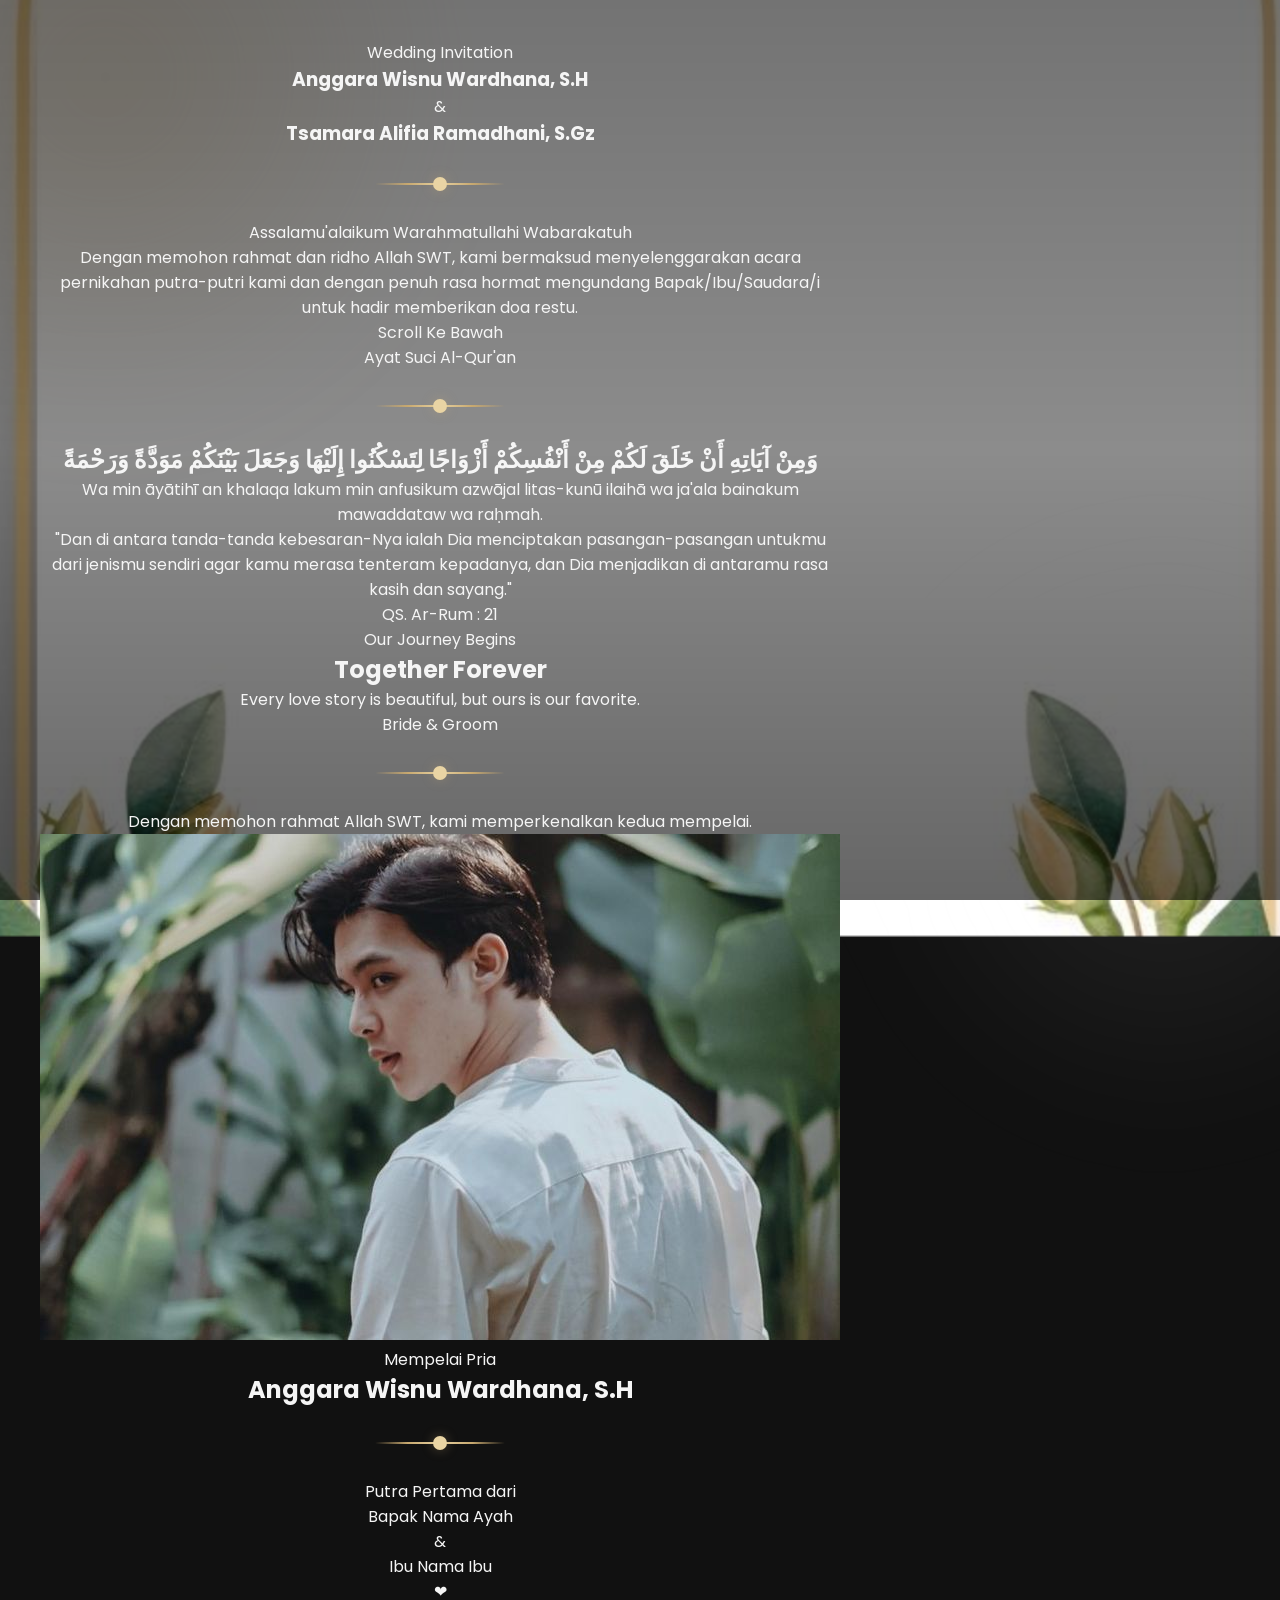
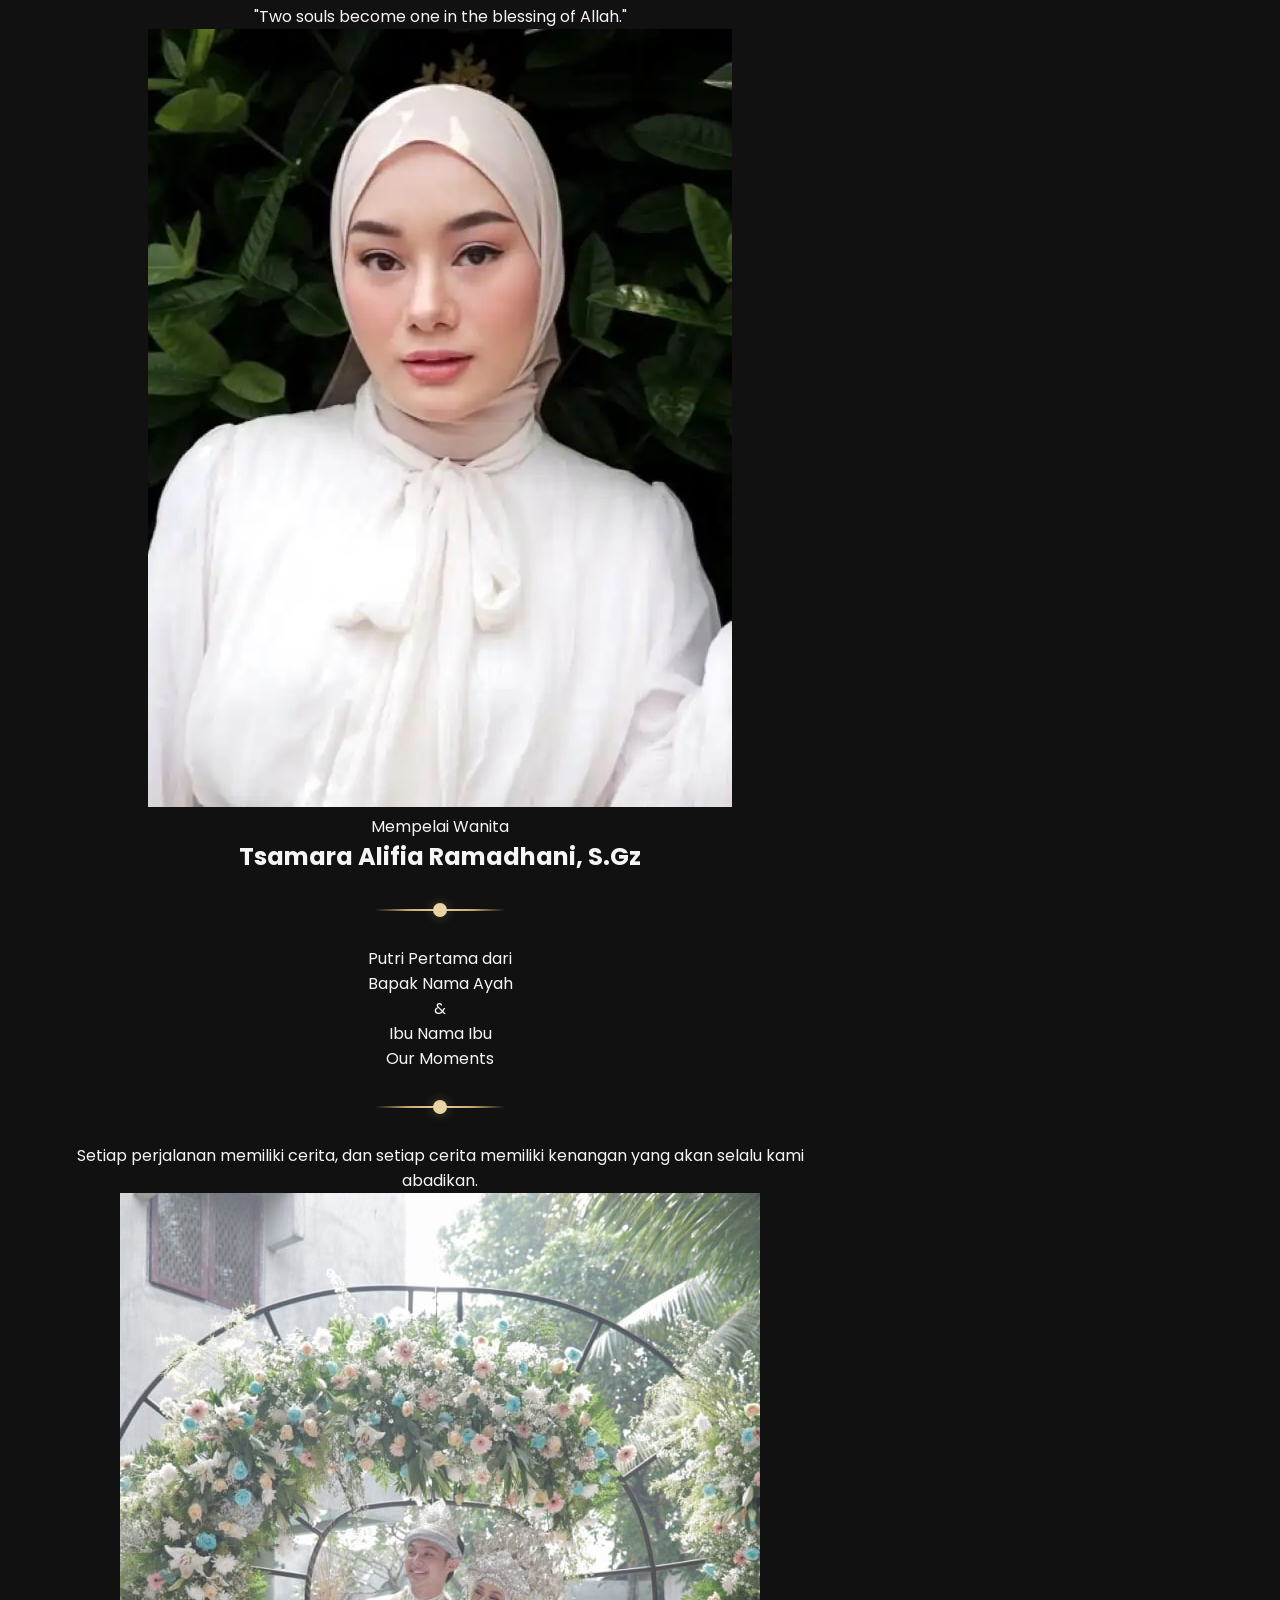
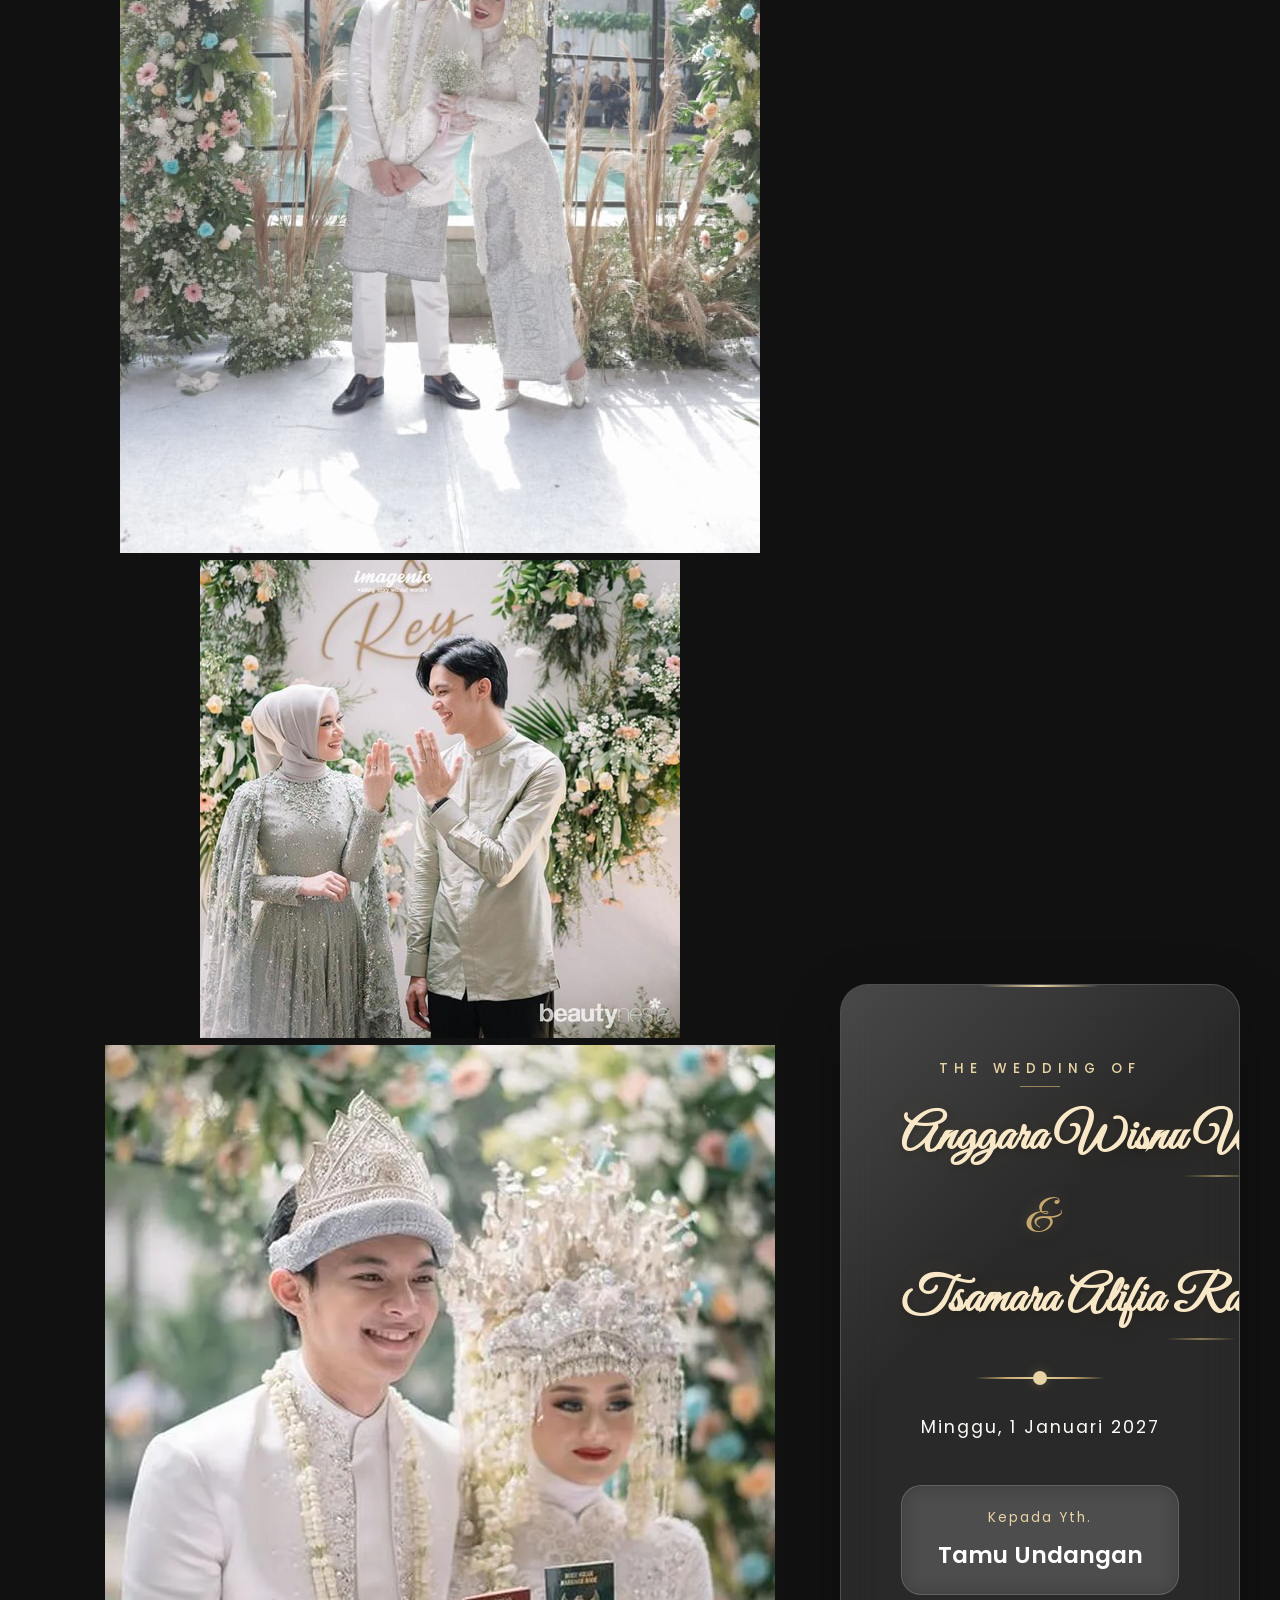
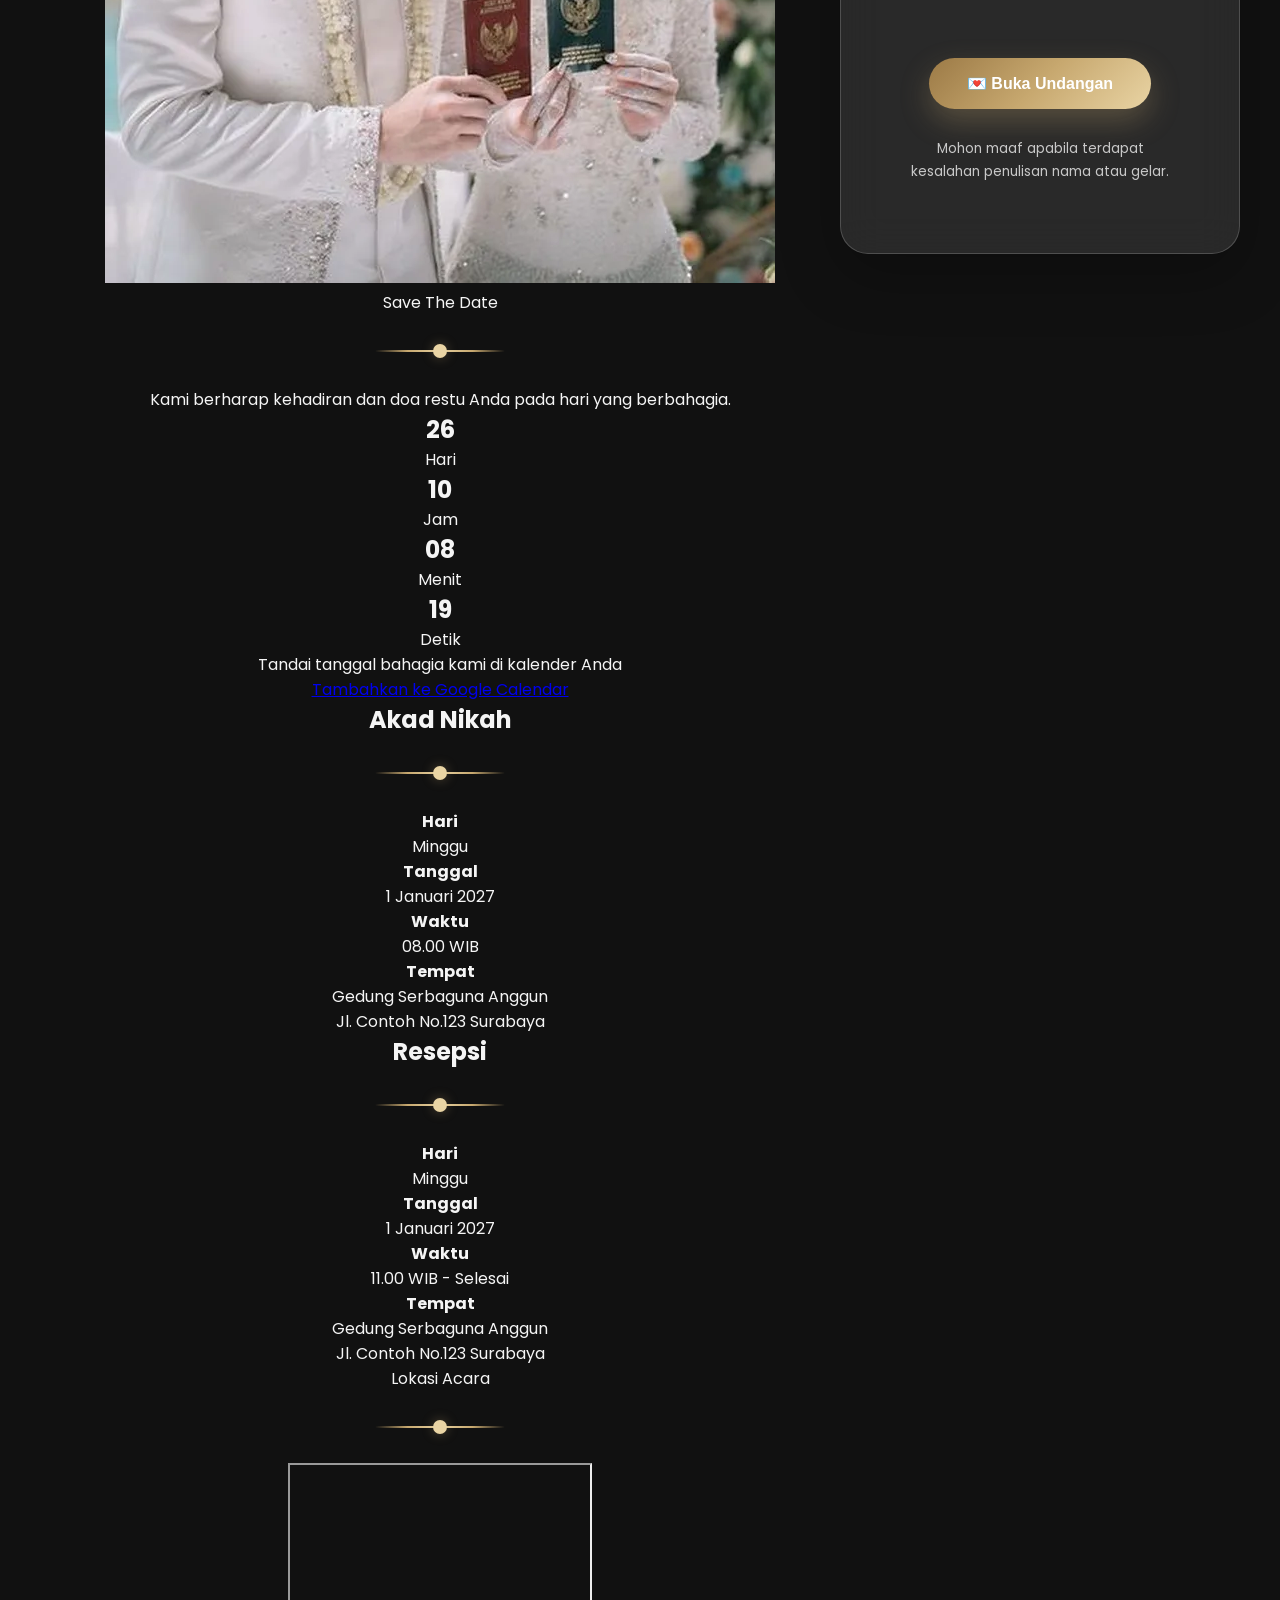
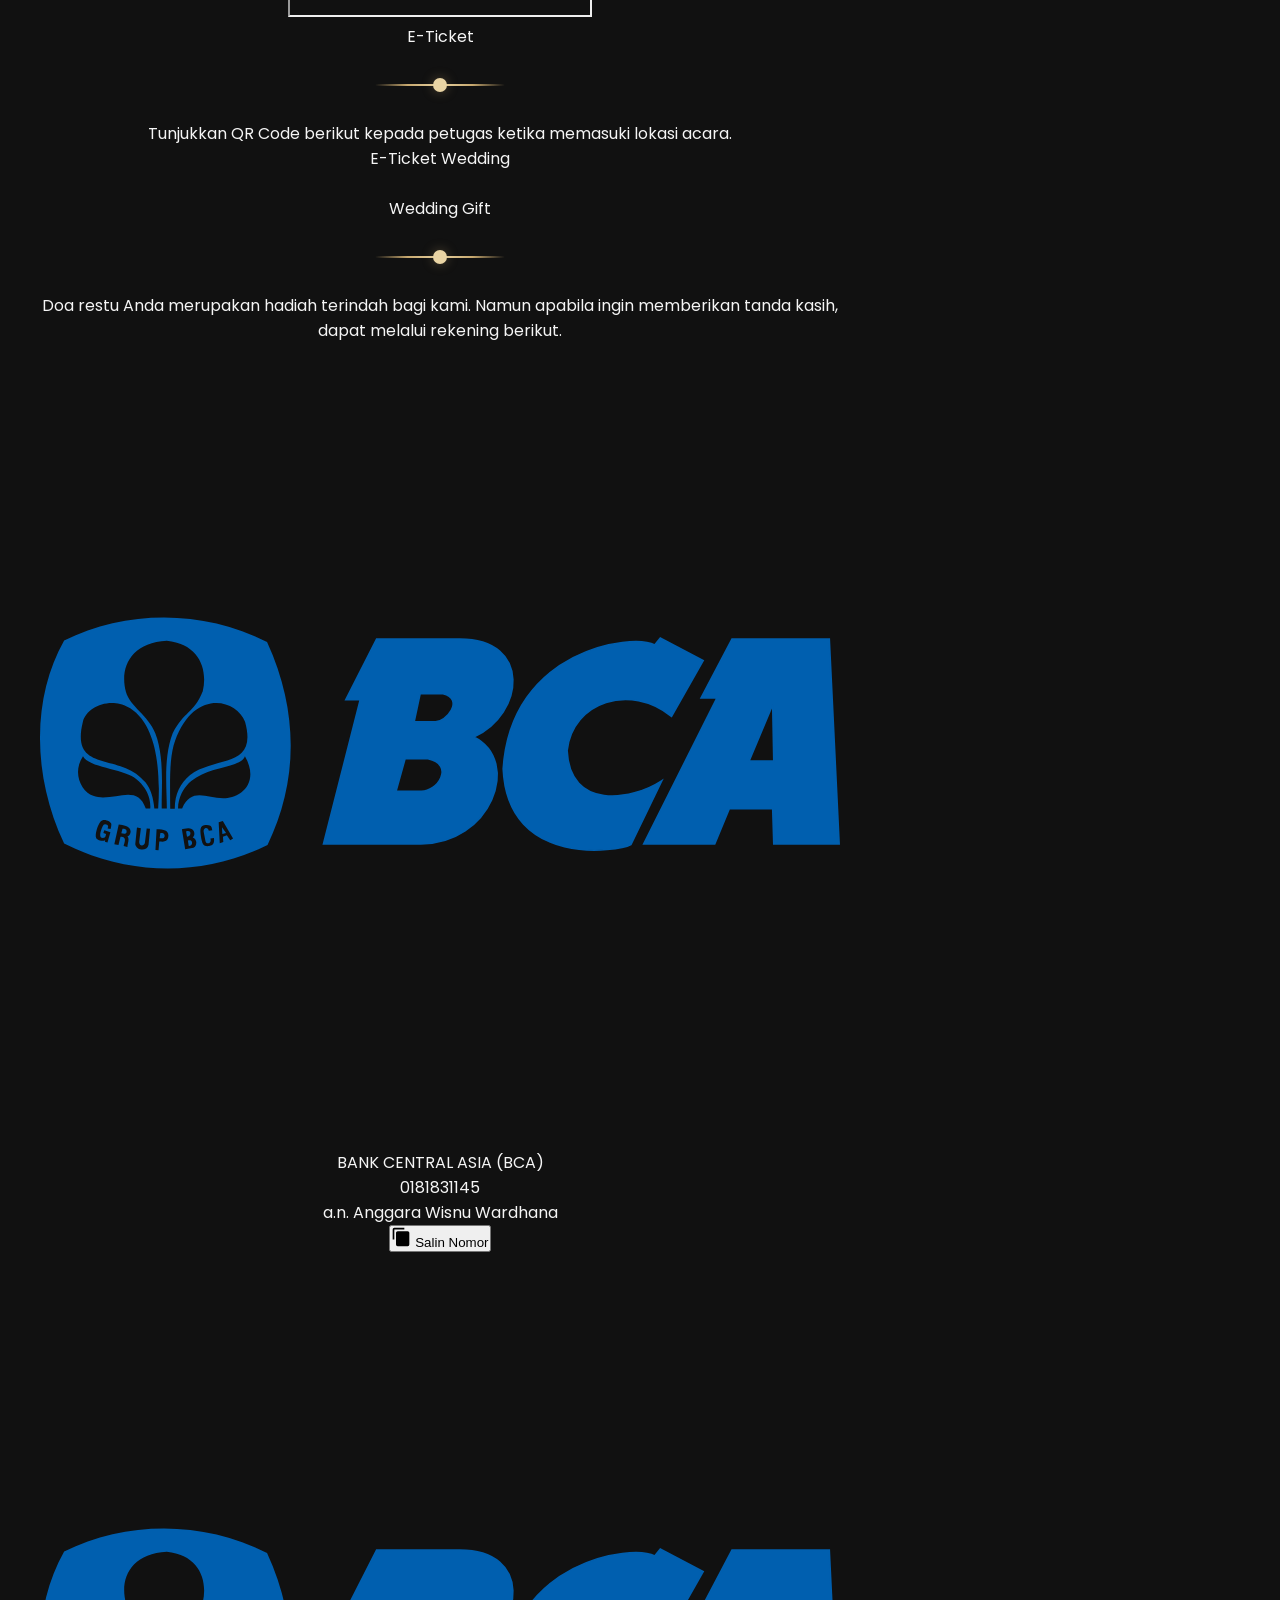
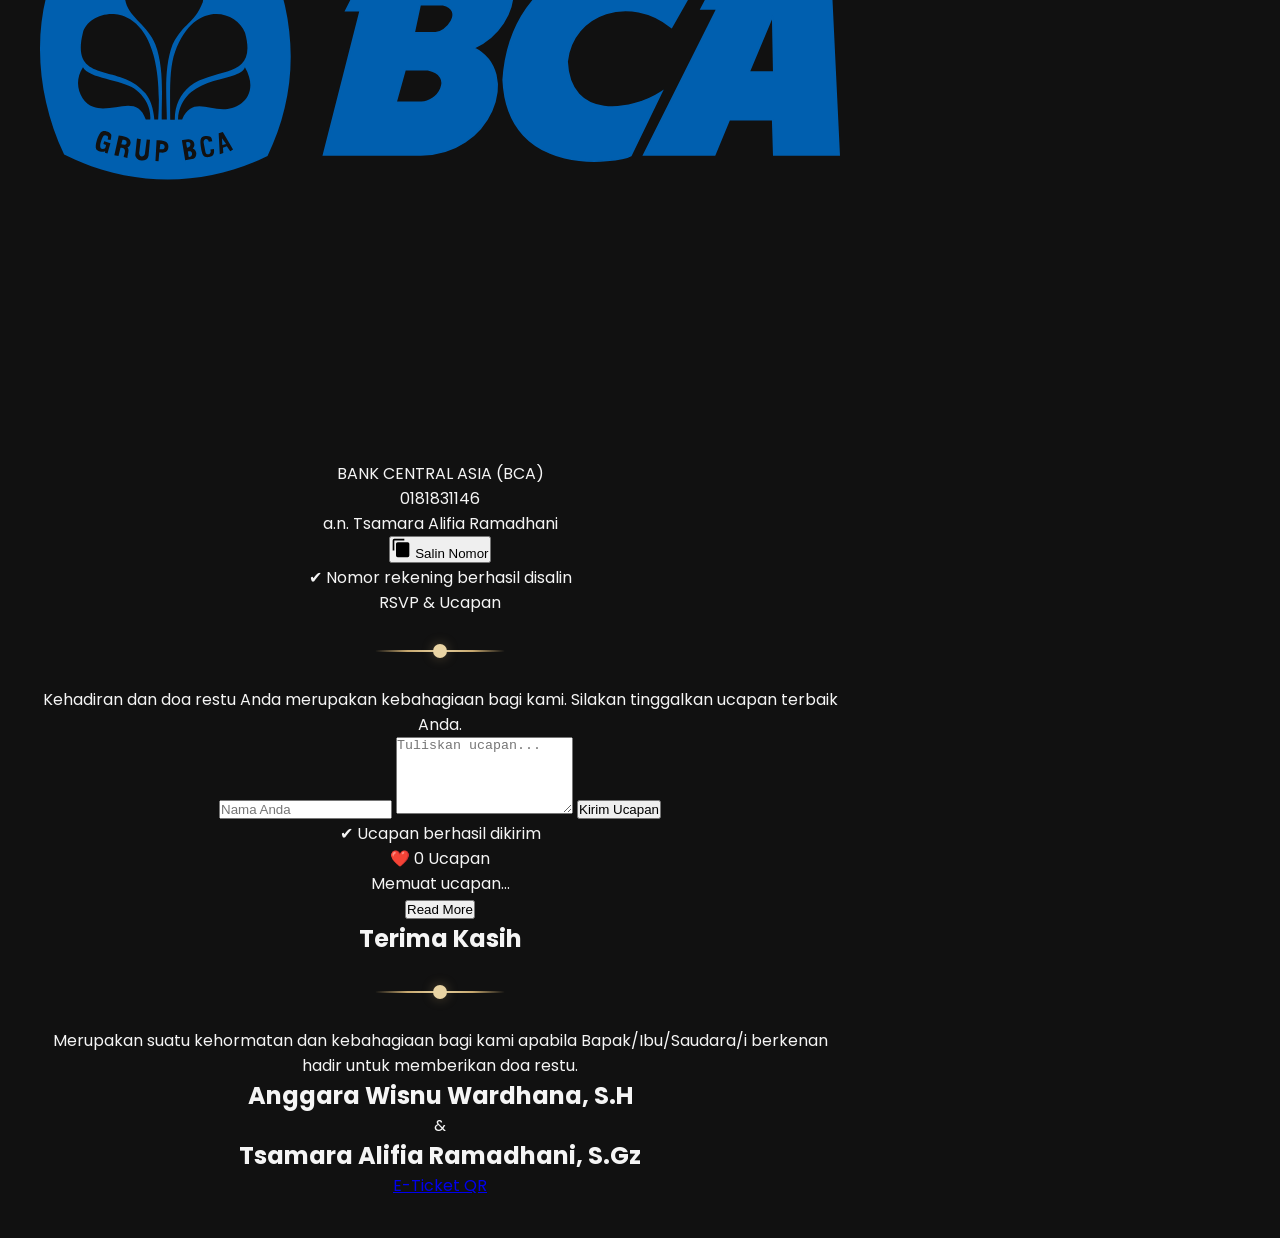
==== index.html @ 9ddfdbf0 "Update index.html" ====
<!DOCTYPE html>
<html lang="id">

<head>
    <meta charset="UTF-8">
    <meta name="viewport" content="width=device-width, initial-scale=1.0">

    <title>Wedding Invitation | Anggara Wisnu Wardhana, S.H & Tsamara Alifia Ramadhani, S.Gz</title>

    <meta name="description"
        content="Undangan Pernikahan Anggara Wisnu Wardhana, S.H & Tsamara Alifia Ramadhani, S.Gz">

    <meta name="theme-color" content="#b58b5a">

    <!-- Google Fonts -->
    <link rel="preconnect" href="https://fonts.googleapis.com">
    <link rel="preconnect" href="https://fonts.gstatic.com" crossorigin>

    <link href="https://fonts.googleapis.com/css2?family=Great+Vibes&family=Playfair+Display:wght@400;600;700&family=Poppins:wght@300;400;500;600&display=swap"
        rel="stylesheet">

    <!-- CSS -->
    <link rel="stylesheet" href="css/style.css">
    <link rel="stylesheet" href="css/animation.css">
    <link rel="stylesheet" href="css/responsive.css">
    <link rel="stylesheet" href="css/premium.css">

</head>

<body>

    <!-- Background -->
    <div class="background"></div>
    <div class="overlay"></div>

    <!-- Cover -->
    <section class="cover">
    
<div id="invitationContent">

 <audio id="bgMusic" loop>

        <source src="music/wedding.mp3" type="audio/mpeg">

    </audio>

    
    <!--=========================================
                HERO SECTION
    ==========================================-->

    <section class="inv-hero">

        <div class="inv-container">

            <p class="inv-subtitle fade-up">

                Wedding Invitation

            </p>

            <h1 class="inv-title fade-up">

                Anggara Wisnu Wardhana, S.H

            </h1>

            <div class="inv-and fade-up">

                &

            </div>

            <h1 class="inv-title fade-up">

                Tsamara Alifia Ramadhani, S.Gz

            </h1>

            <div class="divider fade-up"></div>

            <p class="inv-desc fade-up">

                Assalamu'alaikum Warahmatullahi Wabarakatuh

            </p>

            <p class="inv-text fade-up">

                Dengan memohon rahmat dan ridho Allah SWT,
                kami bermaksud menyelenggarakan acara
                pernikahan putra-putri kami dan dengan penuh
                rasa hormat mengundang Bapak/Ibu/Saudara/i
                untuk hadir memberikan doa restu.

            </p>

            <div class="inv-scroll fade-up">

                <span></span>

                <p>Scroll Ke Bawah</p>

            </div>

        </div>

    </section>



    <!--=========================================
                AYAT AL QURAN
    ==========================================-->

    <section class="inv-verse">

        <div class="inv-container">

            <p class="inv-section-title fade-up">

                Ayat Suci Al-Qur'an

            </p>

            <div class="divider fade-up"></div>

            <h2 class="inv-arab fade-up">

                وَمِنْ آيَاتِهِ أَنْ خَلَقَ لَكُمْ
                مِنْ أَنْفُسِكُمْ أَزْوَاجًا
                لِتَسْكُنُوا إِلَيْهَا
                وَجَعَلَ بَيْنَكُمْ
                مَوَدَّةً وَرَحْمَةً

            </h2>

            <p class="inv-latin fade-up">

                Wa min āyātihī an khalaqa lakum
                min anfusikum azwājal litas-kunū
                ilaihā wa ja'ala bainakum
                mawaddataw wa raḥmah.

            </p>

            <p class="inv-translate fade-up">

                "Dan di antara tanda-tanda kebesaran-Nya
                ialah Dia menciptakan pasangan-pasangan
                untukmu dari jenismu sendiri agar kamu
                merasa tenteram kepadanya, dan Dia
                menjadikan di antaramu rasa kasih
                dan sayang."

            </p>

            <p class="inv-source fade-up">

                QS. Ar-Rum : 21

            </p>

        </div>

    </section>



    <!--=========================================
            HERO PREWEDDING
    ==========================================-->

    <section class="inv-prewed">

        <div class="inv-prewed-overlay"></div>

        <div class="inv-container">

            <p class="inv-section-title fade-up">

                Our Journey Begins

            </p>

            <h2 class="inv-prewed-title fade-up">

                Together Forever

            </h2>

            <p class="inv-text fade-up">

                Every love story is beautiful,
                but ours is our favorite.

            </p>

        </div>

    </section>



    <!--=========================================
        PART 2 DIMULAI DARI SINI
    ==========================================-->
        <!--=========================================
                COUPLE SECTION
    ==========================================-->

    <section class="inv-couple">

        <div class="inv-container">

            <p class="inv-section-title fade-up">

                Bride & Groom

            </p>

            <div class="divider fade-up"></div>

            <p class="inv-text fade-up">

                Dengan memohon rahmat Allah SWT,
                kami memperkenalkan kedua mempelai.

            </p>

        </div>

    </section>



    <!--=========================================
                MEMPELAI PRIA
    ==========================================-->

    <section class="inv-groom">

        <div class="inv-container">

            <div class="inv-profile fade-up">

                <div class="inv-photo-frame">

                    <img
                        src="images/groom.jpg"
                        alt="Anggara Wisnu Wardhana, S.H"
                        class="inv-photo">

                </div>

                <div class="inv-profile-content">

                    <p class="inv-profile-label">

                        Mempelai Pria

                    </p>

                    <h2 class="inv-profile-name">

                        Anggara Wisnu Wardhana, S.H

                    </h2>

                    <div class="divider"></div>

                    <p class="inv-profile-desc">

                        Putra Pertama dari

                    </p>

                    <p class="inv-parent">

                        Bapak Nama Ayah

                    </p>

                    <p class="inv-parent">

                        &

                    </p>

                    <p class="inv-parent">

                        Ibu Nama Ibu

                    </p>

                </div>

            </div>

        </div>

    </section>



    <!--=========================================
                ORNAMEN
    ==========================================-->

    <section class="inv-love">

        <div class="inv-container">

            <div class="inv-love-icon fade-up">

                ❤

            </div>

            <p class="inv-love-text fade-up">

                "Two souls become one in the
                blessing of Allah."

            </p>

        </div>

    </section>



    <!--=========================================
                MEMPELAI WANITA
    ==========================================-->

    <section class="inv-bride">

        <div class="inv-container">

            <div class="inv-profile inv-profile-reverse fade-up">

                <div class="inv-photo-frame">

                    <img
                        src="images/bride.jpg"
                        alt="Tsamara Alifia Ramadhani, S.Gz"
                        class="inv-photo">

                </div>

                <div class="inv-profile-content">

                    <p class="inv-profile-label">

                        Mempelai Wanita

                    </p>

                    <h2 class="inv-profile-name">

                        Tsamara Alifia Ramadhani, S.Gz

                    </h2>

                    <div class="divider"></div>

                    <p class="inv-profile-desc">

                        Putri Pertama dari

                    </p>

                    <p class="inv-parent">

                        Bapak Nama Ayah

                    </p>

                    <p class="inv-parent">

                        &

                    </p>

                    <p class="inv-parent">

                        Ibu Nama Ibu

                    </p>

                </div>

            </div>

        </div>

    </section>



    <!--=========================================
            FOTO PREWEDDING
    ==========================================-->

    <section class="inv-gallery-preview">

        <div class="inv-container">

            <p class="inv-section-title fade-up">

                Our Moments

            </p>

            <div class="divider fade-up"></div>

            <p class="inv-text fade-up">

                Setiap perjalanan memiliki cerita,
                dan setiap cerita memiliki kenangan
                yang akan selalu kami abadikan.

            </p>

            <div class="inv-gallery-grid fade-up">

                <div class="inv-gallery-item">

                    <img
                        src="images/prewed-1.jpg"
                        alt="Prewedding 1">

                </div>

                <div class="inv-gallery-item">

                    <img
                        src="images/prewed-2.jpg"
                        alt="Prewedding 2">

                </div>

                <div class="inv-gallery-item">

                    <img
                        src="images/prewed-3.jpg"
                        alt="Prewedding 3">

                </div>

            </div>

        </div>

    </section>



    <!--=========================================
        PART 3 DIMULAI DARI SINI
    ==========================================-->

        <!--=========================================
                COUNTDOWN
    ==========================================-->

    <section class="inv-countdown">

        <div class="inv-container">

            <p class="inv-section-title fade-up">

                Save The Date

            </p>

            <div class="divider fade-up"></div>

            <p class="inv-text fade-up">

                Kami berharap kehadiran dan doa restu Anda
                pada hari yang berbahagia.

            </p>

            <div class="inv-countdown-grid fade-up">

                <div class="inv-count-item">

                    <h2 id="day">00</h2>

                    <span>Hari</span>

                </div>

                <div class="inv-count-item">

                    <h2 id="hour">00</h2>

                    <span>Jam</span>

                </div>

                <div class="inv-count-item">

                    <h2 id="minute">00</h2>

                    <span>Menit</span>

                </div>

                <div class="inv-count-item">

                    <h2 id="second">00</h2>

                    <span>Detik</span>

                </div>

            </div>

        </div>
        <div class="calendar-box fade-up">

    <p class="calendar-title">
        Tandai tanggal bahagia kami di kalender Anda
    </p>

    <a
        id="googleCalendarBtn"
        class="calendar-btn"
        target="_blank">

        <i class="fa-brands fa-google"></i>

        Tambahkan ke Google Calendar

    </a>

</div>

    </section>



    <!--=========================================
                AKAD
    ==========================================-->

    <section class="inv-event">

        <div class="inv-container">

            <div class="inv-event-card fade-up">

                <h2 class="inv-event-title">

                    Akad Nikah

                </h2>

                <div class="divider"></div>

                <p>

                    <strong>Hari</strong><br>

                    Minggu

                </p>

                <p>

                    <strong>Tanggal</strong><br>

                    1 Januari 2027

                </p>

                <p>

                    <strong>Waktu</strong><br>

                    08.00 WIB

                </p>

                <p>

                    <strong>Tempat</strong><br>

                    Gedung Serbaguna Anggun

                </p>

                <p>

                    Jl. Contoh No.123
                    Surabaya

                </p>

            </div>

        </div>

    </section>



    <!--=========================================
                RESEPSI
    ==========================================-->

    <section class="inv-event">

        <div class="inv-container">

            <div class="inv-event-card fade-up">

                <h2 class="inv-event-title">

                    Resepsi

                </h2>

                <div class="divider"></div>

                <p>

                    <strong>Hari</strong><br>

                    Minggu

                </p>

                <p>

                    <strong>Tanggal</strong><br>

                    1 Januari 2027

                </p>

                <p>

                    <strong>Waktu</strong><br>

                    11.00 WIB
                    - Selesai

                </p>

                <p>

                    <strong>Tempat</strong><br>

                    Gedung Serbaguna Anggun

                </p>

                <p>

                    Jl. Contoh No.123
                    Surabaya

                </p>

            </div>

        </div>

    </section>



    <!--=========================================
                GOOGLE MAPS
    ==========================================-->

    <section class="inv-map">

        <div class="inv-container">

            <p class="inv-section-title fade-up">

                Lokasi Acara

            </p>

            <div class="divider fade-up"></div>

            <div class="inv-map-box fade-up">

                <!-- Ganti src nanti dengan Google Maps Embed -->

                <iframe

                    src="https://www.google.com/maps/embed?pb=!1m18!1m12!1m3!1d3956.0419244298887!2d112.70325967441977!3d-7.460614192550785!2m3!1f0!2f0!3f0!3m2!1i1024!2i768!4f13.1!3m3!1m2!1s0x2dd7e12fd61d3a8b%3A0xe625b2be5d1c2086!2sDr.Desember%20-%20Drg.ElangMW!5e0!3m2!1sen!2sid!4v1782822650028!5m2!1sen!2sid"

                    loading="lazy"

                    allowfullscreen>

                </iframe>

            </div>

        </div>

    </section>


    <!--=========================================
                TICKET
    ==========================================-->
<!--=========================================
                E-TICKET
==========================================-->

<section id="eticket" class="inv-ticket">

    <div class="inv-container">

        <p class="inv-section-title fade-up">
            E-Ticket
        </p>

        <div class="divider fade-up"></div>

        <p class="inv-text fade-up">
            Tunjukkan QR Code berikut kepada petugas ketika memasuki lokasi acara.
        </p>

        <div id="ticket" class="eticket-card fade-up">

            <div class="ticket-header">

                <i class="fa-solid fa-ticket"></i>

                <span>E-Ticket Wedding</span>

            </div>

            <div class="ticket-body">

                <div class="ticket-left">

                    <div class="ticket-name" id="guestName"></div>

                    <div class="ticket-status">

                        <i class="fa-solid fa-circle-check"></i>

                        <span id="guestStatus"></span>

                    </div>

                    <div class="ticket-time">

                        <i class="fa-solid fa-clock"></i>

                        <span id="guestTime"></span>

                    </div>

                </div>

                <div class="ticket-right">

                    <img id="qrImage">

                </div>

            </div>

        </div>

    </div>

</section>
    <!--=========================================
                WEDDING GIFT
    ==========================================-->
    <section class="inv-gift">

    <div class="inv-container">

        <p class="inv-section-title fade-up">
            Wedding Gift
        </p>

        <div class="divider"></div>

        <p class="inv-text fade-up">

            Doa restu Anda merupakan hadiah terindah bagi kami.
            Namun apabila ingin memberikan tanda kasih,
            dapat melalui rekening berikut.

        </p>

        <!-- Card 1 -->

        <div class="gift-card fade-up">

            <div class="gift-bank">

                <img src="images/bca-logo.svg" class="gift-logo">

                <span>BANK CENTRAL ASIA (BCA)</span>

            </div>

            <div class="gift-number" id="rekening1">

                0181831145

            </div>

            <div class="gift-owner">

                a.n. Anggara Wisnu Wardhana

            </div>

            <button
                class="copy-btn"
                onclick="copyRekening('rekening1')">

                <svg
                    viewBox="0 0 24 24"
                    width="20"
                    height="20">

                    <path fill="currentColor"
                        d="M16 1H4a2 2 0 0 0-2 2v12h2V3h12V1zm4
                        4H8a2 2 0 0 0-2 2v14a2 2 0 0
                        0 2 2h12a2 2 0 0 0 2-2V7a2
                        2 0 0 0-2-2z"/>

                </svg>

                Salin Nomor

            </button>

        </div>

        <!-- Card 2 -->

        <div class="gift-card fade-up">

            <div class="gift-bank">

                <img src="images/bca-logo.svg" class="gift-logo">

                <span>BANK CENTRAL ASIA (BCA)</span>

            </div>

            <div class="gift-number" id="rekening2">

                0181831146

            </div>

            <div class="gift-owner">

                a.n. Tsamara Alifia Ramadhani

            </div>

            <button
                class="copy-btn"
                onclick="copyRekening('rekening2')">

                <svg
                    viewBox="0 0 24 24"
                    width="20"
                    height="20">

                    <path fill="currentColor"
                        d="M16 1H4a2 2 0 0 0-2 2v12h2V3h12V1zm4
                        4H8a2 2 0 0 0-2 2v14a2 2 0 0
                        0 2 2h12a2 2 0 0 0 2-2V7a2
                        2 0 0 0-2-2z"/>

                </svg>

                Salin Nomor

            </button>

        </div>

    </div>

</section>

<div id="toast">

    ✔ Nomor rekening berhasil disalin

</div>

    <!--=========================================
                RSVP
==========================================-->

<section class="inv-rsvp">

    <div class="inv-container">

        <p class="inv-section-title fade-up">
            RSVP & Ucapan
        </p>

        <div class="divider fade-up"></div>

        <p class="inv-text fade-up">
            Kehadiran dan doa restu Anda merupakan kebahagiaan bagi kami.
            Silakan tinggalkan ucapan terbaik Anda.
        </p>

        <div class="rsvp-form fade-up">

            <input
                type="text"
                id="rsvpName"
                placeholder="Nama Anda">

            <textarea
                id="rsvpMessage"
                placeholder="Tuliskan ucapan..."
                rows="5"></textarea>

            <button id="sendRSVP">
                Kirim Ucapan
            </button>

        </div>

        <div id="rsvpToast">
            ✔ Ucapan berhasil dikirim
        </div>

<div class="comments-header">

    <div id="commentCounter" class="comment-counter">
        ❤️ 0 Ucapan
    </div>

</div>

<div id="commentsLoading" class="comments-loading">
    Memuat ucapan...
</div>

<div id="comments"></div>

<div class="read-more-wrapper">

    <button id="loadMoreBtn" class="load-more-btn">
        Read More
    </button>

</div>

    </div>

</section>

    <!--=========================================
                PENUTUP
    ==========================================-->

    <section class="inv-footer">

        <div class="inv-container">

            <h2 class="inv-footer-title fade-up">

                Terima Kasih

            </h2>

            <div class="divider fade-up"></div>

            <p class="inv-text fade-up">

                Merupakan suatu kehormatan dan
                kebahagiaan bagi kami apabila
                Bapak/Ibu/Saudara/i berkenan hadir
                untuk memberikan doa restu.

            </p>

            <h2 class="inv-title fade-up">

                Anggara Wisnu Wardhana, S.H

            </h2>

            <div class="inv-and fade-up">

                &

            </div>

            <h2 class="inv-title fade-up">

                Tsamara Alifia Ramadhani, S.Gz

            </h2>

        </div>

    </section>



    <!--=========================================
                MUSIC
    ==========================================-->

    <script>

        const music = document.getElementById("bgMusic");
        
        // =======================================
    // COUNTDOWN
    // =======================================

// Format:
// Tahun, Bulan(0-11), Tanggal, Jam, Menit, Detik
const weddingDate = new Date(2027, 0, 1, 10, 0, 0).getTime();

const day = document.getElementById("day");
const hour = document.getElementById("hour");
const minute = document.getElementById("minute");
const second = document.getElementById("second");

function updateCountdown() {

    const now = new Date().getTime();

    const distance = weddingDate - now;

    if (distance <= 0) {

        day.textContent = "00";
        hour.textContent = "00";
        minute.textContent = "00";
        second.textContent = "00";

        clearInterval(timer);

        return;
    }

    const d = Math.floor(distance / (1000 * 60 * 60 * 24));

    const h = Math.floor(
        (distance % (1000 * 60 * 60 * 24)) /
        (1000 * 60 * 60)
    );

    const m = Math.floor(
        (distance % (1000 * 60 * 60)) /
        (1000 * 60)
    );

    const s = Math.floor(
        (distance % (1000 * 60)) /
        1000
    );

    day.textContent = String(d).padStart(2, "0");
    hour.textContent = String(h).padStart(2, "0");
    minute.textContent = String(m).padStart(2, "0");
    second.textContent = String(s).padStart(2, "0");

}

updateCountdown();

const timer = setInterval(updateCountdown, 1000);

                // =======================================
    // COPY REKENING
    // =======================================

        function copyRekening(id){

    const nomor=document
        .getElementById(id)
        .innerText
        .trim();

    navigator.clipboard.writeText(nomor);

    const toast=document.getElementById("toast");

    toast.classList.add("show");

    setTimeout(()=>{

        toast.classList.remove("show");

    },2500);

}

const params = new URLSearchParams(window.location.search);

const WEBAPP = "https://script.google.com/macros/s/AKfycbwfz-rbBxKY-uPOkTvTCl7lLLIemCh-_eqSfP4oXADE18s1CpjfpPqbeTZX6rJk5Pjwag/exec";

async function loadTicket() {

    const slug = params.get("to");

    if (!slug) return;

    const res = await fetch(
        `${WEBAPP}?action=ticket&to=${encodeURIComponent(slug)}`
    );

    const data = await res.json();

    console.log(data);

    if (!data.status) return;

document.getElementById("ticket").style.display = "block";

document.getElementById("guestName").innerText = data.name;

document.getElementById("guestStatus").innerText = data.checkin_status || "Belum Hadir";

document.getElementById("guestTime").innerText = data.checkin_time || "-";

document.getElementById("qrImage").src = data.qr_image;
}

//====================================
// GOOGLE CALENDAR
//====================================

const eventTitle =
"Wedding Anggara Wisnu Wardhana & Tsamara Alifia Ramadhani";

const eventLocation =
"Gedung Serbaguna Anggun, Surabaya";

const eventDescription =
"Undangan Pernikahan Anggara Wisnu Wardhana & Tsamara Alifia Ramadhani";

// Tahun, Bulan(0-11), Tanggal, Jam, Menit
const eventStart = new Date(2027,0,1,10,0,0);
const eventEnd   = new Date(2027,0,1,15,0,0);

function googleDate(date){

    return date
    .toISOString()
    .replace(/[-:]/g,"")
    .replace(/\.\d{3}/,"");

}

const calendarUrl =
"https://calendar.google.com/calendar/render?action=TEMPLATE"+
"&text="+encodeURIComponent(eventTitle)+
"&dates="+googleDate(eventStart)+"/"+googleDate(eventEnd)+
"&details="+encodeURIComponent(eventDescription)+
"&location="+encodeURIComponent(eventLocation);

document
.getElementById("googleCalendarBtn")
.href = calendarUrl;
        
    </script>
    
    <script src="js/api.js"></script>
    <script src="js/rsvp.js"></script>
    
    <script>
    loadTicket();
    </script>

<a href="#eticket" class="floating-ticket">

    <i class="fa-solid fa-qrcode"></i>

    <span>E-Ticket QR</span>

</a>
</div>
        
        <div class="cover-content">

            <p class="subtitle fade-up">
                THE WEDDING OF
            </p>

            <h1 class="title fade-up">
                Anggara Wisnu Wardhana, S.H
            </h1>

            <div class="and fade-up">&</div>

            <h1 class="title fade-up">
                Tsamara Alifia Ramadhani, S.Gz
            </h1>

            <div class="divider fade-up"></div>

            <p class="date fade-up">
                Minggu, 1 Januari 2027
            </p>

            <div class="guest-box fade-up">

                <small>Kepada Yth.</small>

                   <h2 id="guestName">
                    Tamu Undangan
                    </h2>

            </div>

            <button id="openInvitation" class="btn-open fade-up">

                💌 Buka Undangan

            </button>

            <p class="note fade-up">

                Mohon maaf apabila terdapat kesalahan penulisan nama atau gelar.

            </p>

        </div>

    </section>
    
    <script src="js/api.js"></script>
    
    <script>

// ======================================
// GUEST
// ======================================
const params = new URLSearchParams(window.location.search);

const guestCode = params.get("to");

async function loadGuest() {

    if (!guestCode) return;

    try {

        const res = await fetch(
    API_URL +
    "?action=ticket&to=" +
    encodeURIComponent(guestCode)
);

        const guest = await res.json();

        if (guest.status) {

            document.getElementById("guestName").innerText =
                guest.name;

        }

    } catch (err) {

        console.error(err);

    }

}        loadGuest();
        
        const button = document.getElementById("openInvitation");



    </script>

</body>

</html>
---- css/style.css ----
/* ===============================
   RESET
================================== */

*{
    margin:0;
    padding:0;
    box-sizing:border-box;
}

html{
    scroll-behavior:smooth;
}

body{
    font-family:'Poppins',sans-serif;
    background:#000;
    color:#fff;
    overflow-x:hidden;
}

/* ===============================
   BACKGROUND
================================== */

.background{
    position:fixed;
    inset:0;

    background-image:
        linear-gradient(rgba(0,0,0,.25),rgba(0,0,0,.35)),
        url("../images/bg-cover.jpg");

    background-size:cover;
    background-position:center;
    background-repeat:no-repeat;

    z-index:-3;
}

.overlay{
    position:fixed;
    inset:0;

    background:
    linear-gradient(
    rgba(0,0,0,.45),
    rgba(0,0,0,.65));

    z-index:-2;
}

/* ===============================
   COVER
================================== */

.cover{

    min-height:100vh;

    display:flex;
    align-items:center;
    justify-content:center;

    text-align:center;

    padding:30px;

}

.cover-content{

    max-width:700px;

    width:100%;

}

/* ===============================
   TYPOGRAPHY
================================== */

.subtitle{

    font-size:15px;

    letter-spacing:4px;

    color:#f3e5c6;

    margin-bottom:18px;

}

.title{

    font-family:"Great Vibes",cursive;

    font-size:72px;

    color:#fff;

    line-height:1.2;

    text-shadow:
    0 2px 10px rgba(0,0,0,.35);

}

.and{

    font-size:34px;

    margin:18px 0;

    color:#d9b76d;

    font-family:"Playfair Display",serif;

}

.divider{

    width:130px;

    height:2px;

    margin:30px auto;

    background:#d8b66c;

}

.date{

    font-size:20px;

    letter-spacing:1px;

    margin-bottom:45px;

}

/* ===============================
   GUEST BOX
================================== */

.guest-box{

    width:100%;

    max-width:420px;

    margin:auto;

    padding:20px;

    border:1px solid rgba(255,255,255,.25);

    background:rgba(255,255,255,.08);

    backdrop-filter:blur(12px);

    border-radius:18px;

}

.guest-box small{

    display:block;

    color:#ddd;

    margin-bottom:10px;

}

#guestName{

    font-size:28px;

    color:#fff;

    font-weight:600;

}

/* ===============================
   BUTTON
================================== */

.btn-open{

    margin-top:40px;

    padding:16px 38px;

    border:none;

    border-radius:40px;

    cursor:pointer;

    background:#b58b5a;

    color:#fff;

    font-size:17px;

    font-weight:600;

    transition:.35s;

    box-shadow:
    0 8px 25px rgba(181,139,90,.45);

}

.btn-open:hover{

    background:#c79b65;

    transform:translateY(-4px);

    box-shadow:
    0 14px 28px rgba(181,139,90,.5);

}

/* ===============================
   NOTE
================================== */

.note{

    margin-top:35px;

    color:#ddd;

    font-size:14px;

    line-height:1.7;

}

/* ===============================
   FLOWERS
================================== */

.flowers{

    position:fixed;

    inset:0;

    overflow:hidden;

    pointer-events:none;

    z-index:-1;

}

.flowers span{

    position:absolute;

    display:block;

    width:22px;

    height:22px;

    border-radius:50%;

    background:
    radial-gradient(circle,#fff,#d7b26d);

    opacity:.55;

    animation:fall linear infinite;

}

.flowers span:nth-child(1){

    left:5%;
    animation-duration:10s;
    animation-delay:0s;

}

.flowers span:nth-child(2){

    left:18%;
    animation-duration:14s;
    animation-delay:2s;

}

.flowers span:nth-child(3){

    left:33%;
    animation-duration:12s;
    animation-delay:5s;

}

.flowers span:nth-child(4){

    left:48%;
    animation-duration:16s;
    animation-delay:3s;

}

.flowers span:nth-child(5){

    left:62%;
    animation-duration:13s;
    animation-delay:1s;

}

.flowers span:nth-child(6){

    left:77%;
    animation-duration:15s;
    animation-delay:4s;

}

.flowers span:nth-child(7){

    left:90%;
    animation-duration:11s;
    animation-delay:2s;

}

.flowers span:nth-child(8){

    left:98%;
    animation-duration:18s;
    animation-delay:6s;

}

/* ===============================
   KEYFRAME
================================== */

@keyframes fall{

    from{

        transform:
        translateY(-120px)
        rotate(0deg);

    }

    to{

        transform:
        translateY(110vh)
        rotate(360deg);

    }

}
---- css/animation.css ----
/* ==========================================
   ANIMATION.CSS
   Wedding Invitation
========================================== */

/* Fade Up */
.fade-up{
    opacity:0;
    transform:translateY(40px);
    animation:fadeUp 1.2s ease forwards;
}

.fade-up:nth-child(1){animation-delay:.2s;}
.fade-up:nth-child(2){animation-delay:.5s;}
.fade-up:nth-child(3){animation-delay:.8s;}
.fade-up:nth-child(4){animation-delay:1.1s;}
.fade-up:nth-child(5){animation-delay:1.4s;}
.fade-up:nth-child(6){animation-delay:1.7s;}
.fade-up:nth-child(7){animation-delay:2s;}
.fade-up:nth-child(8){animation-delay:2.3s;}

@keyframes fadeUp{

    from{
        opacity:0;
        transform:translateY(40px);
    }

    to{
        opacity:1;
        transform:translateY(0);
    }

}

/* Fade In */
.fade-in{
    animation:fadeIn 1.5s ease;
}

@keyframes fadeIn{

    from{
        opacity:0;
    }

    to{
        opacity:1;
    }

}

/* Zoom In */
.zoom-in{

    animation:zoomIn 1.2s ease;

}

@keyframes zoomIn{

    from{

        opacity:0;
        transform:scale(.8);

    }

    to{

        opacity:1;
        transform:scale(1);

    }

}

/* Floating */
.floating{

    animation:floating 5s ease-in-out infinite;

}

@keyframes floating{

    0%{
        transform:translateY(0px);
    }

    50%{
        transform:translateY(-12px);
    }

    100%{
        transform:translateY(0px);
    }

}

/* Glow Text */
.glow{

    animation:glow 3s infinite alternate;

}

@keyframes glow{

    from{

        text-shadow:
        0 0 8px rgba(255,255,255,.2),
        0 0 18px rgba(212,175,55,.2);

    }

    to{

        text-shadow:
        0 0 18px rgba(255,255,255,.7),
        0 0 30px rgba(212,175,55,.7);

    }

}

/* Pulse Button */
.btn-open{

    animation:pulse 2.5s infinite;

}

@keyframes pulse{

    0%{

        box-shadow:
        0 0 0 0 rgba(181,139,90,.6);

    }

    70%{

        box-shadow:
        0 0 0 20px rgba(181,139,90,0);

    }

    100%{

        box-shadow:
        0 0 0 0 rgba(181,139,90,0);

    }

}

/* Shine Effect */

.btn-open{

    position:relative;

    overflow:hidden;

}

.btn-open::before{

    content:"";

    position:absolute;

    top:0;

    left:-120%;

    width:60%;

    height:100%;

    background:

    linear-gradient(
    120deg,
    transparent,
    rgba(255,255,255,.6),
    transparent);

    transform:skewX(-25deg);

}

.btn-open:hover::before{

    animation:shine .8s;

}

@keyframes shine{

    to{

        left:170%;

    }

}

/* Background Slow Zoom */

.background{

    animation:bgZoom 30s linear infinite alternate;

}

@keyframes bgZoom{

    from{

        transform:scale(1);

    }

    to{

        transform:scale(1.08);

    }

}

/* Cover Fade */

.cover{

    animation:coverFade 1.2s ease;

}

@keyframes coverFade{

    from{

        opacity:0;

    }

    to{

        opacity:1;

    }

}

/* Rotate Flower */

.flowers span{

    animation-name:fall,rotateFlower;

    animation-timing-function:linear;

    animation-iteration-count:infinite;

}

@keyframes rotateFlower{

    from{

        rotate:0deg;

    }

    to{

        rotate:360deg;

    }

}

/* Bounce */

.bounce{

    animation:bounce 2s infinite;

}

@keyframes bounce{

    0%,20%,50%,80%,100%{

        transform:translateY(0);

    }

    40%{

        transform:translateY(-12px);

    }

    60%{

        transform:translateY(-6px);

    }

}

/* Smooth Transition */

*{

    transition:

    background .3s,

    color .3s,

    transform .3s,

    opacity .3s;

}
---- css/responsive.css ----
/* ==========================================
   RESPONSIVE.CSS
   Wedding Invitation
========================================== */

/* ===============================
   Laptop (≤1200px)
================================== */

@media (max-width:1200px){

    .cover-content{
        max-width:650px;
    }

    .title{
        font-size:64px;
    }

}

/* ===============================
   Tablet (≤992px)
================================== */

@media (max-width:992px){

    .cover{
        padding:40px 25px;
    }

    .title{
        font-size:56px;
    }

    .and{
        font-size:30px;
    }

    .date{
        font-size:18px;
    }

    .guest-box{
        max-width:380px;
    }

    #guestName{
        font-size:24px;
    }

}

/* ===============================
   Mobile (≤768px)
================================== */

@media (max-width:768px){

    .cover{

        padding:30px 20px;

    }

    .subtitle{

        font-size:13px;

        letter-spacing:3px;

    }

    .title{

        font-size:48px;

        line-height:1.25;

    }

    .and{

        font-size:28px;

        margin:15px 0;

    }

    .divider{

        width:90px;

        margin:22px auto;

    }

    .date{

        font-size:16px;

        margin-bottom:35px;

    }

    .guest-box{

        max-width:100%;

        padding:18px;

        border-radius:16px;

    }

    #guestName{

        font-size:22px;

    }

    .btn-open{

        width:100%;

        padding:15px;

        font-size:16px;

        margin-top:30px;

    }

    .note{

        font-size:13px;

        line-height:1.7;

    }

}

/* ===============================
   Small Mobile (≤480px)
================================== */

@media (max-width:480px){

    .cover{

        padding:25px 18px;

    }

    .title{

        font-size:38px;

    }

    .subtitle{

        font-size:12px;

        letter-spacing:2px;

    }

    .and{

        font-size:24px;

    }

    .date{

        font-size:15px;

    }

    .guest-box{

        padding:16px;

    }

    #guestName{

        font-size:20px;

    }

    .btn-open{

        font-size:15px;

        border-radius:50px;

    }

    .note{

        font-size:12px;

    }

}

/* ===============================
   Very Small Devices (≤360px)
================================== */

@media (max-width:360px){

    .title{

        font-size:32px;

    }

    .subtitle{

        font-size:11px;

    }

    .and{

        font-size:22px;

    }

    .date{

        font-size:14px;

    }

    #guestName{

        font-size:18px;

    }

    .btn-open{

        padding:14px;

        font-size:14px;

    }

    .note{

        font-size:11px;

    }

}

/* ===============================
   Landscape Mobile
================================== */

@media (max-height:500px) and (orientation:landscape){

    .cover{

        min-height:auto;

        padding:35px 20px;

    }

    .title{

        font-size:40px;

    }

    .guest-box{

        margin-top:20px;

    }

    .btn-open{

        margin-top:20px;

    }

}
---- css/premium.css ----
/*==================================================
    PREMIUM.CSS
    PART 1
    Elegant Luxury Theme
====================================================*/


/*=========================================
=              ROOT VARIABLES
=========================================*/

:root{

    --gold:#C7A86F;
    --gold-light:#E9D4A4;
    --gold-dark:#9C7A46;

    --white:#FFFFFF;
    --cream:#FDFBF8;
    --ivory:#F7F3EE;

    --text:#F5F5F5;
    --text-soft:#DDDDDD;

    --glass:rgba(255,255,255,.10);
    --glass-border:rgba(255,255,255,.18);

    --overlay:rgba(10,10,10,.45);

    --shadow:

        0 20px 60px rgba(0,0,0,.25);

    --radius:28px;

    --transition:.35s ease;

}



/*=========================================
=               RESET
=========================================*/

*,
*::before,
*::after{

    margin:0;
    padding:0;
    box-sizing:border-box;

}


html{

    scroll-behavior:smooth;

}


body{

    font-family:'Poppins',sans-serif;

    color:var(--text);

    background:#111;

    overflow-x:hidden;

}



/*=========================================
=            SCROLLBAR
=========================================*/

::-webkit-scrollbar{

    width:10px;

}

::-webkit-scrollbar-track{

    background:#181818;

}

::-webkit-scrollbar-thumb{

    background:linear-gradient(

        var(--gold),

        var(--gold-dark)

    );

    border-radius:50px;

}



/*=========================================
=              SELECTION
=========================================*/

::selection{

    background:var(--gold);

    color:#fff;

}



/*=========================================
=            BACKGROUND
=========================================*/

.background{

    position:fixed;

    inset:0;

    z-index:-3;

    background:

        url("../images/background.jpg")

        center center/cover

        no-repeat;

    transform:scale(1.08);

}



/*=========================================
=            OVERLAY
=========================================*/

.overlay{

    position:fixed;

    inset:0;

    z-index:-2;

    background:

        linear-gradient(

            to bottom,

            rgba(0,0,0,.55),

            rgba(0,0,0,.45),

            rgba(0,0,0,.60)

        );

}



/*=========================================
=          AMBIENT LIGHT
=========================================*/

.background::before{

    content:"";

    position:absolute;

    width:650px;

    height:650px;

    border-radius:50%;

    top:-220px;

    left:-180px;

    background:

        radial-gradient(

            circle,

            rgba(199,168,111,.28),

            transparent 72%

        );

    filter:blur(45px);

    animation:

        ambientMove 14s ease-in-out infinite;

}



/*=========================================
=         SECOND LIGHT
=========================================*/

.background::after{

    content:"";

    position:absolute;

    width:550px;

    height:550px;

    border-radius:50%;

    bottom:-180px;

    right:-120px;

    background:

        radial-gradient(

            circle,

            rgba(255,255,255,.08),

            transparent 72%

        );

    filter:blur(55px);

    animation:

        ambientMove2 18s ease-in-out infinite;

}



/*=========================================
=           COVER SECTION
=========================================*/

.cover{

    min-height:100vh;

    display:flex;

    justify-content:center;

    align-items:center;

    padding:40px;

    position:relative;

}



/*=========================================
=           COVER CONTENT
=========================================*/

.cover-content{

    width:100%;

    max-width:760px;

    padding:70px 60px;

    border-radius:var(--radius);

    text-align:center;

    position:relative;

    background:var(--glass);

    border:1px solid var(--glass-border);

    backdrop-filter:blur(20px);

    -webkit-backdrop-filter:blur(20px);

    box-shadow:var(--shadow);

    overflow:hidden;

    transition:var(--transition);

}



/*=========================================
=         GLASS REFLECTION
=========================================*/

.cover-content::before{

    content:"";

    position:absolute;

    inset:0;

    background:

        linear-gradient(

            135deg,

            rgba(255,255,255,.15),

            transparent 35%

        );

    pointer-events:none;

}



/*=========================================
=            HOVER
=========================================*/

.cover-content:hover{

    transform:translateY(-4px);

    box-shadow:

        0 30px 70px rgba(0,0,0,.35);

}



/*=========================================
=             KEYFRAMES
=========================================*/

@keyframes ambientMove{

    0%{

        transform:

            translate(0,0)

            scale(1);

    }

    50%{

        transform:

            translate(50px,40px)

            scale(1.08);

    }

    100%{

        transform:

            translate(0,0)

            scale(1);

    }

}



@keyframes ambientMove2{

    0%{

        transform:

            translate(0,0)

            scale(1);

    }

    50%{

        transform:

            translate(-60px,-40px)

            scale(1.12);

    }

    100%{

        transform:

            translate(0,0)

            scale(1);

    }

}

/*==================================================
    PREMIUM.CSS
    PART 2
    Typography & Luxury Components
====================================================*/


/*=========================================
=            SUBTITLE
=========================================*/

.subtitle{

    display:inline-block;

    margin-bottom:18px;

    color:var(--gold-light);

    font-size:.85rem;

    letter-spacing:6px;

    text-transform:uppercase;

    font-weight:500;

    opacity:.95;

}


/*=========================================
=          GROOM & BRIDE NAME
=========================================*/

.title{

    margin:12px 0;

    font-family:'Great Vibes',serif;

    font-size: clamp(24px, 4vw, 58px);
    white-space: nowrap;
    display: inline-block;
    transform: scaleX(0.95);
    letter-spacing: 0.3px;

    line-height:1.15;

    font-weight:700;

    color:#F8E8C8;

    text-shadow:

        0 2px 10px rgba(0,0,0,.35),

        0 0 20px rgba(199,168,111,.18);

    transition:var(--transition);

}


.title:hover{

    color:#FFF4D8;

    text-shadow:

        0 0 28px rgba(199,168,111,.35),

        0 2px 18px rgba(0,0,0,.35);

}


/*=========================================
=             AMPERSAND
=========================================*/

.and{

    margin:10px 0;

    font-family:'Great Vibes',cursive;

    font-size:3rem;

    color:var(--gold);

    text-shadow:

        0 0 15px rgba(199,168,111,.30);

}


/*=========================================
=             DIVIDER
=========================================*/

.divider{

    width:130px;

    height:2px;

    margin:35px auto;

    border-radius:30px;

    background:

        linear-gradient(

            90deg,

            transparent,

            var(--gold),

            var(--gold-light),

            var(--gold),

            transparent

        );

    position:relative;

}


.divider::before{

    content:"";

    position:absolute;

    left:50%;

    top:50%;

    transform:translate(-50%,-50%);

    width:14px;

    height:14px;

    border-radius:50%;

    background:var(--gold-light);

    box-shadow:

        0 0 12px rgba(199,168,111,.35);

}


/*=========================================
=               DATE
=========================================*/

.date{

    margin-top:15px;

    font-size:1.1rem;

    color:var(--cream);

    letter-spacing:2px;

    font-weight:400;

}


/*=========================================
=            GUEST BOX
=========================================*/

.guest-box{

    margin:45px auto;

    padding:22px 28px;

    max-width:430px;

    border-radius:20px;

    background:

        rgba(255,255,255,.08);

    border:

        1px solid rgba(255,255,255,.16);

    backdrop-filter:blur(10px);

    transition:var(--transition);

}


.guest-box:hover{

    transform:translateY(-3px);

    border-color:

        rgba(199,168,111,.35);

}


.guest-box small{

    display:block;

    margin-bottom:10px;

    color:var(--gold-light);

    font-size:.85rem;

    letter-spacing:2px;

}


#guestName{

    color:#FFF;

    font-size:1.45rem;

    font-weight:600;

}


/*=========================================
=            BUTTON
=========================================*/

.btn-open{

    display:inline-flex;

    align-items:center;

    justify-content:center;

    gap:10px;

    margin-top:18px;

    padding:16px 38px;

    border:none;

    border-radius:60px;

    cursor:pointer;

    font-size:1rem;

    font-weight:600;

    color:#FFF;

    background:

        linear-gradient(

            135deg,

            var(--gold-dark),

            var(--gold),

            var(--gold-light)

        );

    box-shadow:

        0 12px 30px rgba(199,168,111,.30);

    transition:var(--transition);

}


.btn-open:hover{

    transform:

        translateY(-4px);

    box-shadow:

        0 18px 42px rgba(199,168,111,.42);

}


.btn-open:active{

    transform:

        scale(.98);

}


/*=========================================
=              NOTE
=========================================*/

.note{

    margin-top:28px;

    color:rgba(255,255,255,.75);

    font-size:.85rem;

    line-height:1.7;

}


/*=========================================
=          FADE ANIMATION
=========================================*/

.fade-up{

    animation:

        fadeUp .9s ease both;

}


@keyframes fadeUp{

    from{

        opacity:0;

        transform:

            translateY(24px);

    }

    to{

        opacity:1;

        transform:

            translateY(0);

    }

}

/*==================================================
    PREMIUM.CSS
    PART 3
    Elegant Finishing
====================================================*/


/*=========================================
=          BUTTON SHINE
=========================================*/

.btn-open{

    position:relative;

    overflow:hidden;

    isolation:isolate;

}


.btn-open::before{

    content:"";

    position:absolute;

    top:0;

    left:-130%;

    width:60%;

    height:100%;

    background:

        linear-gradient(

            120deg,

            transparent,

            rgba(255,255,255,.55),

            transparent

        );

    transform:skewX(-25deg);

    transition:left .8s ease;

}


.btn-open:hover::before{

    left:150%;

}



/*=========================================
=          CARD GLOW
=========================================*/

.cover-content{

    transition:

        transform .35s ease,

        box-shadow .35s ease,

        border-color .35s ease;

}


.cover-content:hover{

    border-color:

        rgba(199,168,111,.35);

    box-shadow:

        0 35px 80px rgba(0,0,0,.40),

        0 0 35px rgba(199,168,111,.12);

}



/*=========================================
=        GOLD TOP LINE
=========================================*/

.cover-content::after{

    content:"";

    position:absolute;

    top:0;

    left:50%;

    transform:translateX(-50%);

    width:120px;

    height:2px;

    border-radius:30px;

    background:

        linear-gradient(

            90deg,

            transparent,

            var(--gold-light),

            transparent

        );

}



/*=========================================
=         TITLE UNDERLINE
=========================================*/

.title{

    position:relative;

}


.title::after{

    content:"";

    position:absolute;

    left:50%;

    bottom:-10px;

    transform:translateX(-50%);

    width:70px;

    height:2px;

    background:

        linear-gradient(

            90deg,

            transparent,

            rgba(199,168,111,.9),

            transparent

        );

    opacity:.7;

}



/*=========================================
=        DATE HOVER
=========================================*/

.date{

    transition:.35s ease;

}


.date:hover{

    color:#FFF6E4;

    letter-spacing:3px;

}



/*=========================================
=        GUEST BOX
=========================================*/

.guest-box{

    position:relative;

    overflow:hidden;

}


.guest-box::before{

    content:"";

    position:absolute;

    top:0;

    left:-120%;

    width:50%;

    height:100%;

    background:

        linear-gradient(

            90deg,

            transparent,

            rgba(255,255,255,.15),

            transparent

        );

    transform:skewX(-20deg);

    transition:left .8s ease;

}


.guest-box:hover::before{

    left:150%;

}



/*=========================================
=        NOTE
=========================================*/

.note{

    opacity:.85;

    transition:.35s ease;

}


.note:hover{

    opacity:1;

}



/*=========================================
=        SUBTITLE
=========================================*/

.subtitle{

    position:relative;

}


.subtitle::after{

    content:"";

    position:absolute;

    left:50%;

    bottom:-8px;

    transform:translateX(-50%);

    width:40px;

    height:1px;

    background:

        rgba(199,168,111,.7);

}



/*=========================================
=      BACKGROUND ZOOM
=========================================*/

.background{

    animation:

        bgZoom 20s ease-in-out infinite alternate;

}



/*=========================================
=      FLOAT CARD
=========================================*/

.cover-content{

    animation:

        floatingCard 8s ease-in-out infinite;

}



/*=========================================
=          KEYFRAMES
=========================================*/

@keyframes bgZoom{

    from{

        transform:

            scale(1.05);

    }

    to{

        transform:

            scale(1.12);

    }

}



@keyframes floatingCard{

    0%{

        transform:

            translateY(0px);

    }

    50%{

        transform:

            translateY(-6px);

    }

    100%{

        transform:

            translateY(0px);

    }

}



/*=========================================
=        MOBILE IMPROVEMENT
=========================================*/

@media(max-width:768px){

    .cover{

        padding:25px;

    }

    .cover-content{

        padding:45px 28px;

        border-radius:22px;

    }

    .title{
        font-size: clamp(25px, 5.6vw, 41px);
        white-space: nowrap;
        display: inline-block;
        transform: scale(0.90);
        letter-spacing: 0.3px;
    }

    .and{

        font-size:2.3rem;

    }

    .guest-box{

        margin:35px auto;

    }

    .btn-open{

        width:100%;

    }

}
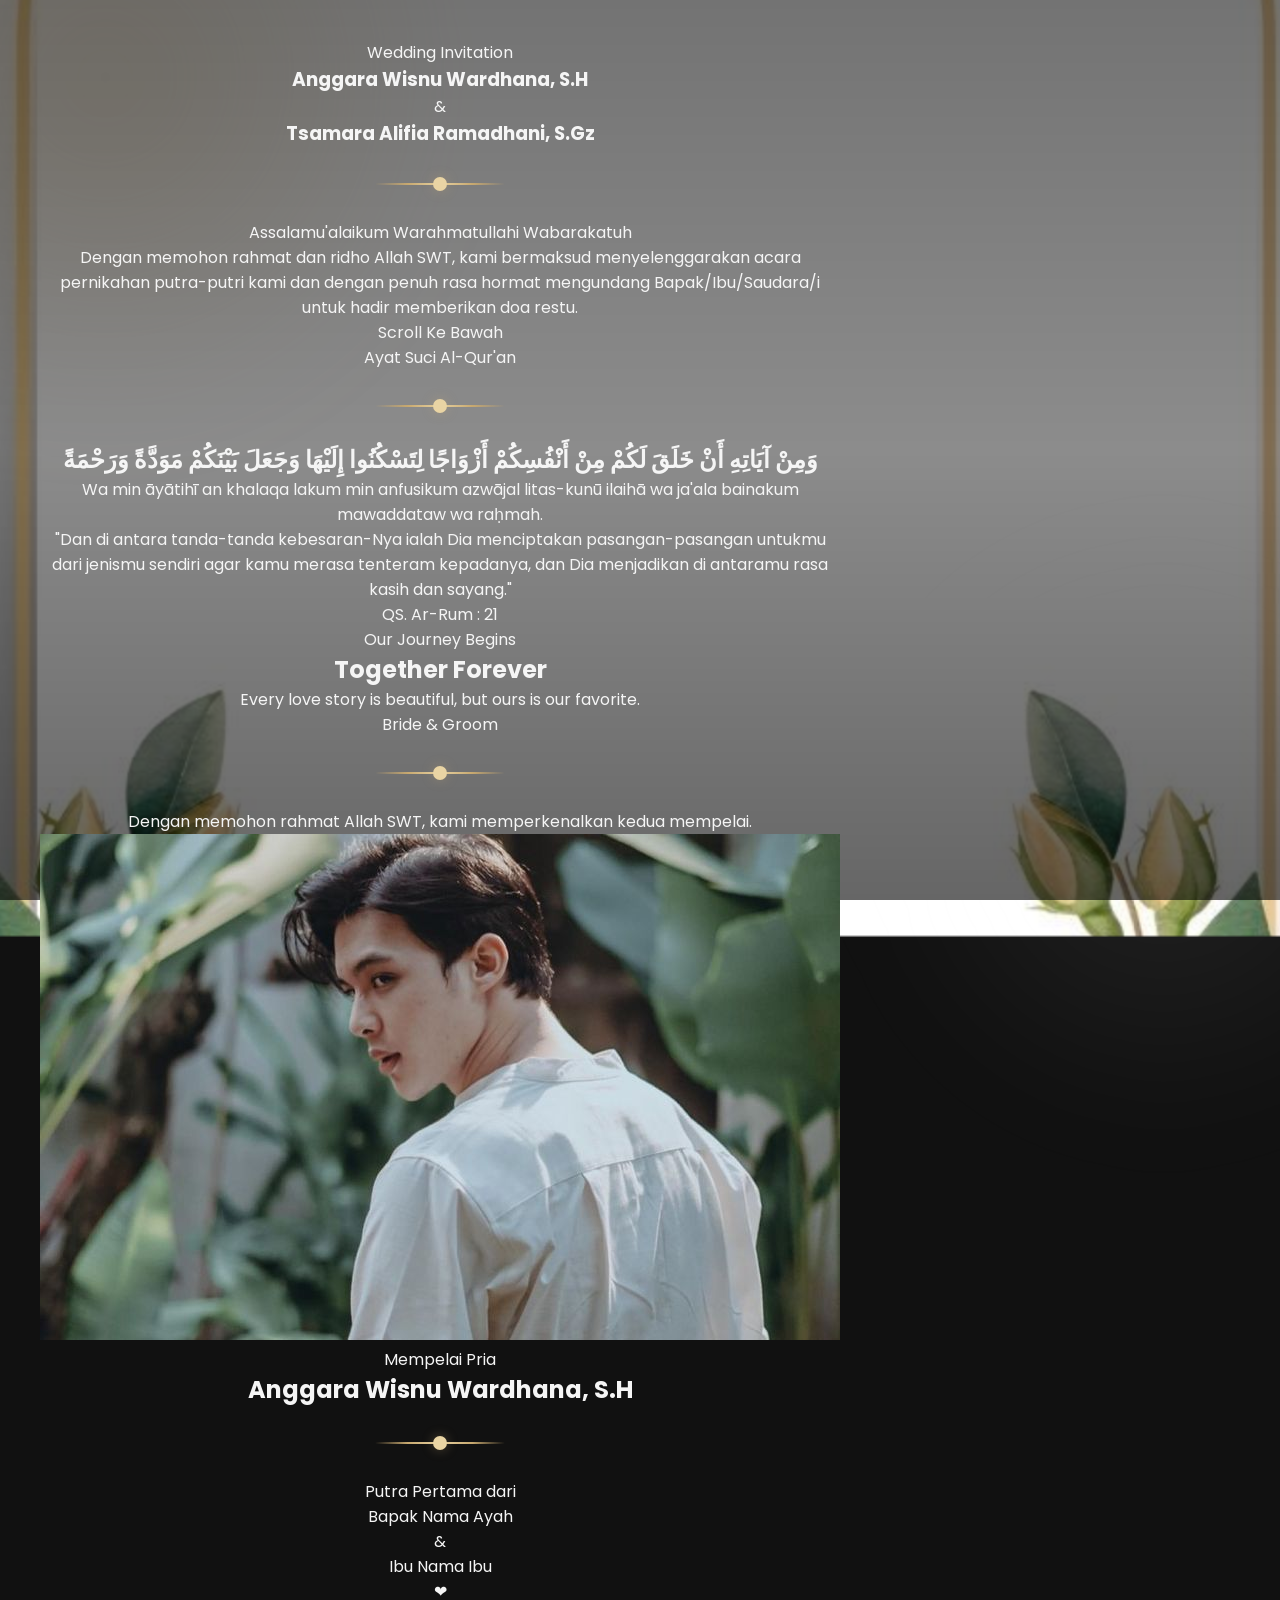
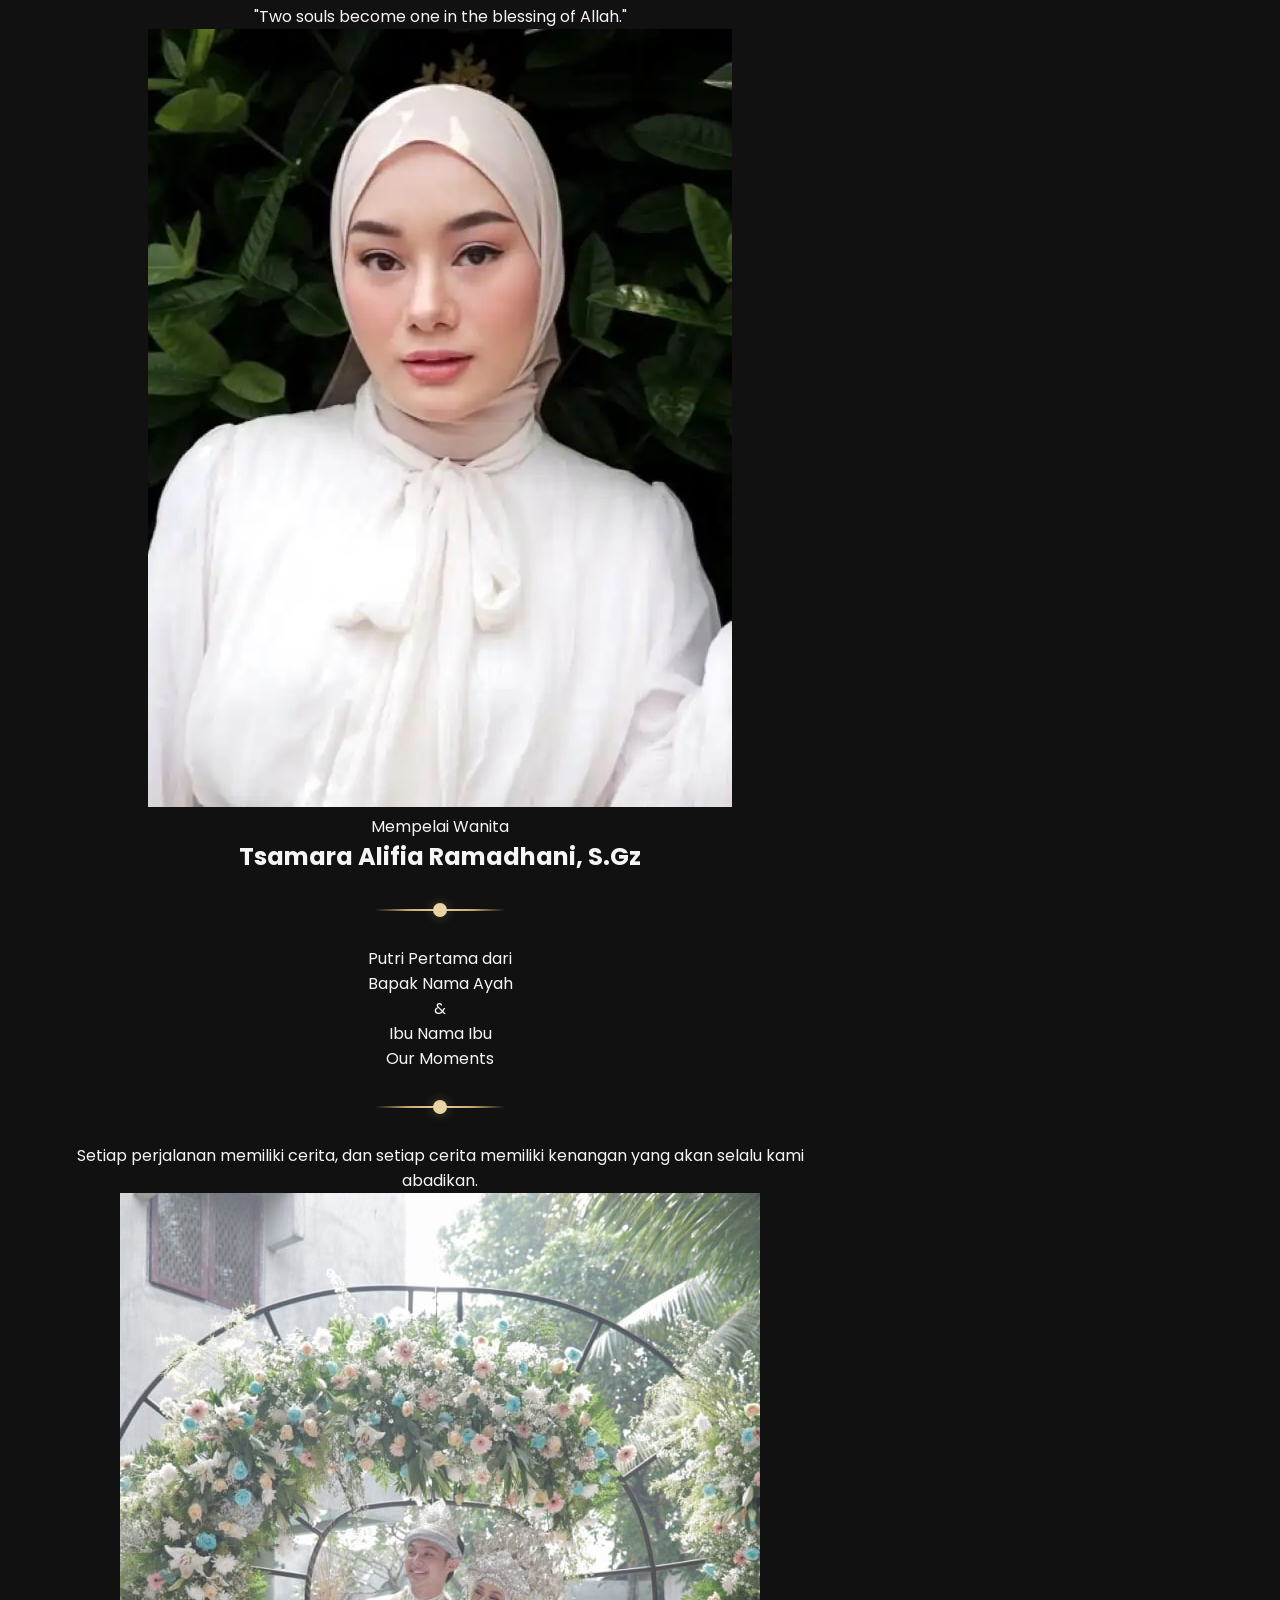
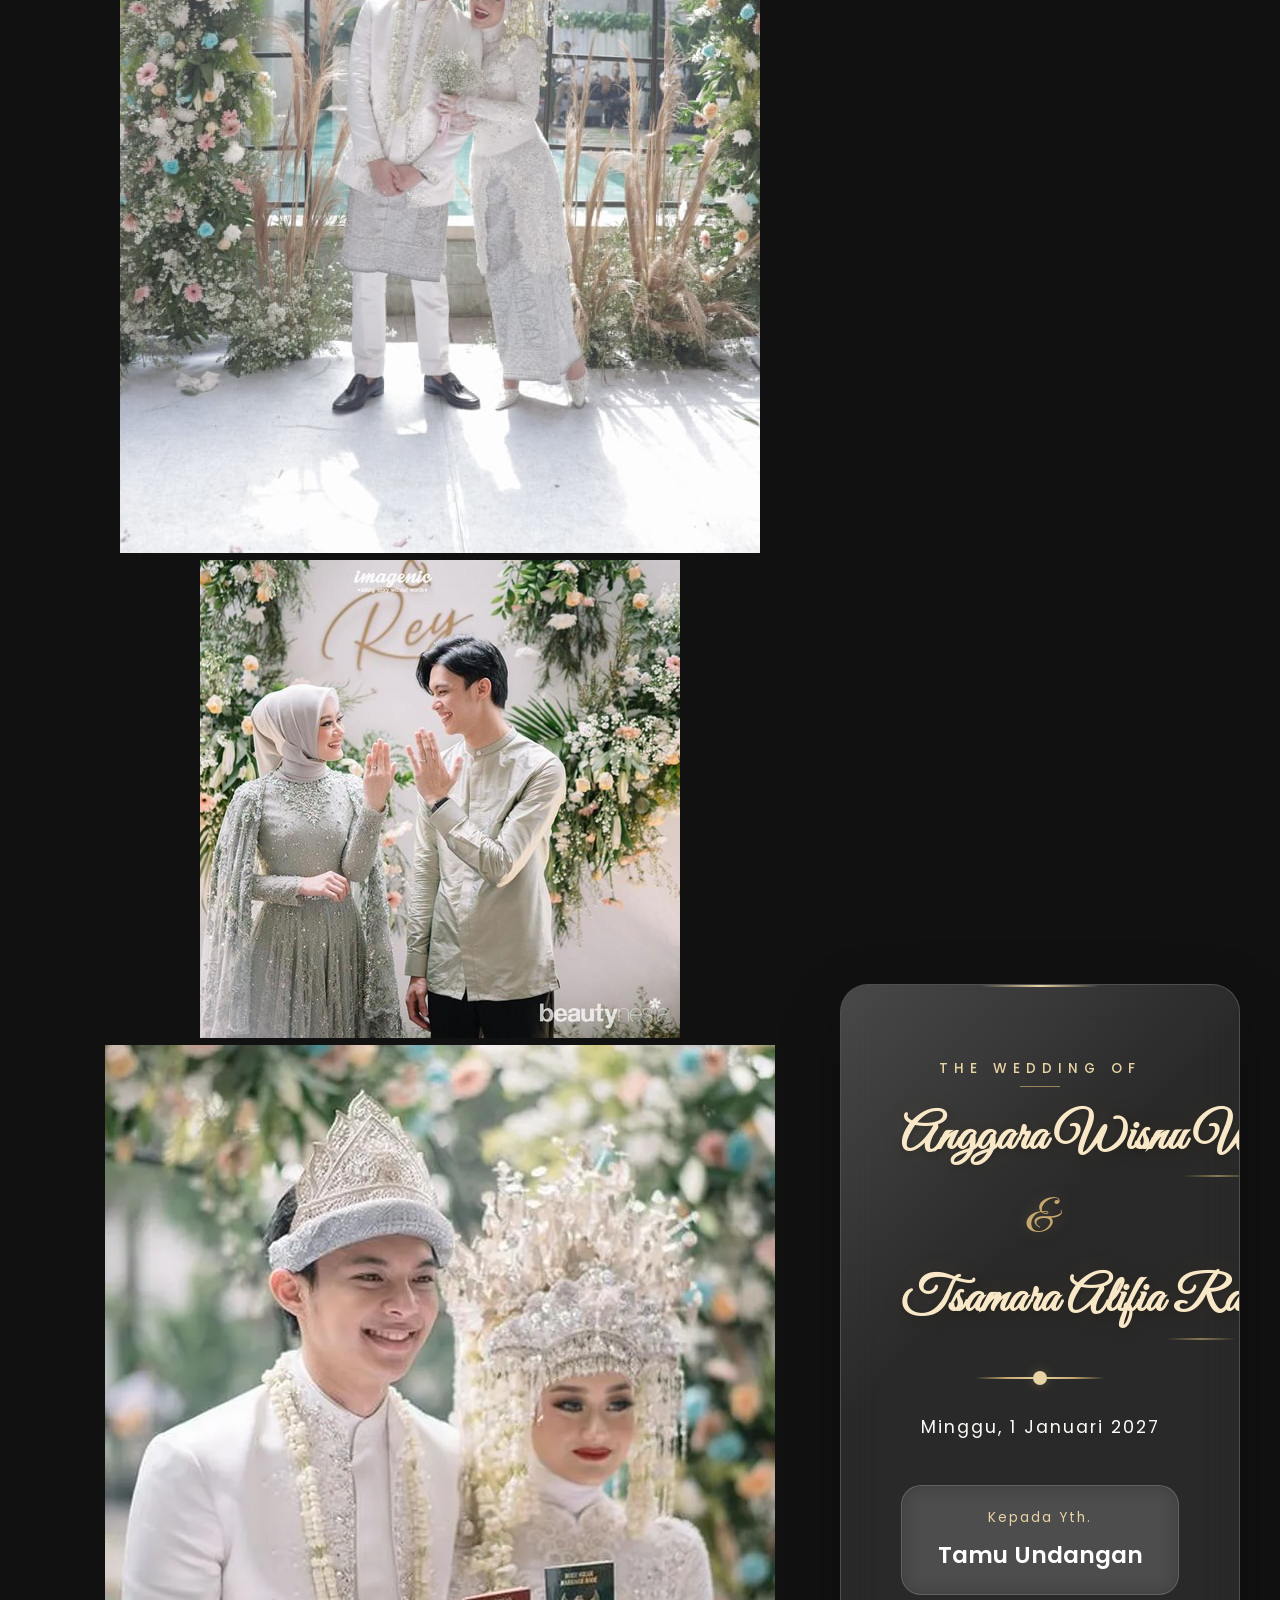
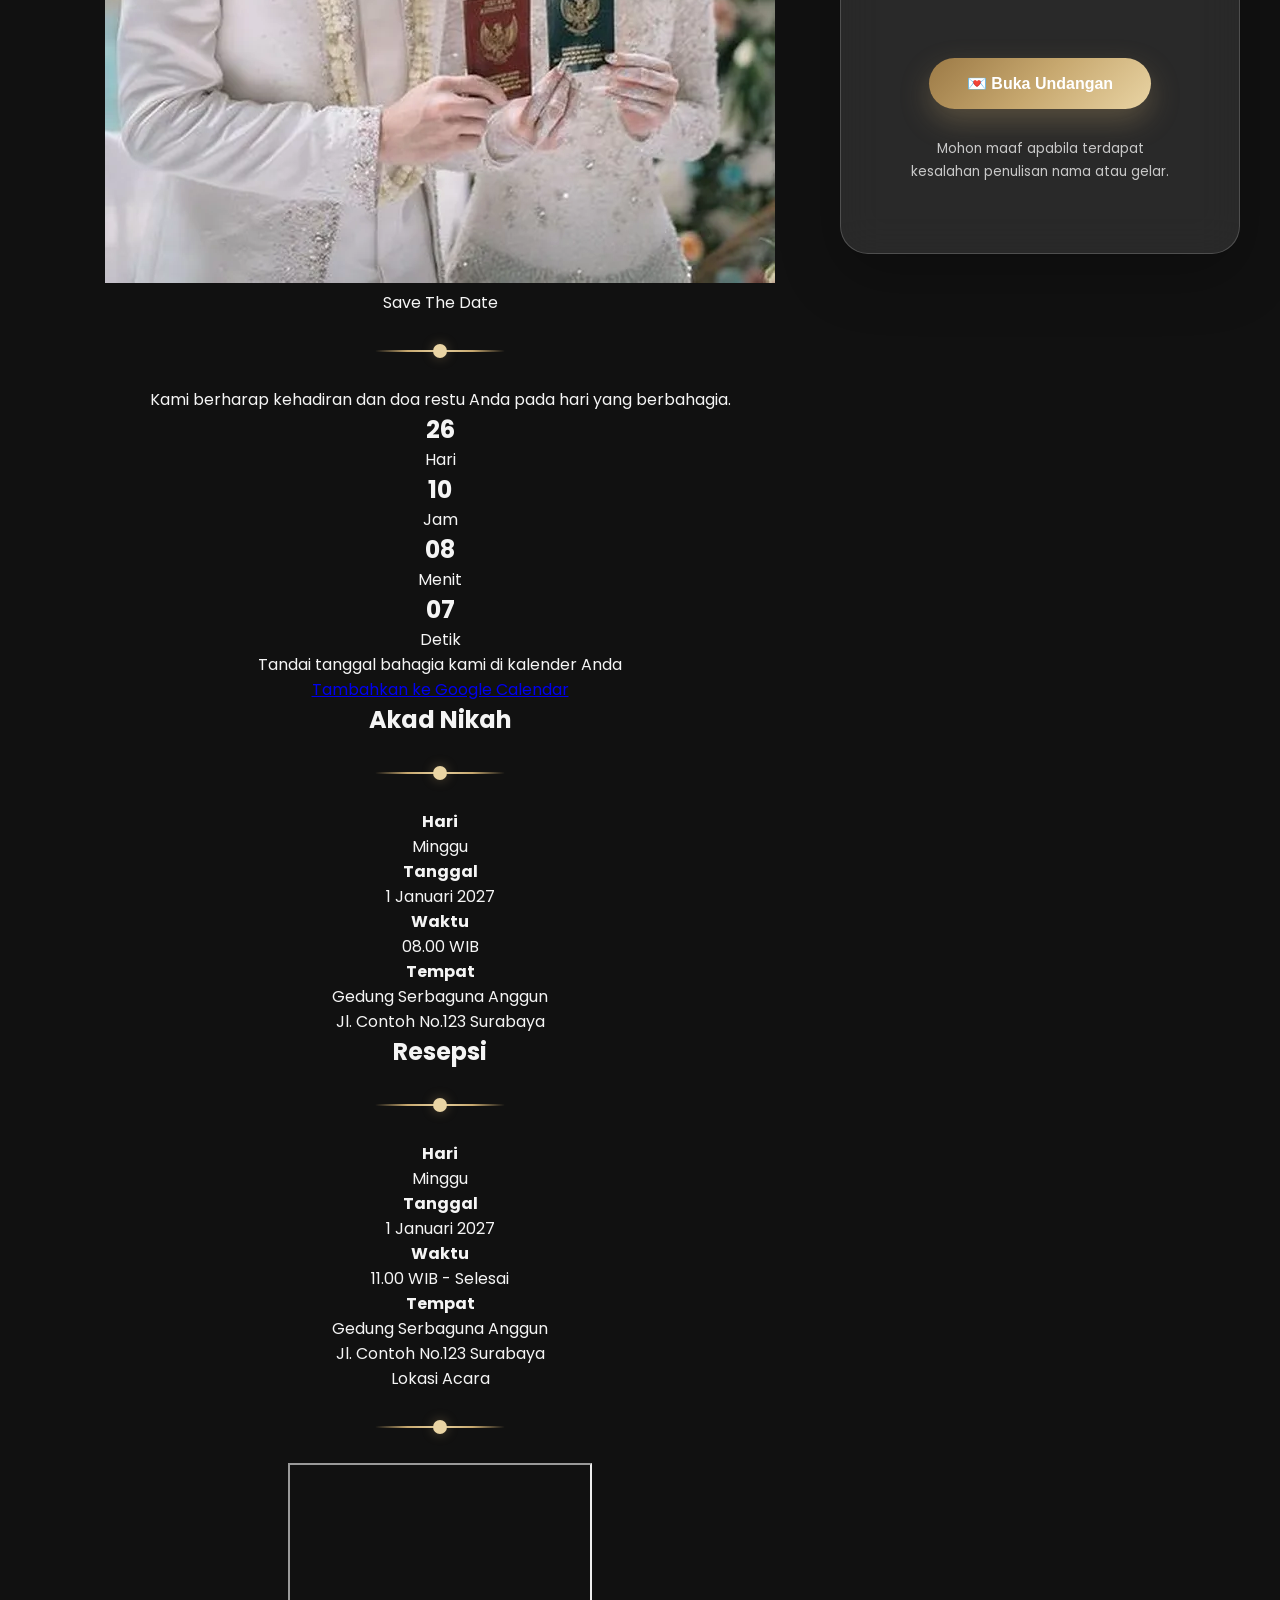
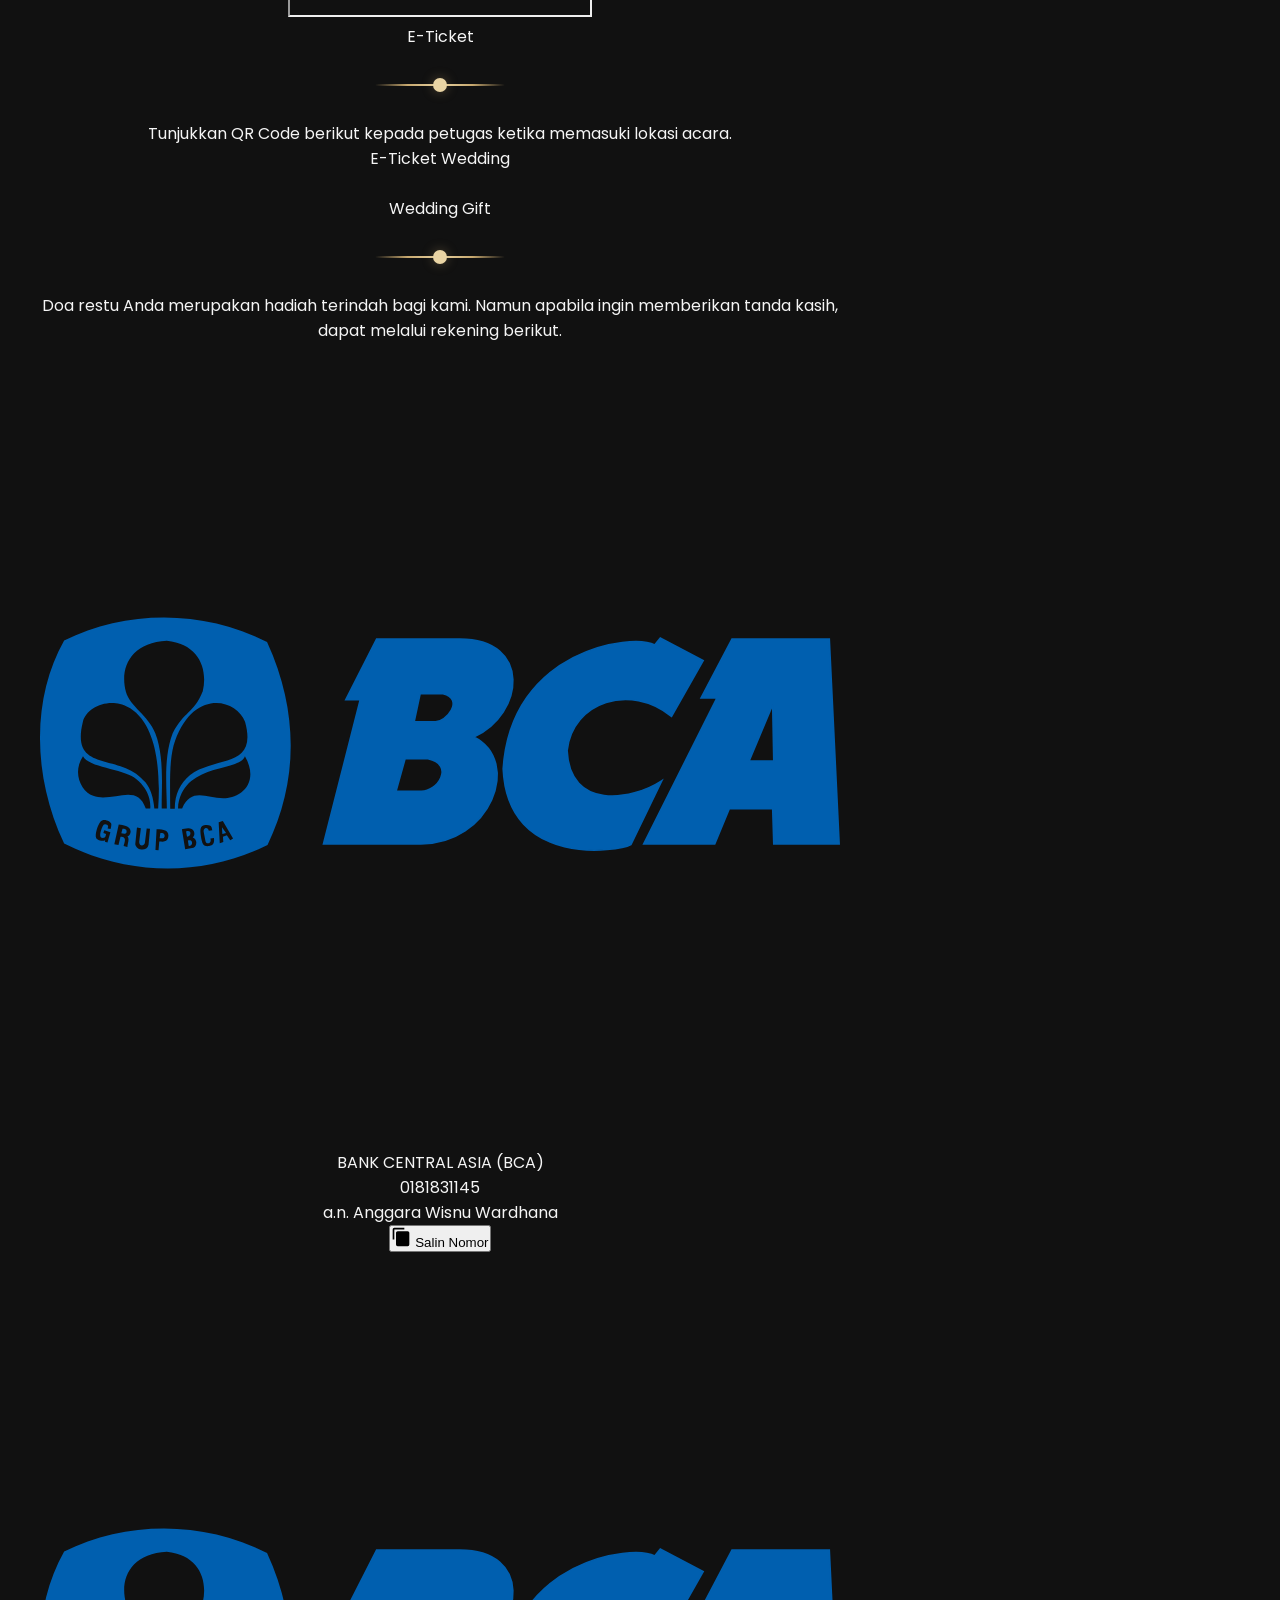
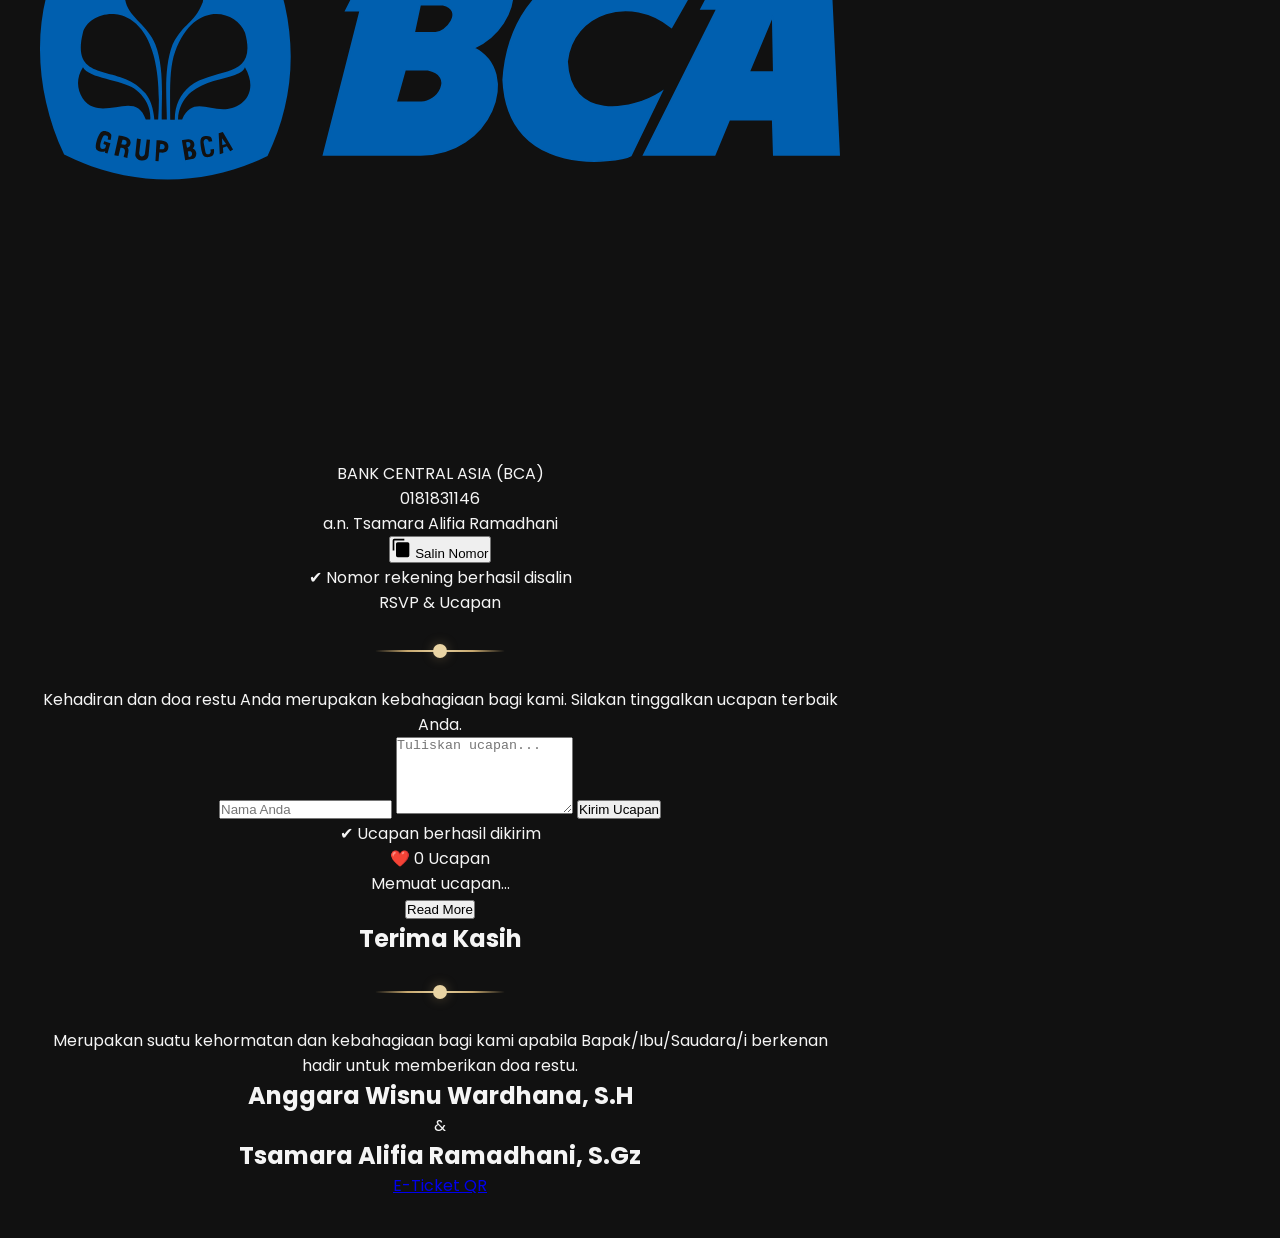
==== commit 4fe90b8b: "Update index.html" ====
--- a/index.html
+++ b/index.html
@@ -1287,7 +1287,30 @@
 
 }        loadGuest();
         
-        const button = document.getElementById("openInvitation");
+        const btn = document.getElementById("openInvitation");
+
+const music = document.getElementById("bgMusic");
+
+const cover = document.querySelector(".cover");
+
+const invitation =
+document.getElementById("invitationContent");
+
+btn.onclick = async ()=>{
+
+    music.volume = 0.7;
+
+    try{
+
+        await music.play();
+
+    }catch(e){}
+
+    cover.style.display="none";
+
+    invitation.style.display="block";
+
+}
 
 
 
@@ -1300,6 +1323,3 @@
 
 
 
-
-
-
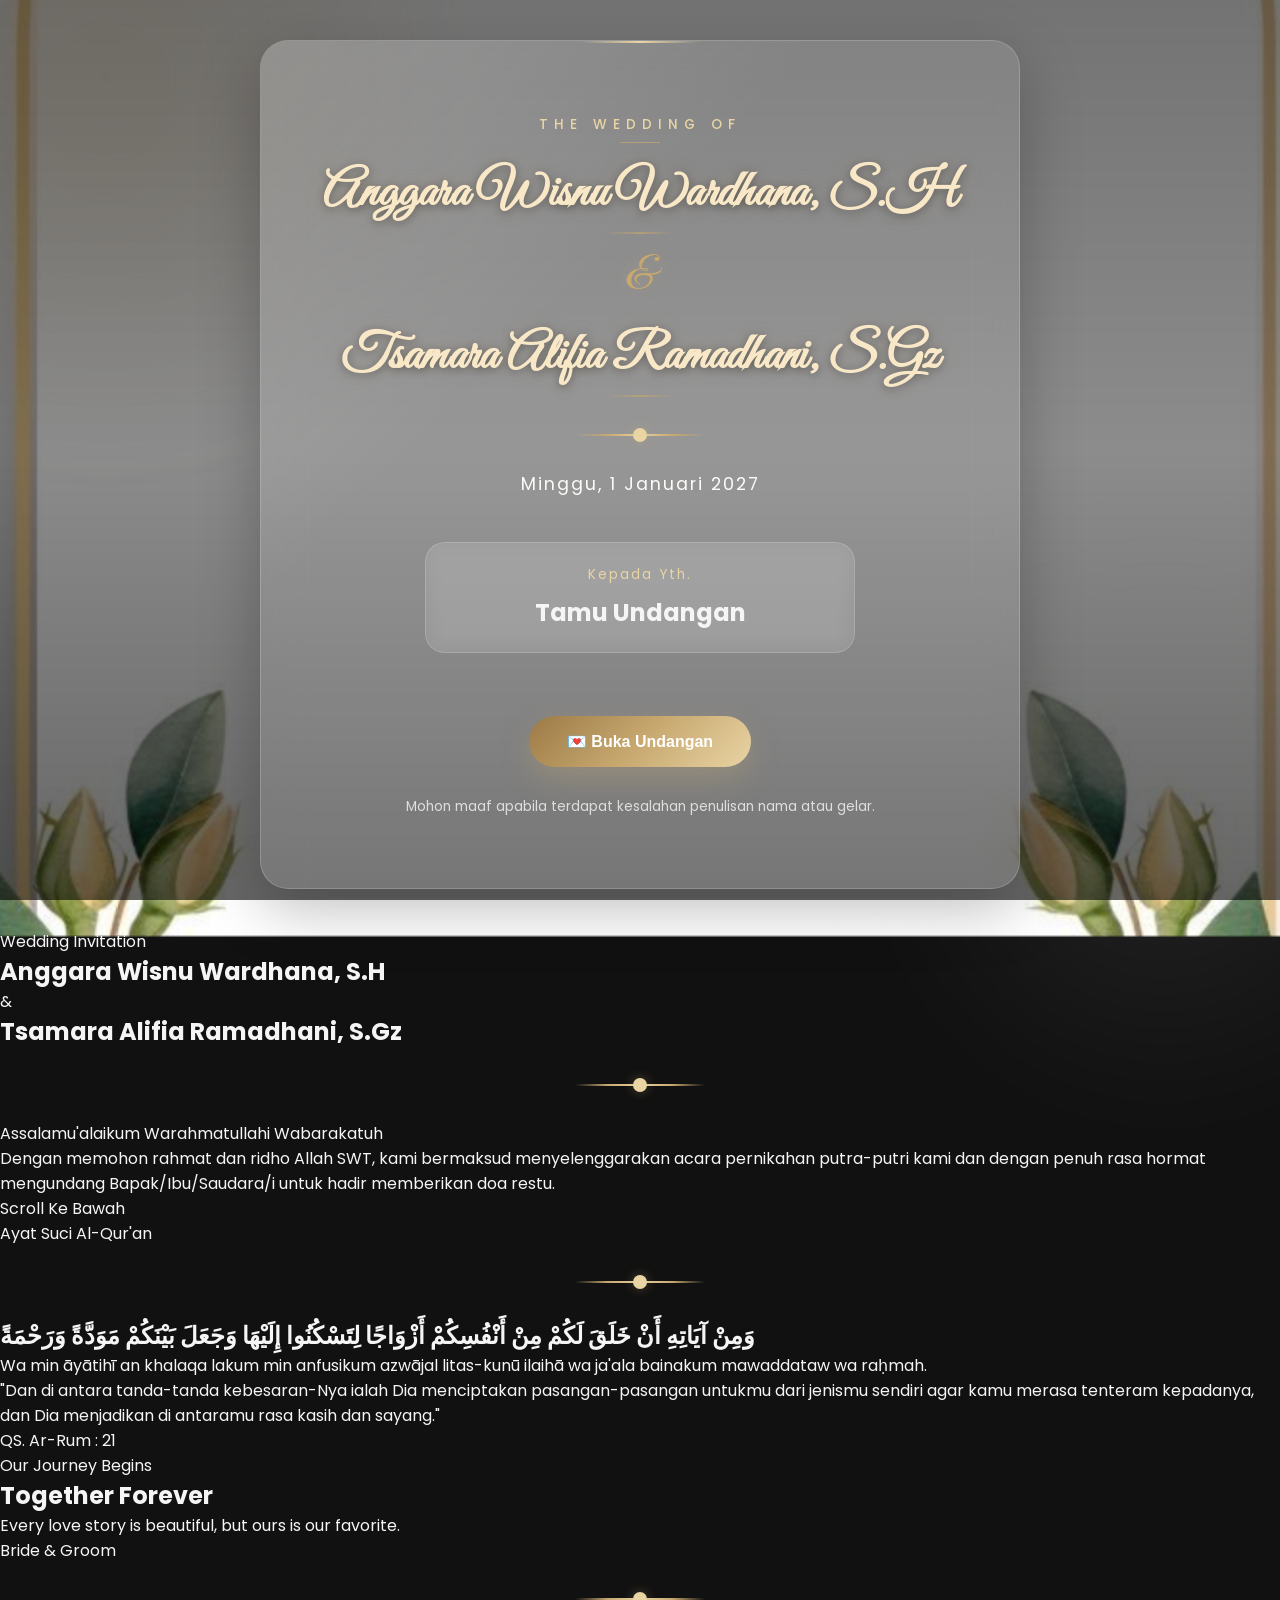
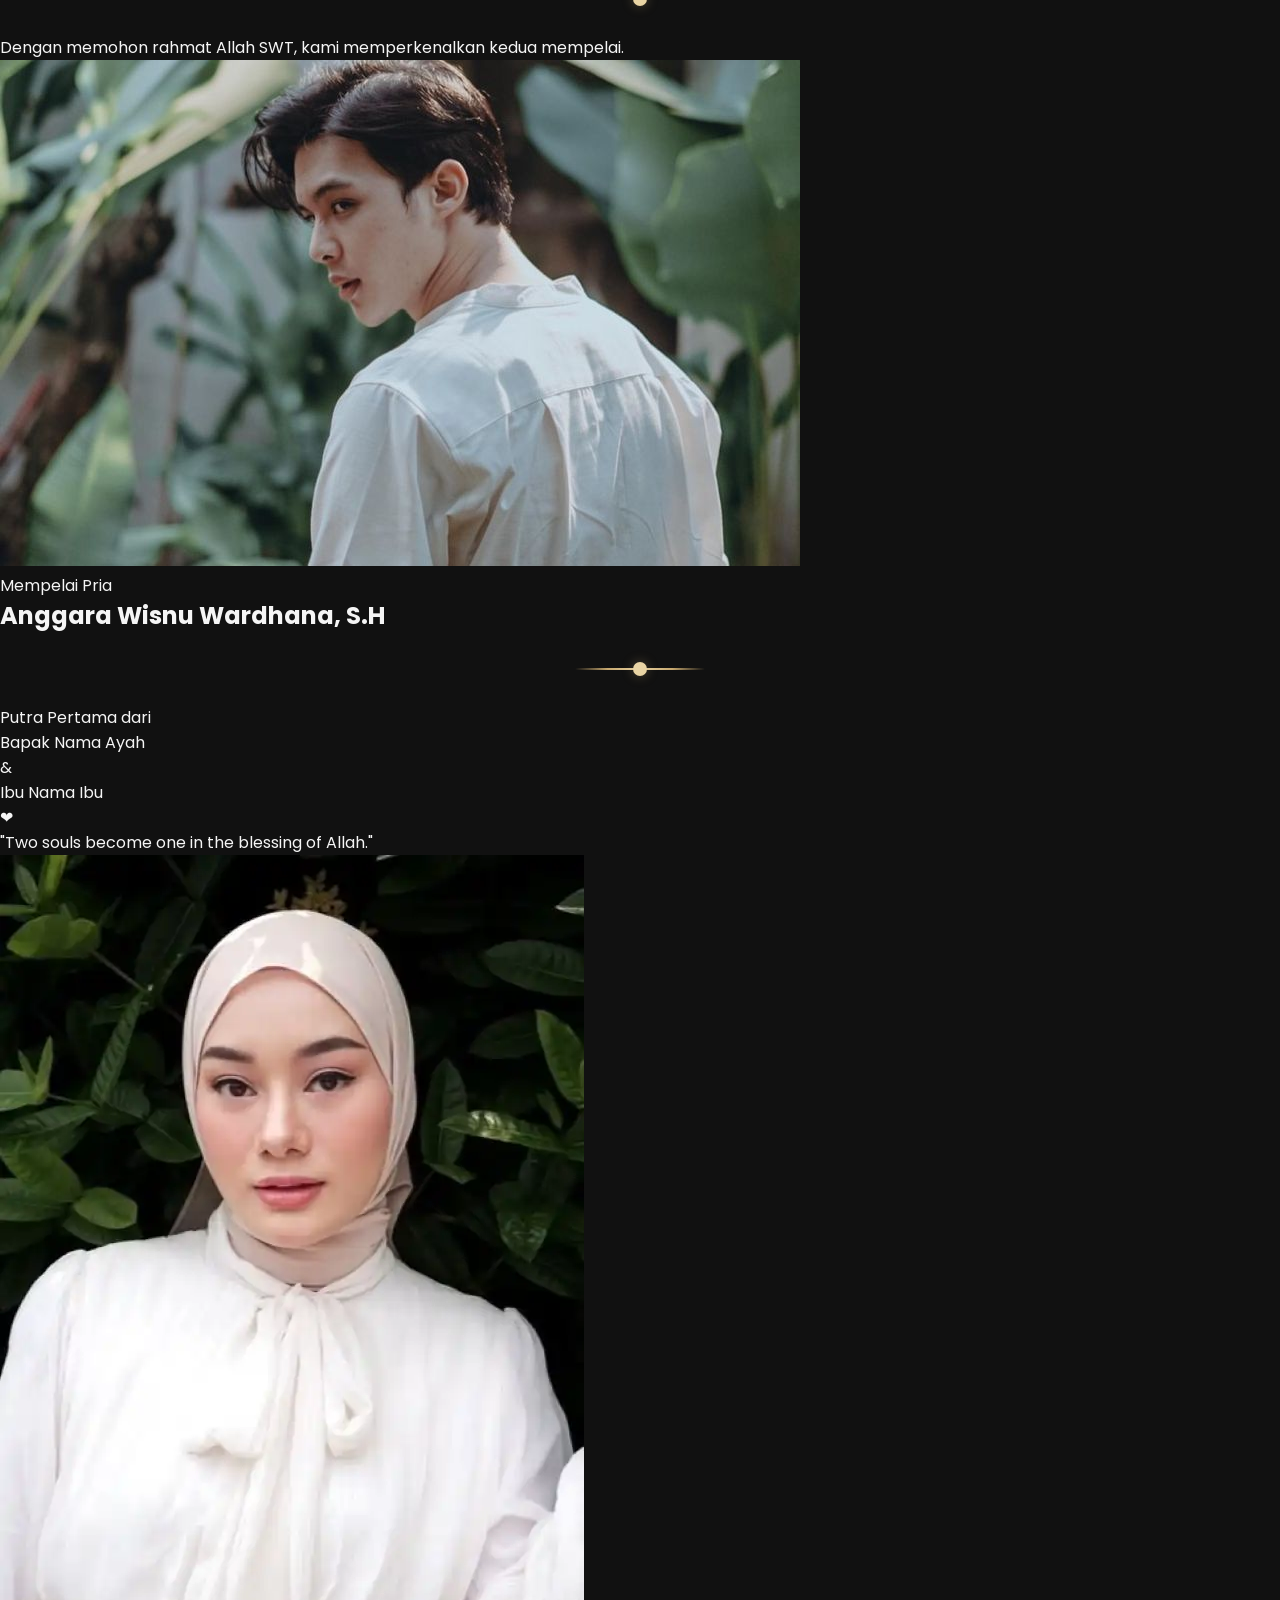
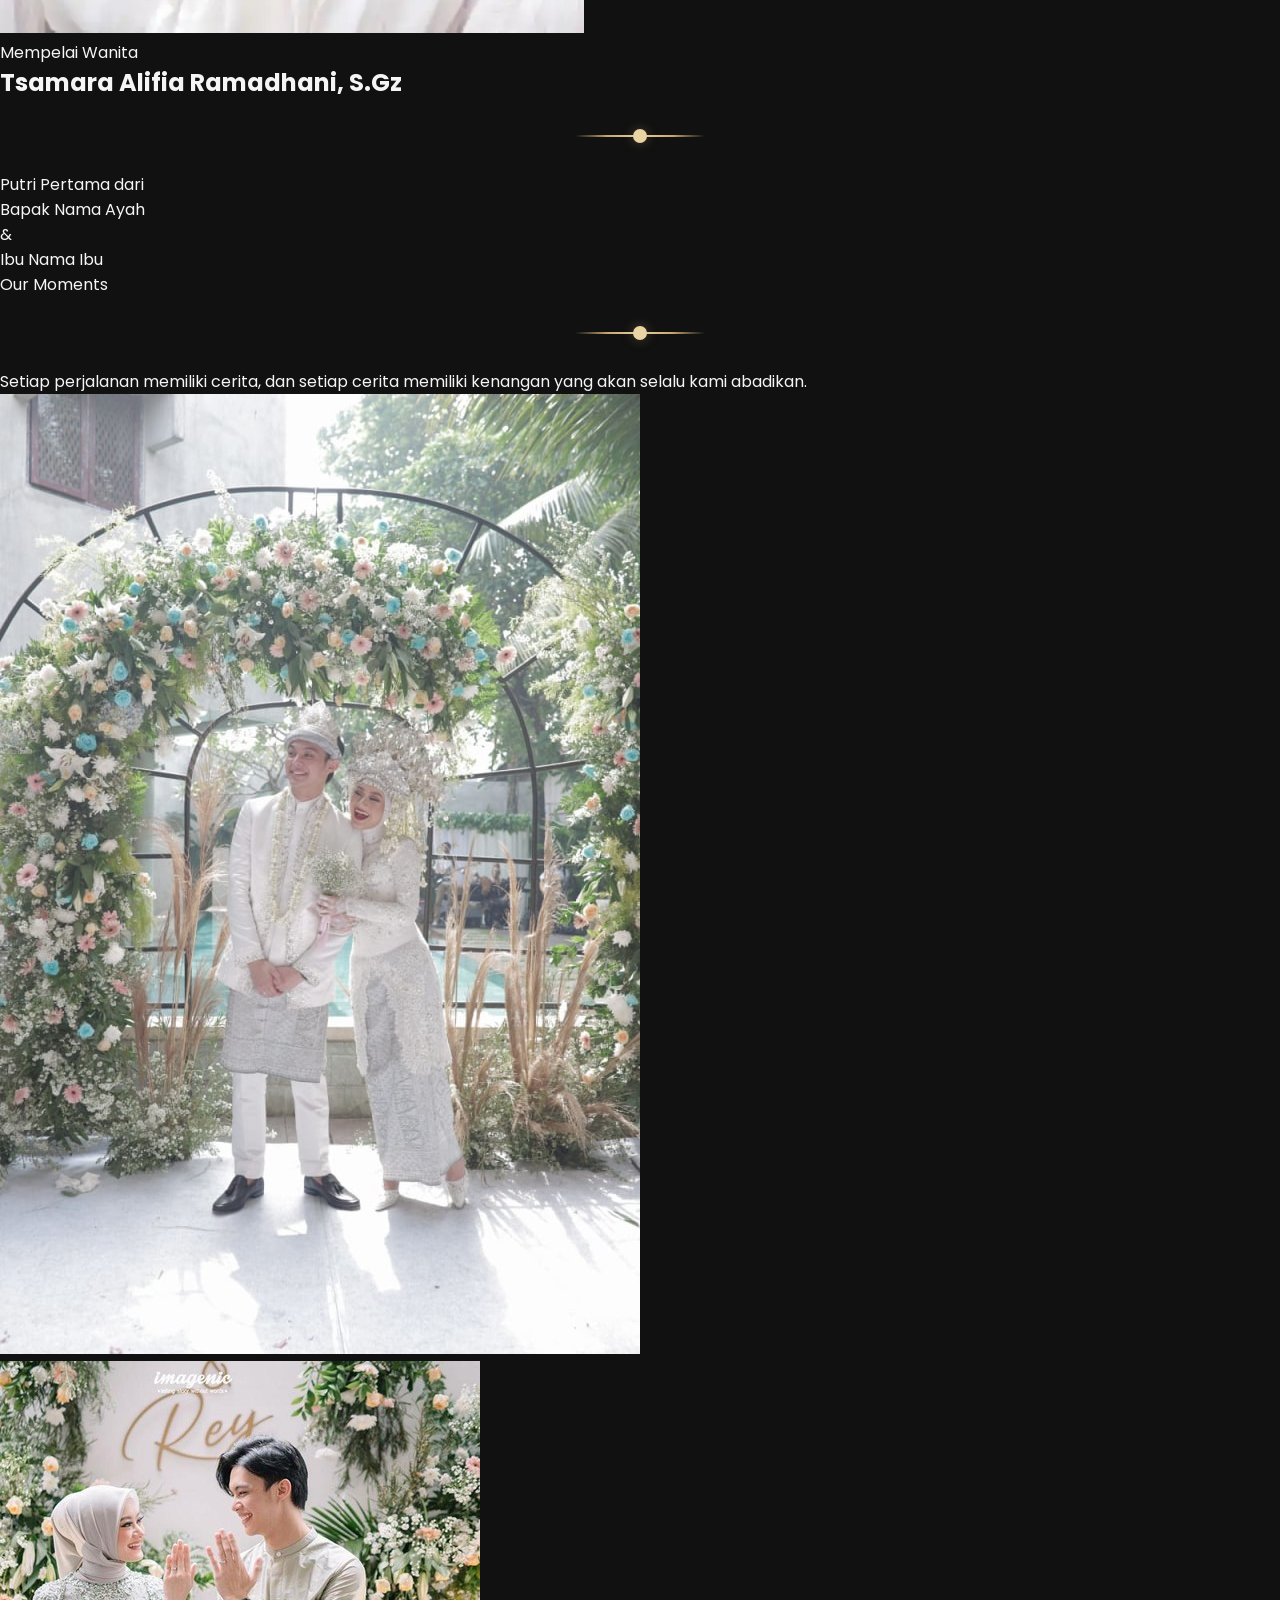
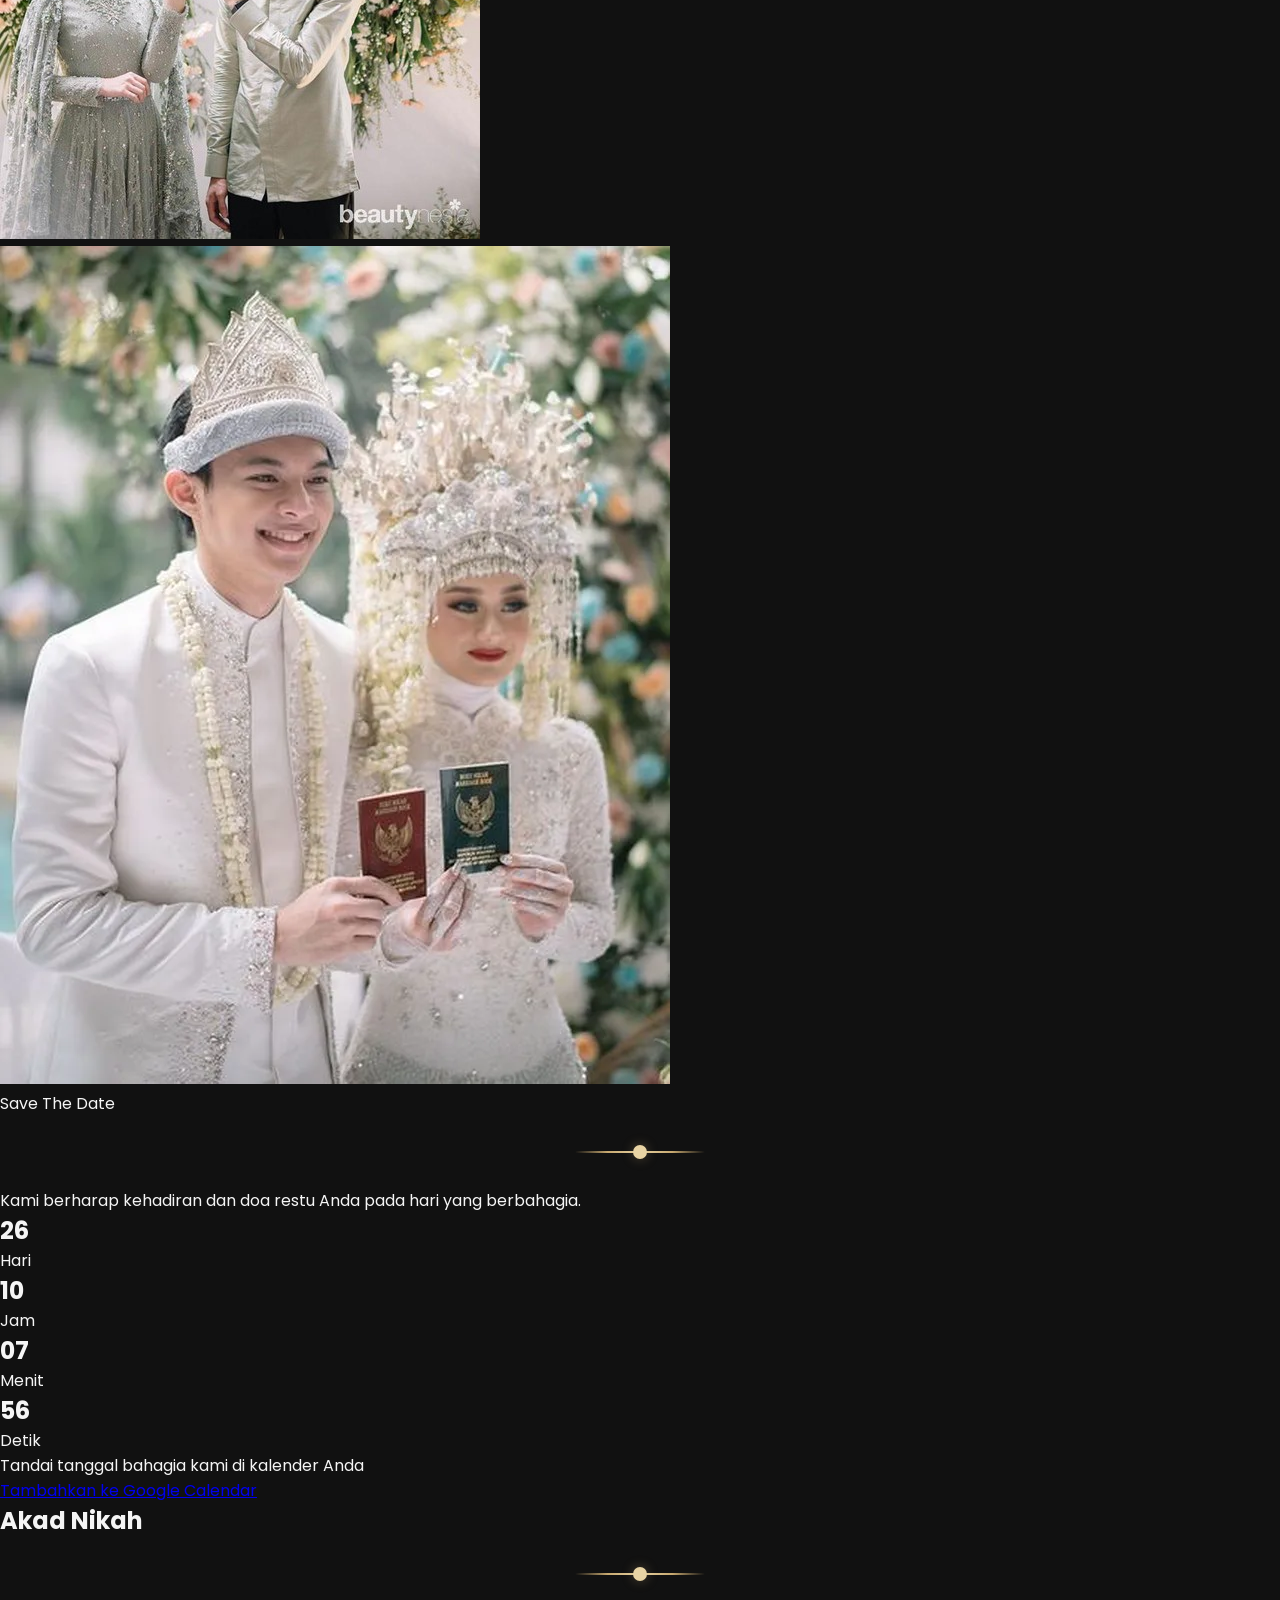
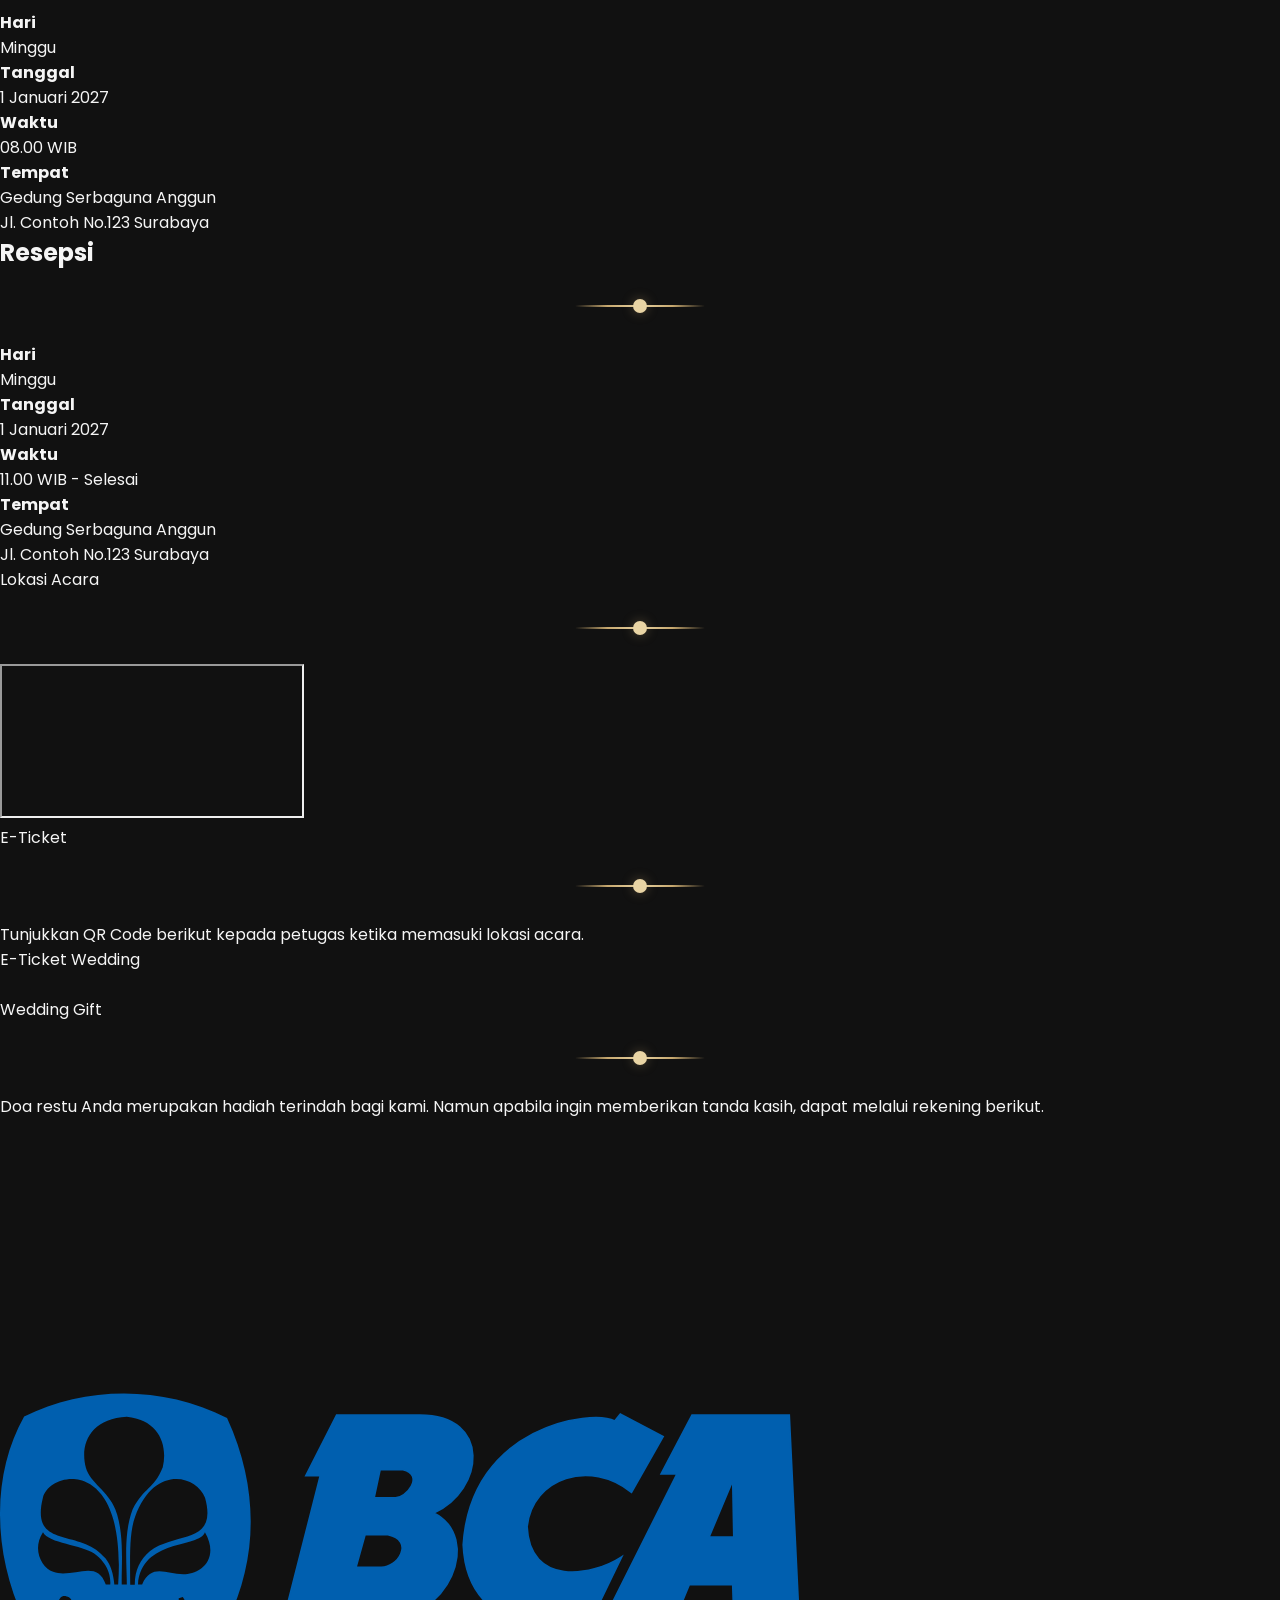
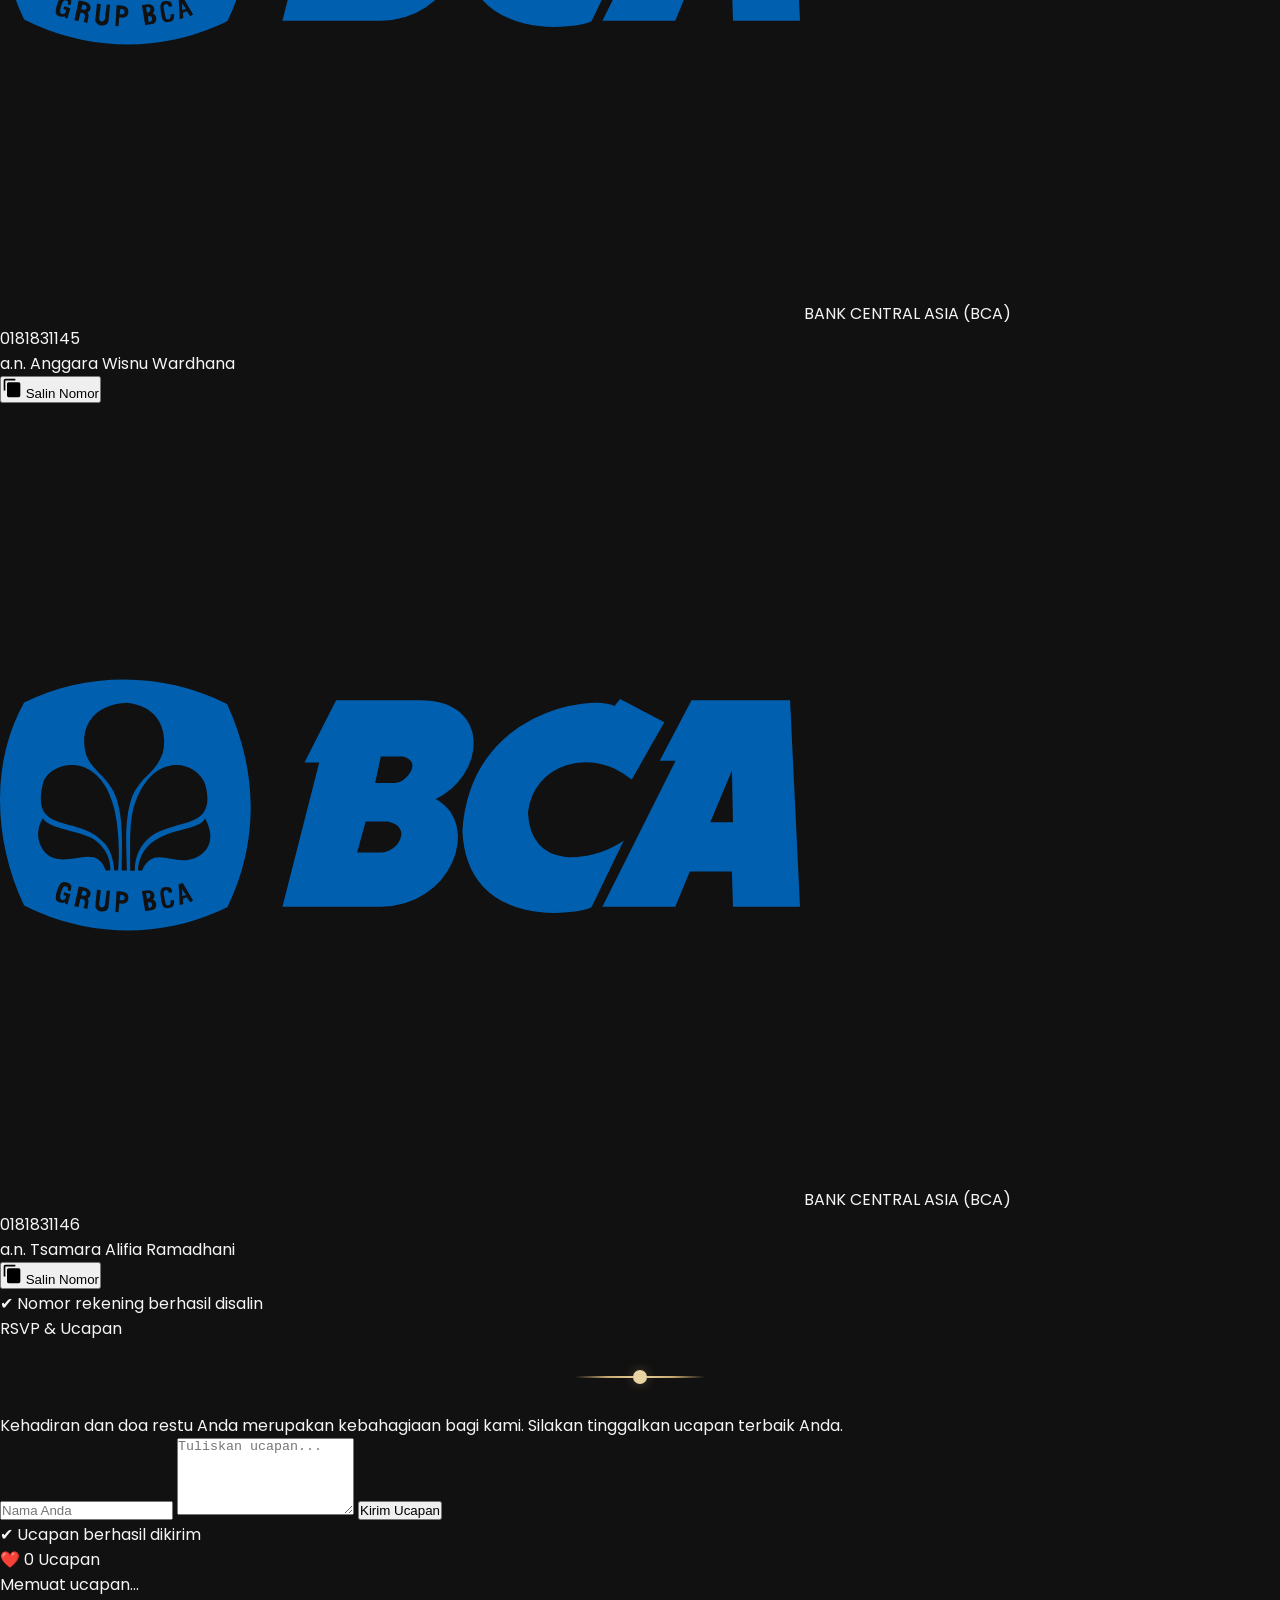
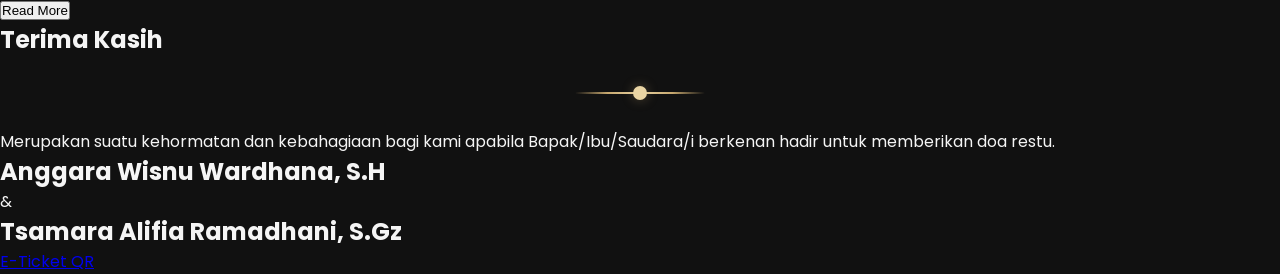
==== commit 41182e94: "Update index.html" ====
--- a/index.html
+++ b/index.html
@@ -35,8 +35,56 @@
 
     <!-- Cover -->
     <section class="cover">
-    
-<div id="invitationContent">
+            
+        <div class="cover-content">
+
+            <p class="subtitle fade-up">
+                THE WEDDING OF
+            </p>
+
+            <h1 class="title fade-up">
+                Anggara Wisnu Wardhana, S.H
+            </h1>
+
+            <div class="and fade-up">&</div>
+
+            <h1 class="title fade-up">
+                Tsamara Alifia Ramadhani, S.Gz
+            </h1>
+
+            <div class="divider fade-up"></div>
+
+            <p class="date fade-up">
+                Minggu, 1 Januari 2027
+            </p>
+
+            <div class="guest-box fade-up">
+
+                <small>Kepada Yth.</small>
+
+                   <h2 id="coverguestName">
+                    Tamu Undangan
+                    </h2>
+
+            </div>
+
+            <button id="openInvitation" class="btn-open fade-up">
+
+                💌 Buka Undangan
+
+            </button>
+
+            <p class="note fade-up">
+
+                Mohon maaf apabila terdapat kesalahan penulisan nama atau gelar.
+
+            </p>
+
+        </div>
+
+    </section>
+
+    <div id="invitationContent">
 
  <audio id="bgMusic" loop>
 
@@ -747,7 +795,7 @@
 
                 <div class="ticket-left">
 
-                    <div class="ticket-name" id="guestName"></div>
+                    <div class="ticket-name" id="ticketguestName"></div>
 
                     <div class="ticket-status">
 
@@ -1135,7 +1183,7 @@
 
 document.getElementById("ticket").style.display = "block";
 
-document.getElementById("guestName").innerText = data.name;
+document.getElementById("ticketguestName").innerText = data.name;
 
 document.getElementById("guestStatus").innerText = data.checkin_status || "Belum Hadir";
 
@@ -1198,54 +1246,6 @@
 
 </a>
 </div>
-        
-        <div class="cover-content">
-
-            <p class="subtitle fade-up">
-                THE WEDDING OF
-            </p>
-
-            <h1 class="title fade-up">
-                Anggara Wisnu Wardhana, S.H
-            </h1>
-
-            <div class="and fade-up">&</div>
-
-            <h1 class="title fade-up">
-                Tsamara Alifia Ramadhani, S.Gz
-            </h1>
-
-            <div class="divider fade-up"></div>
-
-            <p class="date fade-up">
-                Minggu, 1 Januari 2027
-            </p>
-
-            <div class="guest-box fade-up">
-
-                <small>Kepada Yth.</small>
-
-                   <h2 id="guestName">
-                    Tamu Undangan
-                    </h2>
-
-            </div>
-
-            <button id="openInvitation" class="btn-open fade-up">
-
-                💌 Buka Undangan
-
-            </button>
-
-            <p class="note fade-up">
-
-                Mohon maaf apabila terdapat kesalahan penulisan nama atau gelar.
-
-            </p>
-
-        </div>
-
-    </section>
     
     <script src="js/api.js"></script>
     
@@ -1274,7 +1274,7 @@
 
         if (guest.status) {
 
-            document.getElementById("guestName").innerText =
+            document.getElementById("coverguestName").innerText =
                 guest.name;
 
         }
@@ -1298,17 +1298,17 @@
 
 btn.onclick = async ()=>{
 
-    music.volume = 0.7;
-
-    try{
-
-        await music.play();
-
-    }catch(e){}
-
-    cover.style.display="none";
-
-    invitation.style.display="block";
+    await music.play();
+
+    cover.classList.add("hide");
+
+    setTimeout(()=>{
+
+        invitation.style.display="block";
+
+        invitation.classList.add("show");
+
+    },800);
 
 }
 
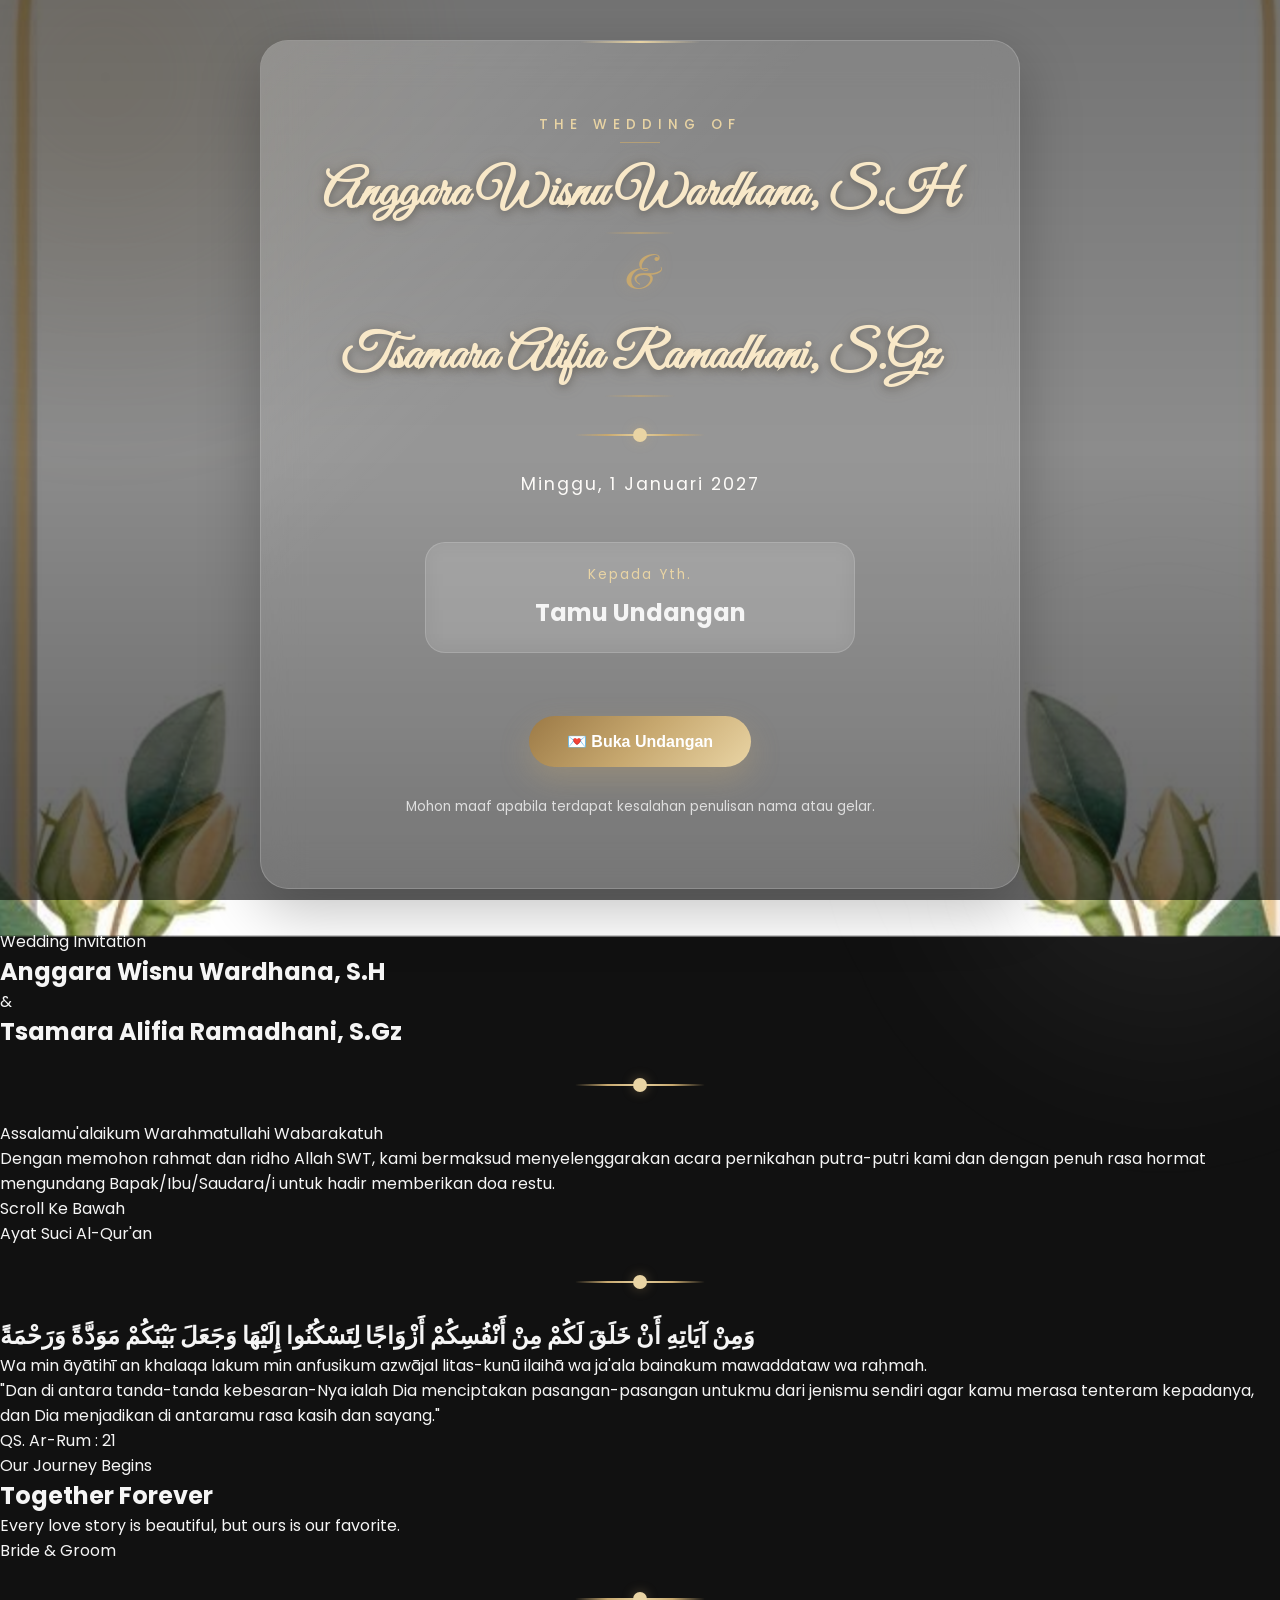
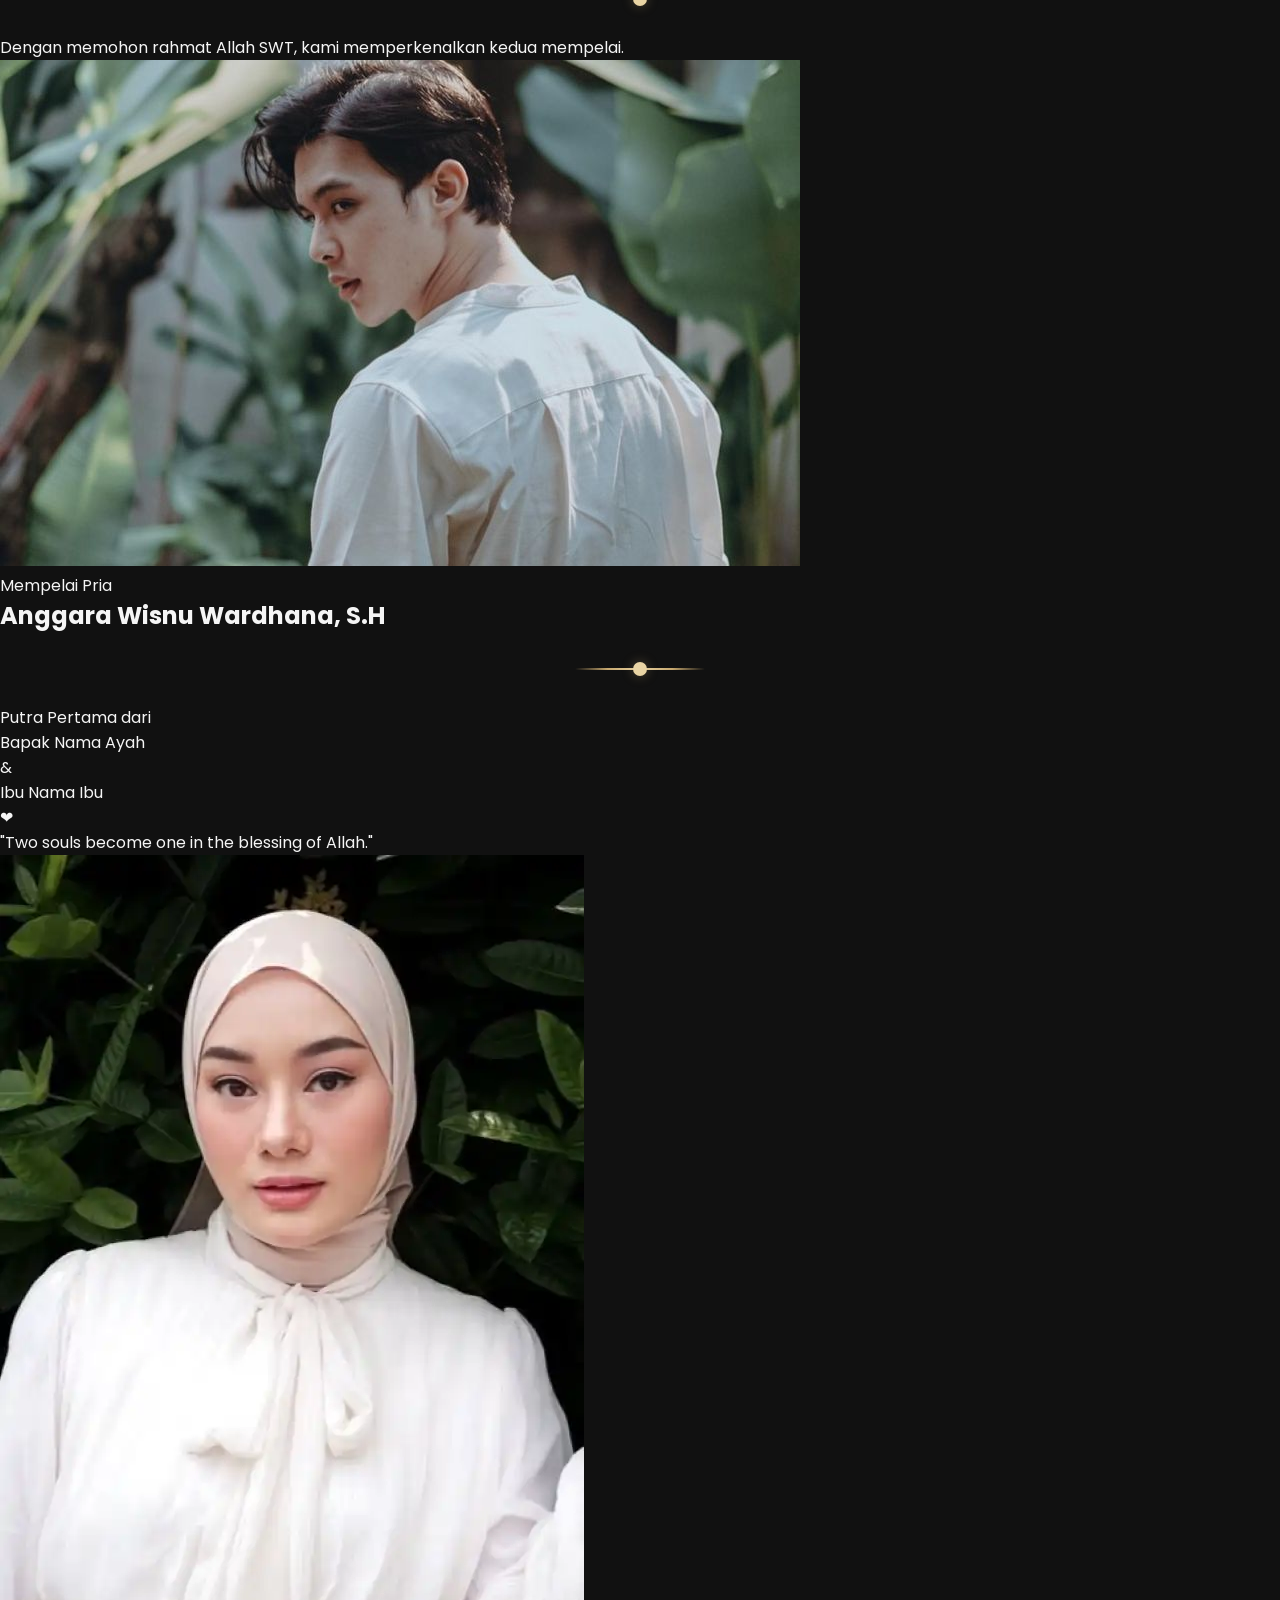
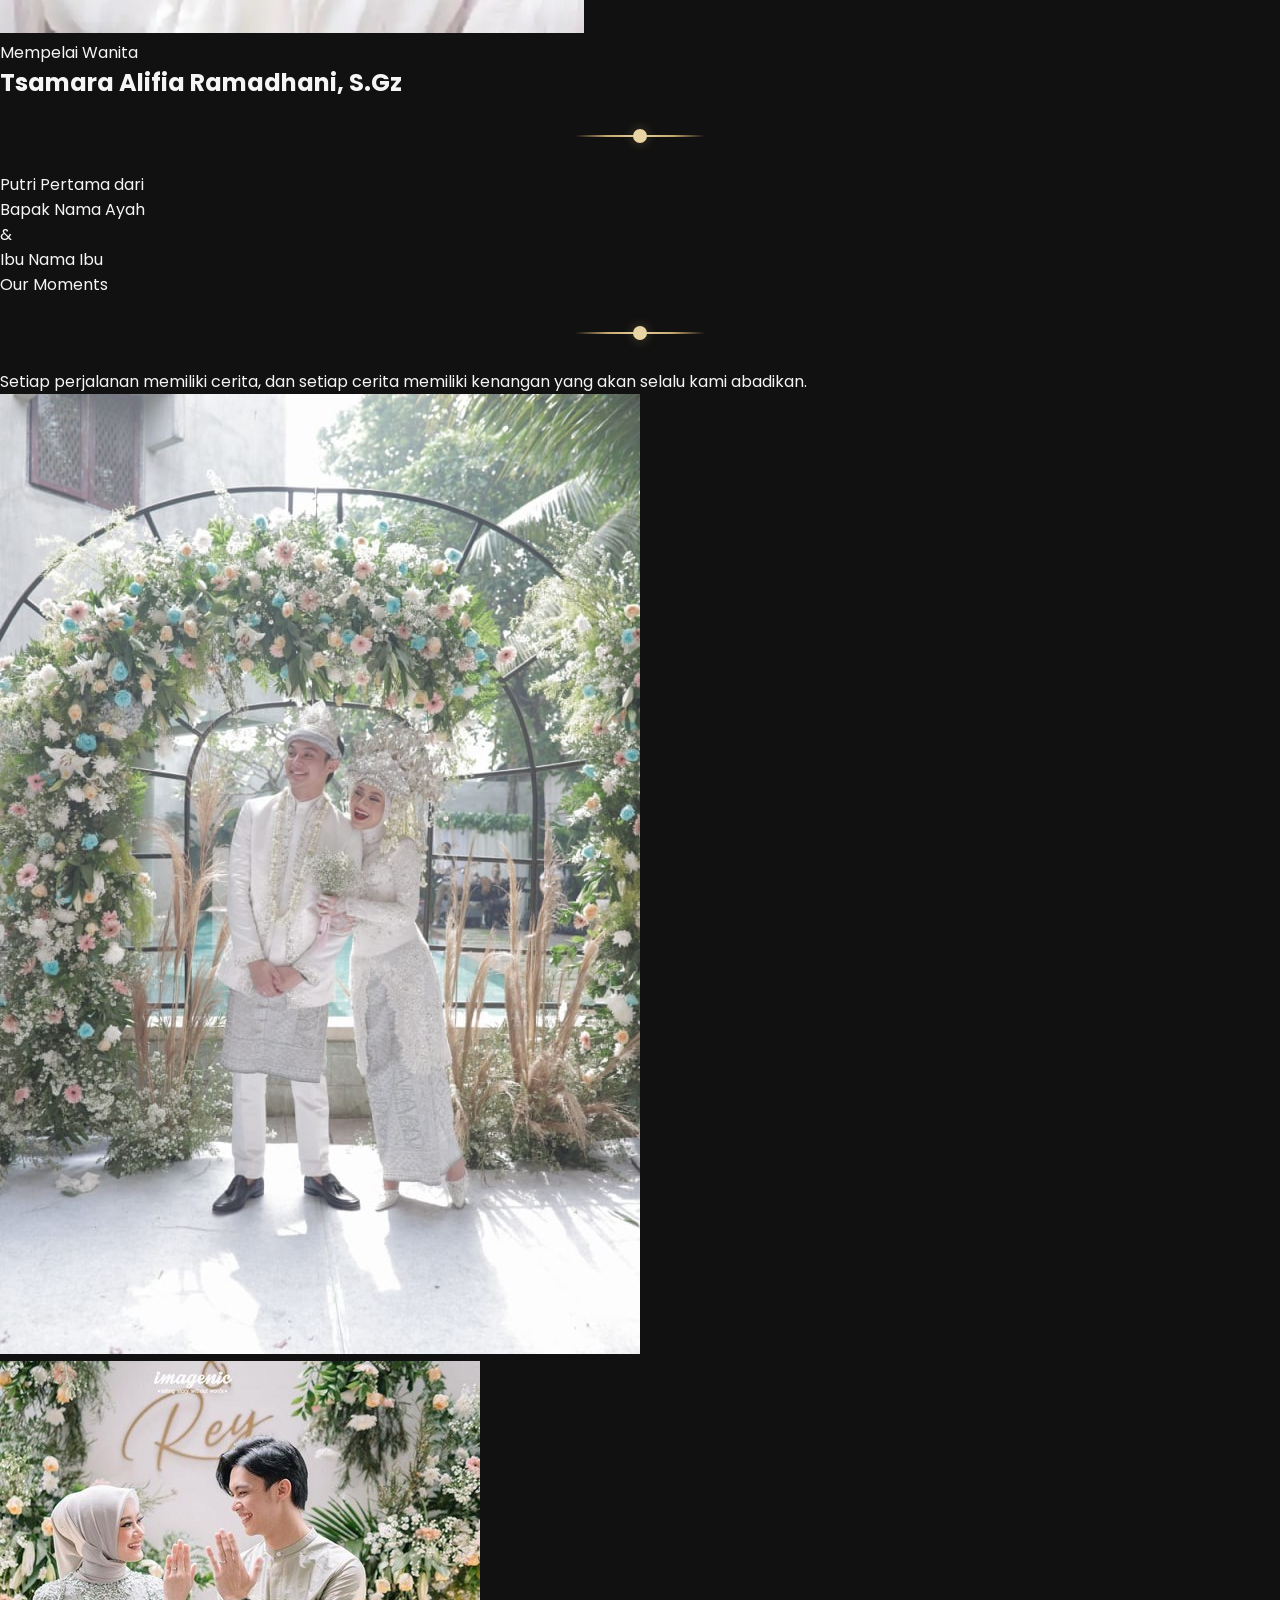
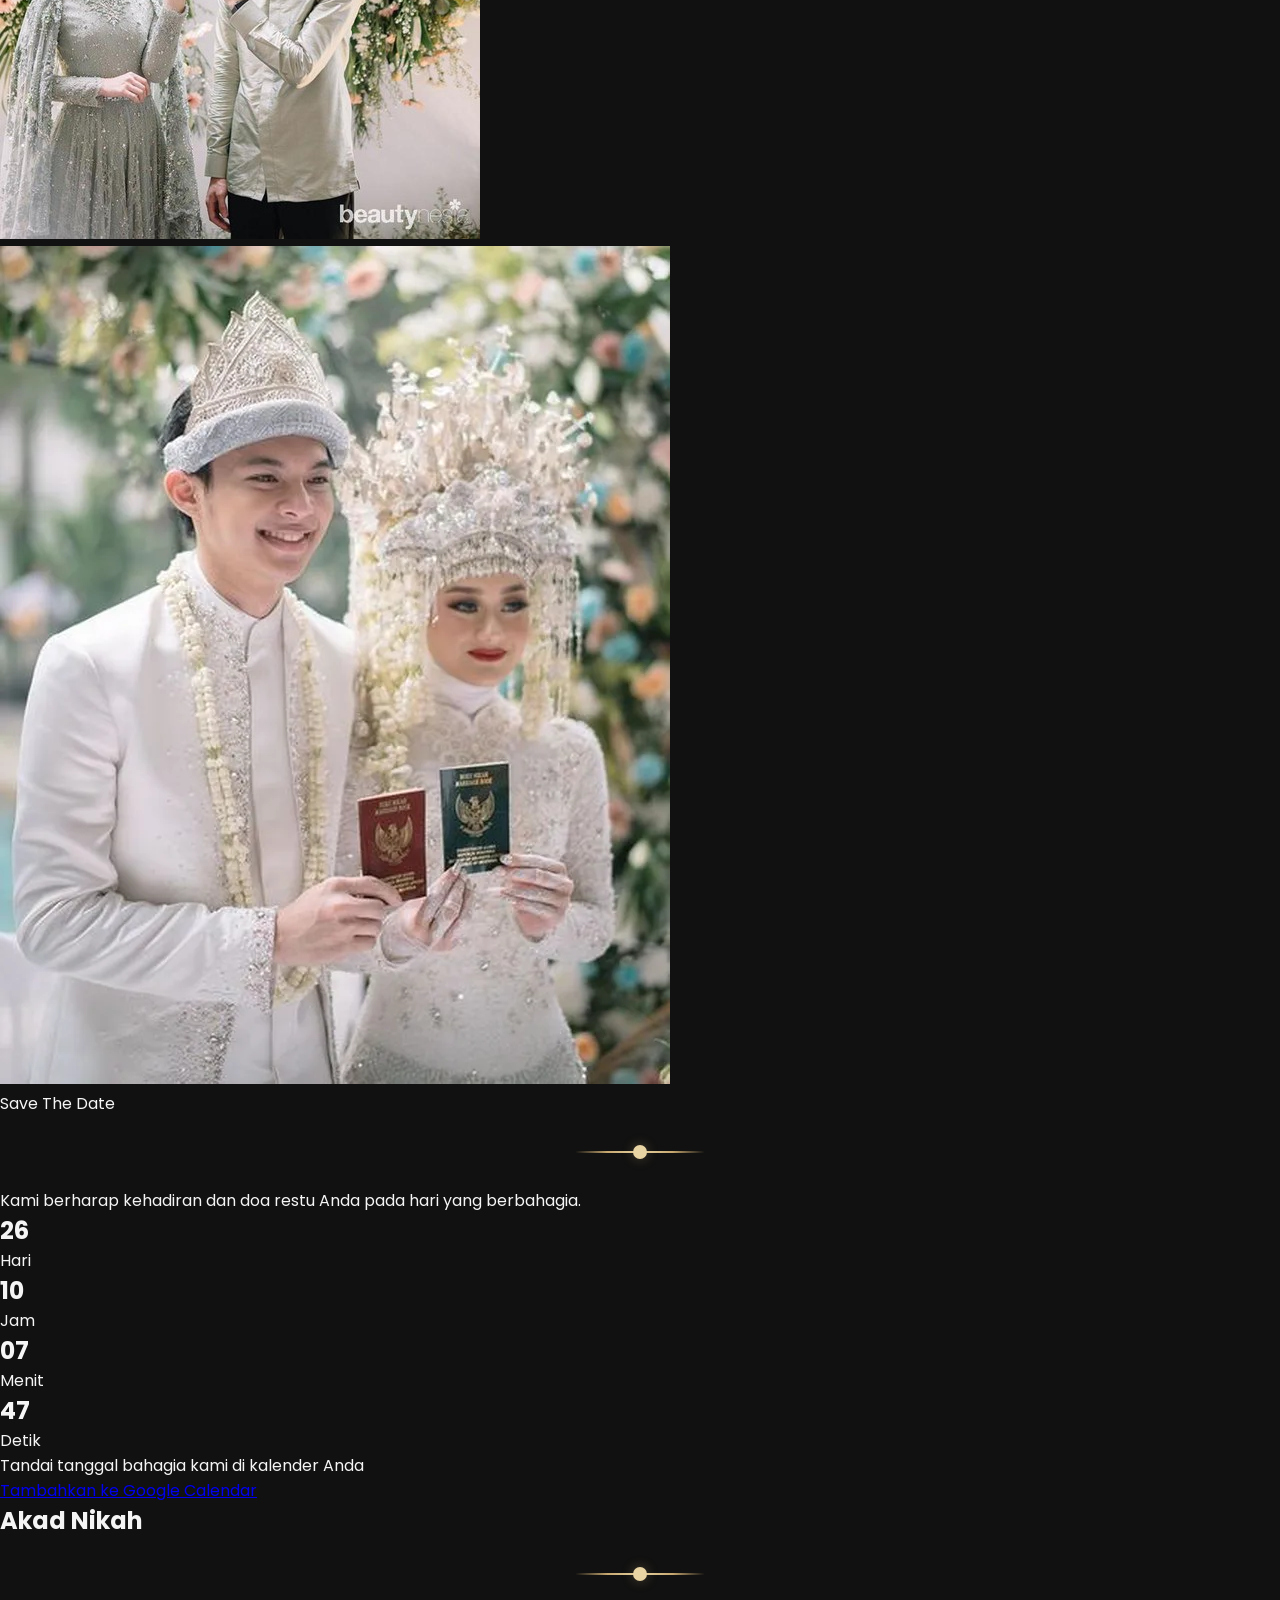
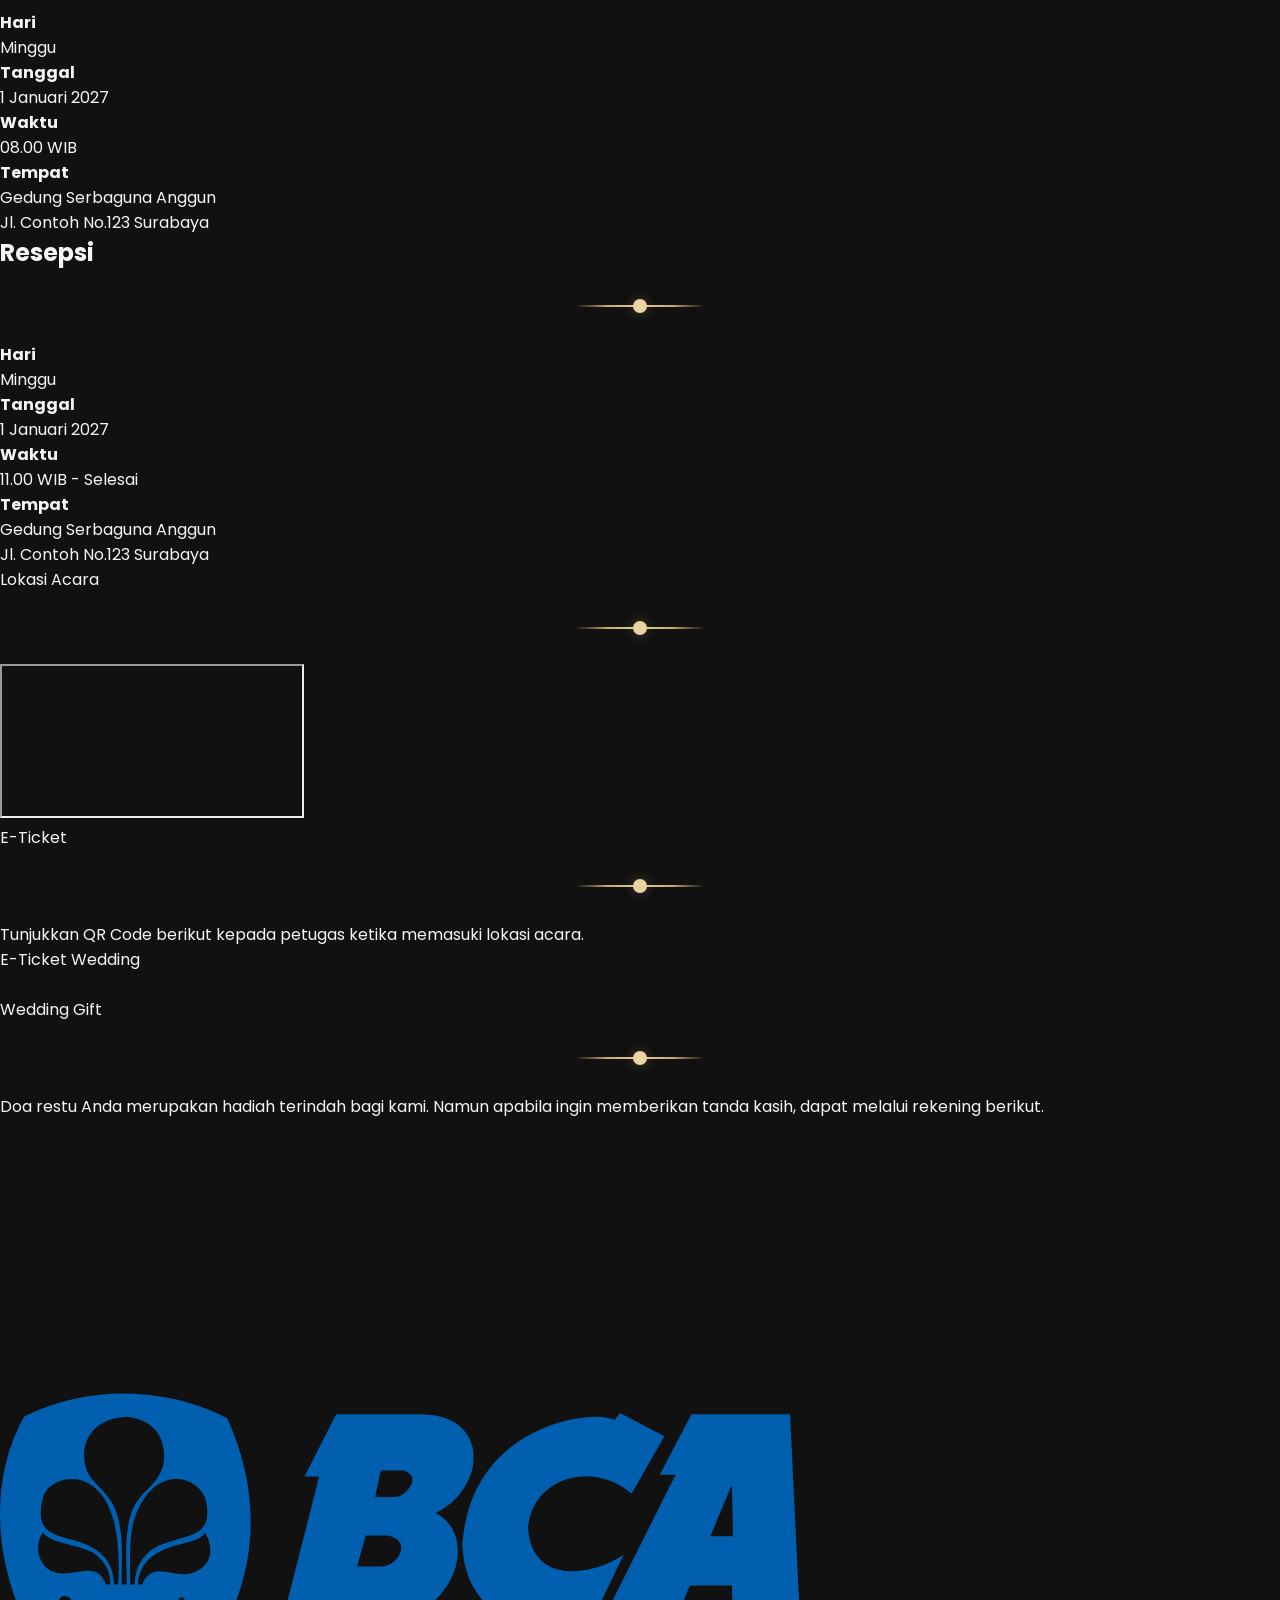
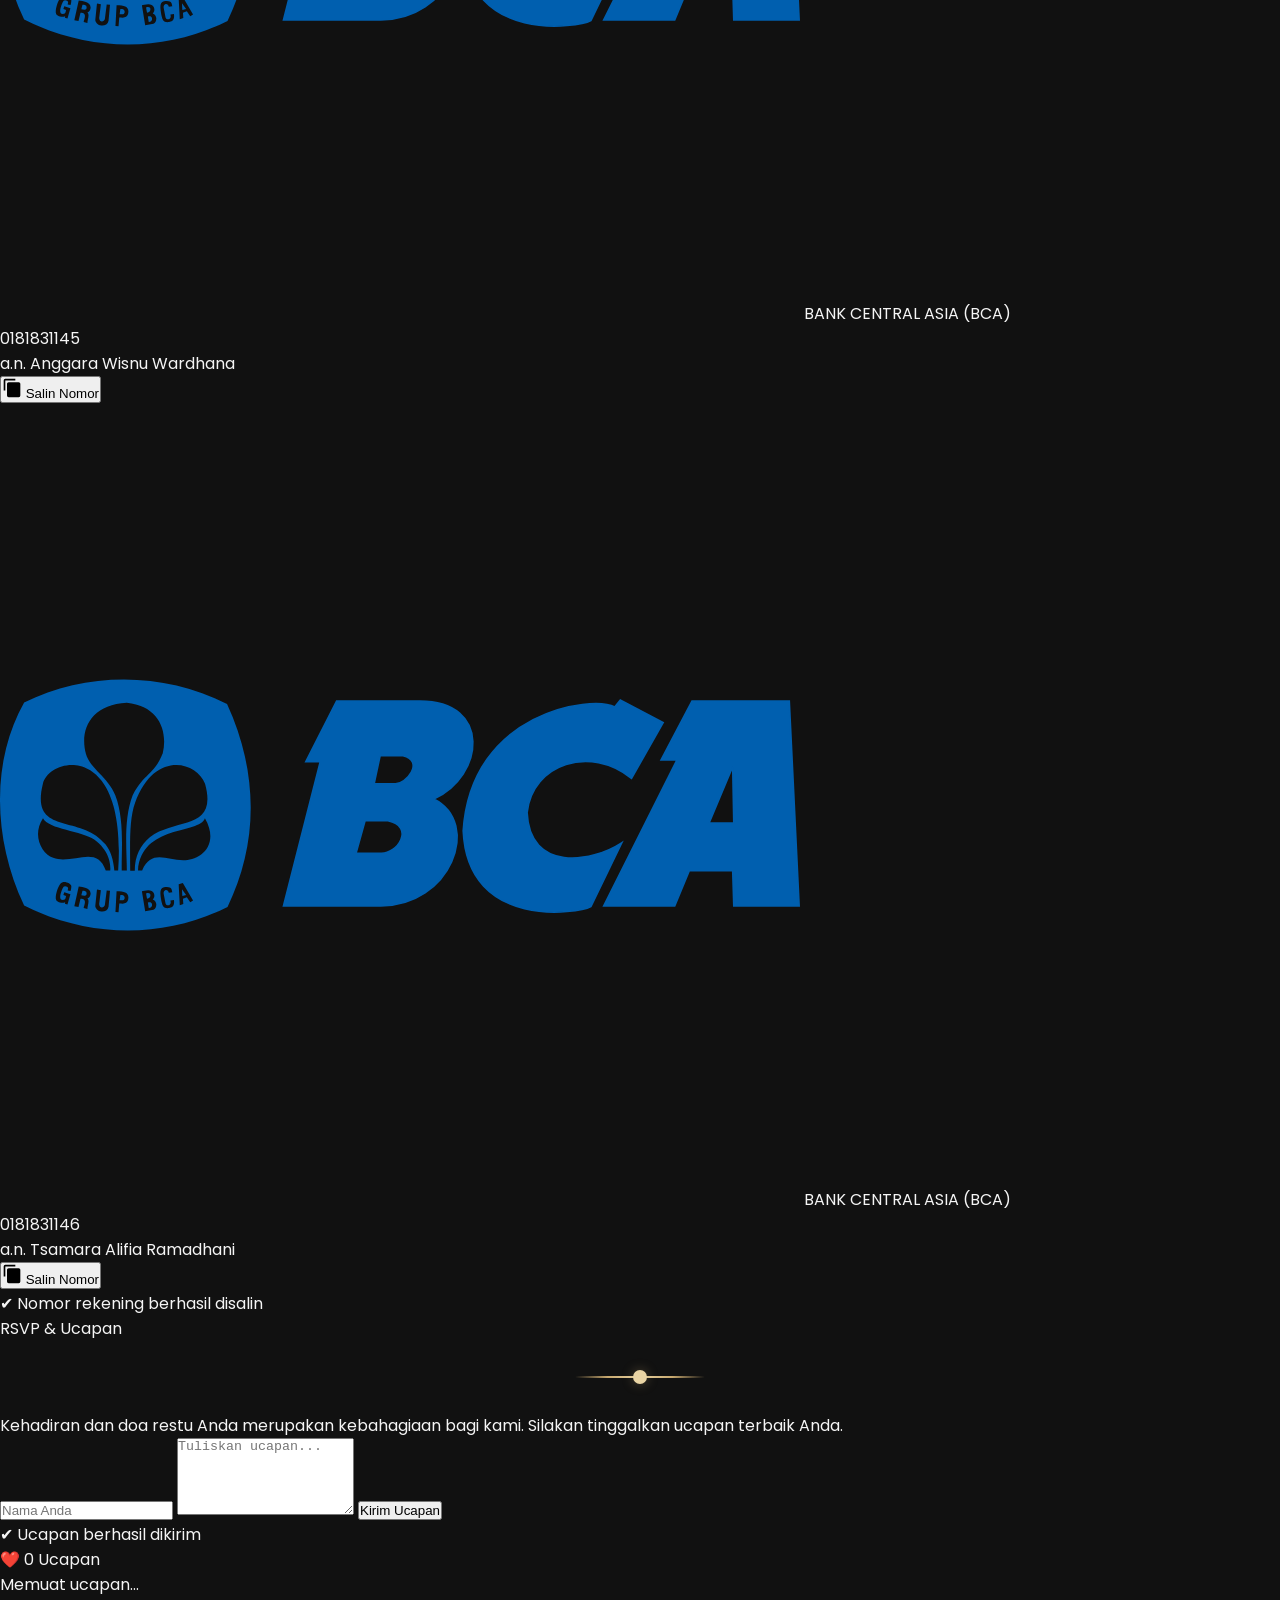
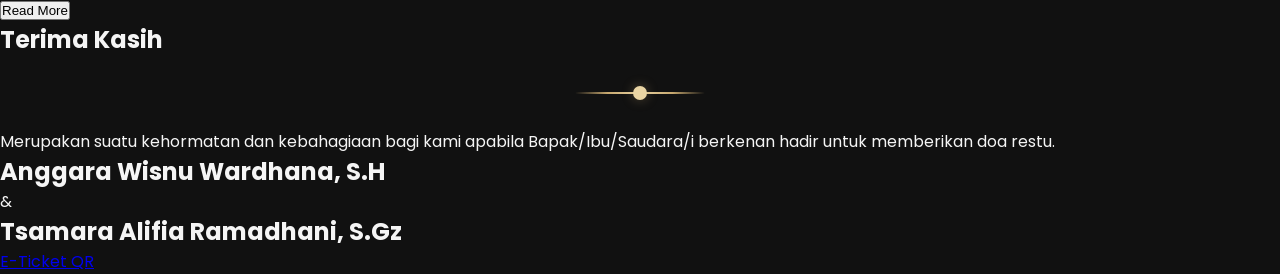
==== commit 3c2b96d6: "Update index.html" ====
--- a/index.html
+++ b/index.html
@@ -1075,7 +1075,6 @@
 
     <script>
 
-        const music = document.getElementById("bgMusic");
         
         // =======================================
     // COUNTDOWN
@@ -1235,7 +1234,14 @@
     <script src="js/rsvp.js"></script>
     
     <script>
+
+    window.addEventListener("DOMContentLoaded",()=>{
+
+    loadGuest();
+
     loadTicket();
+
+});
     </script>
 
 <a href="#eticket" class="floating-ticket">
@@ -1247,14 +1253,12 @@
 </a>
 </div>
     
-    <script src="js/api.js"></script>
     
     <script>
 
 // ======================================
 // GUEST
 // ======================================
-const params = new URLSearchParams(window.location.search);
 
 const guestCode = params.get("to");
 
@@ -1285,7 +1289,7 @@
 
     }
 
-}        loadGuest();
+}        
         
         const btn = document.getElementById("openInvitation");
 
@@ -1302,13 +1306,15 @@
 
     cover.classList.add("hide");
 
-    setTimeout(()=>{
-
-        invitation.style.display="block";
-
-        invitation.classList.add("show");
-
-    },800);
+setTimeout(()=>{
+
+    cover.style.display="none";
+
+    invitation.style.display="block";
+
+    invitation.classList.add("show");
+
+},800);
 
 }
 
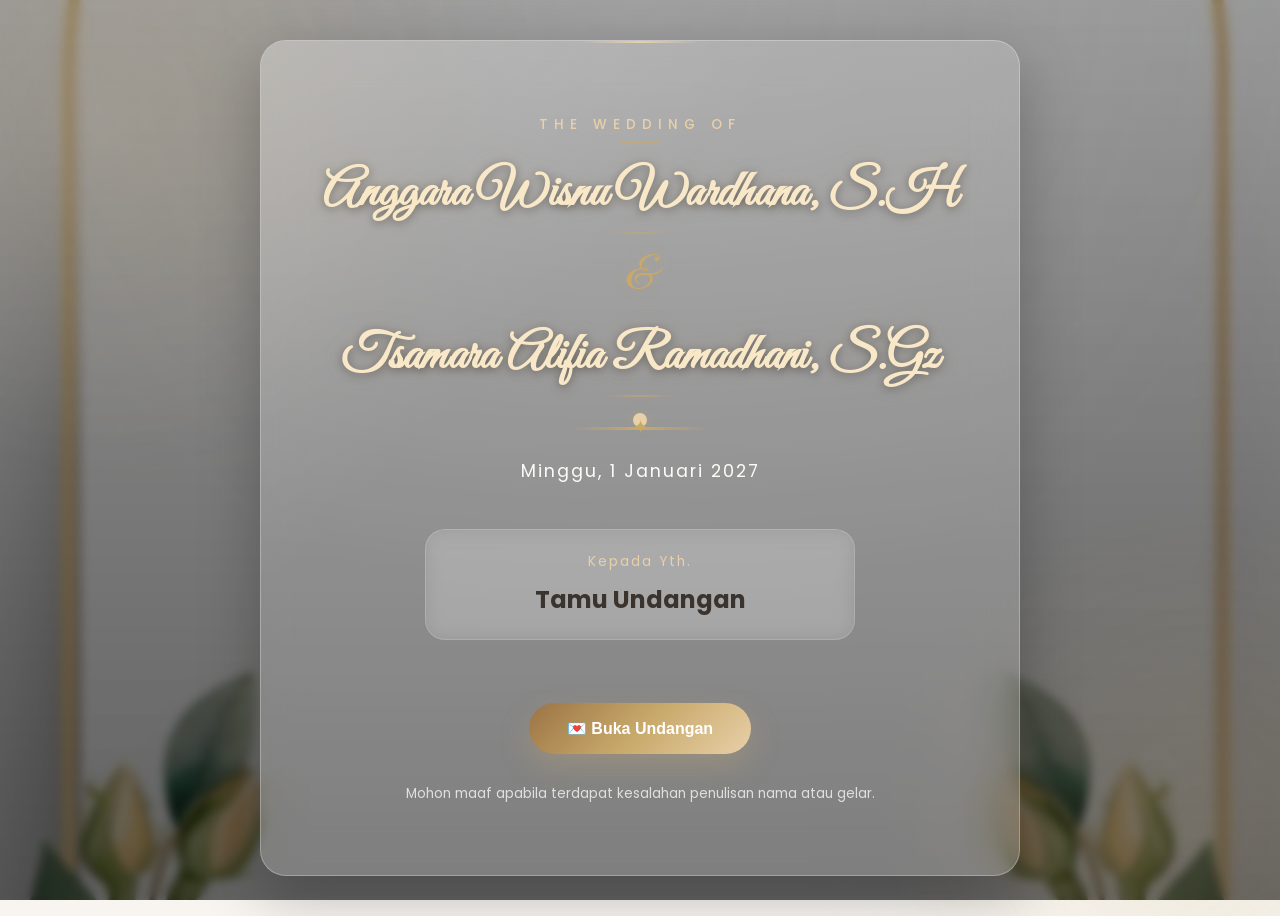
==== commit 9230a06b: "Update index.html" ====
--- a/index.html
+++ b/index.html
@@ -24,6 +24,7 @@
     <link rel="stylesheet" href="css/animation.css">
     <link rel="stylesheet" href="css/responsive.css">
     <link rel="stylesheet" href="css/premium.css">
+    <link rel="stylesheet" href="css/invitation-premium.css">
 
 </head>
 
--- a/css/invitation-premium.css
+++ b/css/invitation-premium.css
@@ -0,0 +1,4471 @@
+/*****************************************************************
+    INVITATION PREMIUM.CSS
+    PART 1
+    Premium Wedding Invitation
+    Theme : Elegant Luxury Gold
+******************************************************************/
+
+/*==================================================
+ROOT
+==================================================*/
+
+:root{
+
+    --gold:#C8A96A;
+    --gold-light:#E8D0A8;
+    --gold-dark:#9B7345;
+
+    --white:#ffffff;
+    --ivory:#FDFBF8;
+
+    --text:#3B342E;
+    --text-light:#6E665D;
+
+    --glass:rgba(255,255,255,.18);
+    --glass-border:rgba(255,255,255,.28);
+
+    --shadow-lg:
+        0 25px 70px rgba(0,0,0,.20);
+
+    --shadow-md:
+        0 12px 35px rgba(0,0,0,.15);
+
+    --radius:26px;
+
+}
+
+
+/*==================================================
+GLOBAL
+==================================================*/
+
+html{
+
+    scroll-behavior:smooth;
+
+}
+
+body{
+
+    background:#f8f5f1;
+
+    color:var(--text);
+
+    overflow-x:hidden;
+
+    position:relative;
+
+}
+
+
+/*==================================================
+BACKGROUND
+==================================================*/
+
+.background{
+
+    position:fixed;
+
+    inset:0;
+
+    background:
+        linear-gradient(rgba(0,0,0,.20),
+        rgba(0,0,0,.30)),
+        url("../images/background.jpg")
+        center center/cover no-repeat;
+
+    z-index:-3;
+
+    transform:scale(1.08);
+
+    animation:bgZoom 25s ease-in-out infinite alternate;
+
+}
+
+
+.overlay{
+
+    position:fixed;
+
+    inset:0;
+
+    background:
+
+    radial-gradient(circle at top,
+    rgba(255,255,255,.08),
+    transparent 60%),
+
+    linear-gradient(
+        rgba(0,0,0,.25),
+        rgba(0,0,0,.45)
+    );
+
+    backdrop-filter:blur(5px);
+
+    z-index:-2;
+
+}
+
+
+/*==================================================
+PREMIUM LIGHT
+==================================================*/
+
+body::before{
+
+    content:"";
+
+    position:fixed;
+
+    width:700px;
+    height:700px;
+
+    border-radius:50%;
+
+    background:
+
+    radial-gradient(circle,
+    rgba(255,255,255,.12),
+    transparent 70%);
+
+    left:-250px;
+    top:-220px;
+
+    animation:lightMove1 18s linear infinite;
+
+    pointer-events:none;
+
+    z-index:-1;
+
+}
+
+body::after{
+
+    content:"";
+
+    position:fixed;
+
+    width:650px;
+    height:650px;
+
+    border-radius:50%;
+
+    background:
+
+    radial-gradient(circle,
+    rgba(200,169,106,.14),
+    transparent 70%);
+
+    right:-250px;
+    bottom:-250px;
+
+    animation:lightMove2 20s linear infinite;
+
+    pointer-events:none;
+
+    z-index:-1;
+
+}
+
+
+/*==================================================
+SECTION
+==================================================*/
+
+section{
+
+    position:relative;
+
+    padding:120px 20px;
+
+    overflow:hidden;
+
+}
+
+
+/*==================================================
+CONTAINER
+==================================================*/
+
+.inv-container{
+
+    width:min(1120px,92%);
+
+    margin:auto;
+
+    position:relative;
+
+    z-index:3;
+
+}
+
+
+/*==================================================
+TITLE
+==================================================*/
+
+.inv-title{
+
+    font-family:'Great Vibes',cursive;
+
+    font-size:clamp(56px,8vw,92px);
+
+    color:#fff;
+
+    text-align:center;
+
+    line-height:1.15;
+
+    text-shadow:
+
+    0 6px 25px rgba(0,0,0,.35);
+
+    margin-bottom:15px;
+
+}
+
+
+.inv-and{
+
+    color:var(--gold);
+
+    font-size:40px;
+
+    text-align:center;
+
+    margin:10px 0;
+
+}
+
+
+.inv-subtitle{
+
+    text-transform:uppercase;
+
+    letter-spacing:8px;
+
+    color:var(--gold-light);
+
+    font-size:.9rem;
+
+    text-align:center;
+
+    margin-bottom:18px;
+
+}
+
+
+.inv-section-title{
+
+    font-family:'Playfair Display',serif;
+
+    font-size:2.3rem;
+
+    color:var(--gold);
+
+    text-align:center;
+
+    margin-bottom:18px;
+
+}
+
+
+.inv-prewed-title{
+
+    font-family:'Playfair Display',serif;
+
+    font-size:3rem;
+
+    color:#fff;
+
+    text-align:center;
+
+}
+
+
+/*==================================================
+TEXT
+==================================================*/
+
+.inv-desc{
+
+    color:#fff;
+
+    font-size:1.25rem;
+
+    text-align:center;
+
+    margin-top:30px;
+
+}
+
+
+.inv-text{
+
+    max-width:780px;
+
+    margin:30px auto;
+
+    text-align:center;
+
+    color:#F7F7F7;
+
+    line-height:2;
+
+    font-size:1.05rem;
+
+}
+
+
+.inv-parent{
+
+    color:#ffffff;
+
+    line-height:1.9;
+
+}
+
+
+/*==================================================
+DIVIDER
+==================================================*/
+
+.divider{
+
+    width:140px;
+
+    height:3px;
+
+    margin:28px auto;
+
+    border-radius:20px;
+
+    background:
+
+    linear-gradient(
+    90deg,
+
+    transparent,
+
+    var(--gold),
+
+    transparent
+
+    );
+
+    position:relative;
+
+}
+
+
+.divider::before{
+
+    content:"✦";
+
+    position:absolute;
+
+    left:50%;
+
+    transform:translateX(-50%);
+
+    top:-14px;
+
+    color:var(--gold);
+
+    font-size:18px;
+
+}
+
+
+/*==================================================
+GLASS CARD
+==================================================*/
+
+.inv-event-card,
+.inv-profile-content{
+
+    background:var(--glass);
+
+    backdrop-filter:blur(18px);
+
+    -webkit-backdrop-filter:blur(18px);
+
+    border:1px solid var(--glass-border);
+
+    border-radius:var(--radius);
+
+    box-shadow:var(--shadow-lg);
+
+}
+
+
+/*==================================================
+HERO
+==================================================*/
+
+.inv-hero{
+
+    min-height:100vh;
+
+    display:flex;
+
+    justify-content:center;
+
+    align-items:center;
+
+    text-align:center;
+
+    position:relative;
+
+}
+
+
+.inv-hero::before{
+
+    content:"";
+
+    position:absolute;
+
+    inset:0;
+
+    background:
+
+    linear-gradient(
+
+        rgba(0,0,0,.30),
+
+        rgba(0,0,0,.45)
+
+    );
+
+}
+
+
+/*==================================================
+SCROLL
+==================================================*/
+
+.inv-scroll{
+
+    margin-top:60px;
+
+    display:flex;
+
+    flex-direction:column;
+
+    align-items:center;
+
+    color:#fff;
+
+}
+
+
+.inv-scroll span{
+
+    width:2px;
+
+    height:65px;
+
+    background:
+
+    linear-gradient(
+
+    var(--gold),
+
+    transparent
+
+    );
+
+    animation:scrollLine 2s infinite;
+
+}
+
+
+.inv-scroll p{
+
+    margin-top:18px;
+
+    letter-spacing:3px;
+
+    font-size:.85rem;
+
+}
+
+
+/*==================================================
+PREMIUM BORDER
+==================================================*/
+
+.inv-event-card::before,
+.inv-profile-content::before{
+
+    content:"";
+
+    position:absolute;
+
+    inset:0;
+
+    border-radius:inherit;
+
+    padding:1px;
+
+    background:
+
+    linear-gradient(
+
+        135deg,
+
+        rgba(255,255,255,.7),
+
+        rgba(200,169,106,.5),
+
+        rgba(255,255,255,.3)
+
+    );
+
+    -webkit-mask:
+        linear-gradient(#fff 0 0)
+        content-box,
+
+        linear-gradient(#fff 0 0);
+
+    -webkit-mask-composite:xor;
+
+    mask-composite:exclude;
+
+    pointer-events:none;
+
+}
+
+
+/*==================================================
+ORNAMENT
+==================================================*/
+
+.inv-hero::after{
+
+    content:"❀";
+
+    position:absolute;
+
+    right:8%;
+
+    bottom:10%;
+
+    font-size:90px;
+
+    color:rgba(255,255,255,.08);
+
+    animation:floatFlower 8s ease-in-out infinite;
+
+}
+
+
+/*==================================================
+FADE ANIMATION
+==================================================*/
+
+.fade-up{
+
+    opacity:0;
+
+    transform:translateY(50px);
+
+    animation:fadeUp 1s forwards;
+
+}
+
+
+/*==================================================
+KEYFRAMES
+==================================================*/
+
+@keyframes fadeUp{
+
+    to{
+
+        opacity:1;
+        transform:none;
+
+    }
+
+}
+
+@keyframes scrollLine{
+
+    0%{
+
+        transform:scaleY(.2);
+        opacity:.2;
+
+    }
+
+    50%{
+
+        transform:scaleY(1);
+
+        opacity:1;
+
+    }
+
+    100%{
+
+        transform:scaleY(.2);
+
+        opacity:.2;
+
+    }
+
+}
+
+@keyframes bgZoom{
+
+    from{
+
+        transform:scale(1.08);
+
+    }
+
+    to{
+
+        transform:scale(1.18);
+
+    }
+
+}
+
+@keyframes floatFlower{
+
+    0%,100%{
+
+        transform:translateY(0);
+
+    }
+
+    50%{
+
+        transform:translateY(-18px);
+
+    }
+
+}
+
+@keyframes lightMove1{
+
+    from{
+
+        transform:translate(0,0);
+
+    }
+
+    to{
+
+        transform:translate(140px,90px);
+
+    }
+
+}
+
+@keyframes lightMove2{
+
+    from{
+
+        transform:translate(0,0);
+
+    }
+
+    to{
+
+        transform:translate(-140px,-90px);
+
+    }
+
+}
+
+/*****************************************************************
+    INVITATION PREMIUM.CSS
+    PART 2
+******************************************************************/
+
+/*==================================================
+AYAT
+==================================================*/
+
+.inv-verse{
+
+    text-align:center;
+
+    position:relative;
+
+}
+
+.inv-arab{
+
+    font-size:clamp(34px,5vw,52px);
+
+    color:#ffffff;
+
+    line-height:2;
+
+    margin:40px auto 30px;
+
+    max-width:900px;
+
+    font-weight:500;
+
+    text-shadow:
+        0 5px 18px rgba(0,0,0,.35);
+
+}
+
+.inv-latin{
+
+    font-style:italic;
+
+    color:#f5f5f5;
+
+    font-size:1.05rem;
+
+    line-height:2;
+
+    max-width:850px;
+
+    margin:auto;
+
+}
+
+.inv-translate{
+
+    margin:35px auto;
+
+    max-width:760px;
+
+    color:#fdfdfd;
+
+    line-height:2;
+
+}
+
+.inv-source{
+
+    color:var(--gold-light);
+
+    letter-spacing:4px;
+
+    text-transform:uppercase;
+
+    margin-top:25px;
+
+}
+
+
+/*==================================================
+PREWEDDING HERO
+==================================================*/
+
+.inv-prewed{
+
+    position:relative;
+
+    min-height:70vh;
+
+    display:flex;
+
+    align-items:center;
+
+    justify-content:center;
+
+    text-align:center;
+
+    background:url("../images/prewed-cover.jpg")
+    center center/cover no-repeat;
+
+    overflow:hidden;
+
+}
+
+.inv-prewed-overlay{
+
+    position:absolute;
+
+    inset:0;
+
+    background:
+
+    linear-gradient(
+        rgba(0,0,0,.45),
+        rgba(0,0,0,.55)
+    );
+
+}
+
+.inv-prewed .inv-container{
+
+    position:relative;
+
+    z-index:2;
+
+}
+
+
+/*==================================================
+COUPLE
+==================================================*/
+
+.inv-couple{
+
+    text-align:center;
+
+}
+
+
+/*==================================================
+PROFILE
+==================================================*/
+
+.inv-profile{
+
+    display:flex;
+
+    align-items:center;
+
+    justify-content:center;
+
+    gap:70px;
+
+    flex-wrap:wrap;
+
+    margin-top:70px;
+
+}
+
+.inv-profile-reverse{
+
+    flex-direction:row-reverse;
+
+}
+
+
+/*==================================================
+PHOTO FRAME
+==================================================*/
+
+.inv-photo-frame{
+
+    width:360px;
+
+    height:460px;
+
+    border-radius:220px;
+
+    padding:10px;
+
+    background:
+
+    linear-gradient(
+        135deg,
+        #fff,
+        var(--gold),
+        #fff
+    );
+
+    box-shadow:
+        var(--shadow-lg);
+
+    position:relative;
+
+    overflow:hidden;
+
+}
+
+.inv-photo-frame::before{
+
+    content:"";
+
+    position:absolute;
+
+    inset:0;
+
+    background:
+
+    linear-gradient(
+        120deg,
+        transparent,
+        rgba(255,255,255,.55),
+        transparent
+    );
+
+    transform:translateX(-120%);
+
+    transition:1.2s;
+
+}
+
+.inv-photo-frame:hover::before{
+
+    transform:translateX(120%);
+
+}
+
+.inv-photo{
+
+    width:100%;
+
+    height:100%;
+
+    object-fit:cover;
+
+    border-radius:220px;
+
+    transition:.8s;
+
+}
+
+.inv-photo-frame:hover .inv-photo{
+
+    transform:scale(1.08);
+
+}
+
+
+/*==================================================
+PROFILE CONTENT
+==================================================*/
+
+.inv-profile-content{
+
+    width:480px;
+
+    padding:55px;
+
+    position:relative;
+
+}
+
+.inv-profile-label{
+
+    color:var(--gold);
+
+    text-transform:uppercase;
+
+    letter-spacing:4px;
+
+    font-size:.85rem;
+
+}
+
+.inv-profile-name{
+
+    font-family:'Great Vibes',cursive;
+
+    font-size:4rem;
+
+    color:#fff;
+
+    margin:18px 0;
+
+}
+
+.inv-profile-desc{
+
+    color:#ffffff;
+
+    line-height:2;
+
+}
+
+
+/*==================================================
+LOVE
+==================================================*/
+
+.inv-love{
+
+    text-align:center;
+
+    padding:90px 20px;
+
+}
+
+.inv-love-icon{
+
+    font-size:70px;
+
+    color:var(--gold);
+
+    animation:heartbeat 2.5s infinite;
+
+}
+
+.inv-love-text{
+
+    color:#ffffff;
+
+    margin-top:25px;
+
+    font-size:1.2rem;
+
+    font-style:italic;
+
+}
+
+
+/*==================================================
+GALLERY
+==================================================*/
+
+.inv-gallery-preview{
+
+    text-align:center;
+
+}
+
+.inv-gallery-grid{
+
+    display:grid;
+
+    grid-template-columns:
+    repeat(auto-fit,minmax(280px,1fr));
+
+    gap:35px;
+
+    margin-top:60px;
+
+}
+
+.inv-gallery-item{
+
+    overflow:hidden;
+
+    border-radius:28px;
+
+    position:relative;
+
+    box-shadow:var(--shadow-lg);
+
+}
+
+.inv-gallery-item img{
+
+    width:100%;
+
+    height:420px;
+
+    object-fit:cover;
+
+    transition:1s;
+
+}
+
+.inv-gallery-item:hover img{
+
+    transform:scale(1.12);
+
+}
+
+.inv-gallery-item::after{
+
+    content:"";
+
+    position:absolute;
+
+    inset:0;
+
+    background:
+
+    linear-gradient(
+
+        transparent,
+
+        rgba(0,0,0,.35)
+
+    );
+
+}
+
+
+/*==================================================
+HOVER EFFECT
+==================================================*/
+
+.inv-profile-content:hover{
+
+    transform:translateY(-10px);
+
+    transition:.5s;
+
+}
+
+.inv-event-card:hover{
+
+    transform:translateY(-12px);
+
+    transition:.5s;
+
+}
+
+.inv-gallery-item:hover{
+
+    box-shadow:
+
+        0 25px 60px rgba(0,0,0,.30);
+
+}
+
+
+/*==================================================
+FLOATING ORNAMENT
+==================================================*/
+
+.inv-gallery-preview::before{
+
+    content:"❁";
+
+    position:absolute;
+
+    left:4%;
+
+    top:20%;
+
+    font-size:90px;
+
+    color:rgba(255,255,255,.07);
+
+    animation:floatFlower 7s ease-in-out infinite;
+
+}
+
+.inv-gallery-preview::after{
+
+    content:"✿";
+
+    position:absolute;
+
+    right:5%;
+
+    bottom:15%;
+
+    font-size:90px;
+
+    color:rgba(255,255,255,.06);
+
+    animation:floatFlower 8s ease-in-out infinite;
+
+}
+
+
+/*==================================================
+SHINE EFFECT
+==================================================*/
+
+.inv-gallery-item::before{
+
+    content:"";
+
+    position:absolute;
+
+    top:0;
+
+    left:-140%;
+
+    width:70%;
+
+    height:100%;
+
+    background:
+
+    linear-gradient(
+
+        90deg,
+
+        transparent,
+
+        rgba(255,255,255,.45),
+
+        transparent
+
+    );
+
+    transform:skewX(-25deg);
+
+    transition:1s;
+
+    z-index:2;
+
+}
+
+.inv-gallery-item:hover::before{
+
+    left:170%;
+
+}
+
+
+/*==================================================
+KEYFRAMES
+==================================================*/
+
+@keyframes heartbeat{
+
+    0%,100%{
+
+        transform:scale(1);
+
+    }
+
+    25%{
+
+        transform:scale(1.08);
+
+    }
+
+    50%{
+
+        transform:scale(.95);
+
+    }
+
+    75%{
+
+        transform:scale(1.12);
+
+    }
+
+}
+
+/*****************************************************************
+    INVITATION PREMIUM.CSS
+    PART 3A
+    Countdown • Event • Maps
+******************************************************************/
+
+/*==================================================
+SAVE THE DATE
+==================================================*/
+
+.inv-countdown{
+
+    position:relative;
+
+    text-align:center;
+
+    overflow:hidden;
+
+}
+
+.inv-countdown::before{
+
+    content:"";
+
+    position:absolute;
+
+    inset:0;
+
+    background:
+
+        radial-gradient(circle at top,
+        rgba(255,255,255,.04),
+        transparent 55%);
+
+    pointer-events:none;
+
+}
+
+.inv-countdown .inv-text{
+
+    max-width:760px;
+
+    margin:25px auto 60px;
+
+}
+
+
+/*==================================================
+COUNTDOWN GRID
+==================================================*/
+
+.inv-countdown-grid{
+
+    display:grid;
+
+    grid-template-columns:
+    repeat(4,minmax(170px,1fr));
+
+    gap:30px;
+
+    align-items:center;
+
+}
+
+
+/*==================================================
+COUNT ITEM
+==================================================*/
+
+.inv-count-item{
+
+    position:relative;
+
+    padding:45px 20px;
+
+    border-radius:28px;
+
+    background:
+
+        rgba(255,255,255,.16);
+
+    backdrop-filter:blur(18px);
+
+    -webkit-backdrop-filter:blur(18px);
+
+    border:
+
+        1px solid rgba(255,255,255,.25);
+
+    overflow:hidden;
+
+    transition:.45s;
+
+    box-shadow:var(--shadow-lg);
+
+}
+
+.inv-count-item::before{
+
+    content:"";
+
+    position:absolute;
+
+    inset:0;
+
+    background:
+
+        linear-gradient(
+        135deg,
+        rgba(255,255,255,.22),
+        transparent 55%);
+
+    pointer-events:none;
+
+}
+
+.inv-count-item::after{
+
+    content:"";
+
+    position:absolute;
+
+    width:180px;
+
+    height:180px;
+
+    border-radius:50%;
+
+    background:
+
+        radial-gradient(circle,
+        rgba(200,169,106,.25),
+        transparent);
+
+    right:-90px;
+
+    top:-90px;
+
+}
+
+.inv-count-item:hover{
+
+    transform:translateY(-10px);
+
+    box-shadow:
+
+        0 28px 70px rgba(0,0,0,.25);
+
+}
+
+.inv-count-item h2{
+
+    font-family:
+
+        'Playfair Display',serif;
+
+    color:#fff;
+
+    font-size:4rem;
+
+    margin-bottom:15px;
+
+    text-shadow:
+
+        0 5px 15px rgba(0,0,0,.30);
+
+}
+
+.inv-count-item span{
+
+    color:var(--gold-light);
+
+    text-transform:uppercase;
+
+    letter-spacing:3px;
+
+    font-size:.85rem;
+
+}
+
+
+/*==================================================
+EVENT SECTION
+==================================================*/
+
+.inv-event{
+
+    position:relative;
+
+    overflow:hidden;
+
+}
+
+.inv-event::before{
+
+    content:"";
+
+    position:absolute;
+
+    width:420px;
+
+    height:420px;
+
+    border-radius:50%;
+
+    background:
+
+        radial-gradient(circle,
+        rgba(200,169,106,.12),
+        transparent);
+
+    left:-200px;
+
+    top:-180px;
+
+}
+
+.inv-event::after{
+
+    content:"";
+
+    position:absolute;
+
+    width:360px;
+
+    height:360px;
+
+    border-radius:50%;
+
+    background:
+
+        radial-gradient(circle,
+        rgba(255,255,255,.08),
+        transparent);
+
+    right:-180px;
+
+    bottom:-180px;
+
+}
+
+
+/*==================================================
+EVENT CARD
+==================================================*/
+
+.inv-event-card{
+
+    position:relative;
+
+    max-width:760px;
+
+    margin:auto;
+
+    padding:70px;
+
+    text-align:center;
+
+    overflow:hidden;
+
+    transition:.45s;
+
+}
+
+.inv-event-card:hover{
+
+    transform:translateY(-12px);
+
+}
+
+.inv-event-title{
+
+    font-family:
+
+        'Playfair Display',serif;
+
+    color:var(--gold);
+
+    font-size:2.5rem;
+
+    margin-bottom:10px;
+
+}
+
+.inv-event-card p{
+
+    color:#fff;
+
+    line-height:2;
+
+    margin:22px 0;
+
+    font-size:1.05rem;
+
+}
+
+.inv-event-card strong{
+
+    color:var(--gold-light);
+
+    font-size:1.05rem;
+
+}
+
+
+/*==================================================
+EVENT SHINE
+==================================================*/
+
+.inv-event-card::before{
+
+    content:"";
+
+    position:absolute;
+
+    top:0;
+
+    left:-130%;
+
+    width:55%;
+
+    height:100%;
+
+    background:
+
+        linear-gradient(
+
+            90deg,
+
+            transparent,
+
+            rgba(255,255,255,.35),
+
+            transparent
+
+        );
+
+    transform:skewX(-25deg);
+
+    transition:1.2s;
+
+}
+
+.inv-event-card:hover::before{
+
+    left:170%;
+
+}
+
+
+/*==================================================
+ORNAMENT
+==================================================*/
+
+.inv-event-card::after{
+
+    content:"✦";
+
+    position:absolute;
+
+    font-size:130px;
+
+    color:
+
+        rgba(255,255,255,.05);
+
+    bottom:-25px;
+
+    right:25px;
+
+}
+
+
+/*==================================================
+MAP
+==================================================*/
+
+.inv-map{
+
+    position:relative;
+
+    text-align:center;
+
+}
+
+.inv-map-box{
+
+    position:relative;
+
+    overflow:hidden;
+
+    border-radius:30px;
+
+    border:
+
+        2px solid rgba(255,255,255,.25);
+
+    box-shadow:var(--shadow-lg);
+
+    backdrop-filter:blur(18px);
+
+}
+
+.inv-map-box iframe{
+
+    width:100%;
+
+    height:520px;
+
+    border:none;
+
+    display:block;
+
+}
+
+
+/*==================================================
+MAP HOVER
+==================================================*/
+
+.inv-map-box:hover{
+
+    transform:translateY(-8px);
+
+    transition:.45s;
+
+}
+
+.inv-map-box::before{
+
+    content:"";
+
+    position:absolute;
+
+    inset:0;
+
+    border-radius:inherit;
+
+    background:
+
+        linear-gradient(
+
+            rgba(255,255,255,.08),
+
+            transparent
+
+        );
+
+    pointer-events:none;
+
+}
+
+
+/*==================================================
+LOCATION ICON
+==================================================*/
+
+.inv-map::after{
+
+    content:"📍";
+
+    position:absolute;
+
+    top:65px;
+
+    right:8%;
+
+    font-size:70px;
+
+    opacity:.08;
+
+}
+
+
+/*==================================================
+FLOAT GOLD LIGHT
+==================================================*/
+
+.inv-countdown .gold-light,
+
+.inv-event .gold-light,
+
+.inv-map .gold-light{
+
+    position:absolute;
+
+    width:14px;
+
+    height:14px;
+
+    border-radius:50%;
+
+    background:
+
+        radial-gradient(circle,
+        #fff,
+        var(--gold));
+
+    filter:blur(1px);
+
+    opacity:.5;
+
+    animation:
+
+        goldFloat 8s linear infinite;
+
+}
+
+
+/*==================================================
+GLOW
+==================================================*/
+
+.inv-count-item:hover h2,
+
+.inv-event-card:hover .inv-event-title{
+
+    text-shadow:
+
+        0 0 12px rgba(255,255,255,.4),
+
+        0 0 28px rgba(200,169,106,.5);
+
+}
+
+
+/*==================================================
+SECTION DIVIDER
+==================================================*/
+
+.inv-event+.inv-event{
+
+    padding-top:40px;
+
+}
+
+.inv-map{
+
+    padding-top:110px;
+
+}
+
+
+/*==================================================
+KEYFRAMES
+==================================================*/
+
+@keyframes goldFloat{
+
+    0%{
+
+        transform:
+
+            translateY(30px);
+
+        opacity:0;
+
+    }
+
+    20%{
+
+        opacity:.6;
+
+    }
+
+    100%{
+
+        transform:
+
+            translateY(-280px);
+
+        opacity:0;
+
+    }
+
+}
+
+/*****************************************************************
+    INVITATION PREMIUM.CSS
+    PART 3B-1
+    Footer • Gold Particle • Sparkle • Closing Section
+******************************************************************/
+
+/*==================================================
+FOOTER
+==================================================*/
+
+.inv-footer{
+
+    position:relative;
+
+    padding:160px 20px 120px;
+
+    text-align:center;
+
+    overflow:hidden;
+
+}
+
+.inv-footer::before{
+
+    content:"";
+
+    position:absolute;
+
+    inset:0;
+
+    background:
+
+        linear-gradient(
+            rgba(0,0,0,.40),
+            rgba(0,0,0,.60)
+        );
+
+    pointer-events:none;
+
+}
+
+.inv-footer .inv-container{
+
+    position:relative;
+
+    z-index:2;
+
+}
+
+.inv-footer-title{
+
+    font-family:'Playfair Display',serif;
+
+    font-size:3rem;
+
+    color:var(--gold);
+
+    margin-bottom:25px;
+
+}
+
+.inv-footer .inv-title{
+
+    margin:20px 0;
+
+}
+
+.inv-footer .inv-text{
+
+    max-width:780px;
+
+    margin:35px auto;
+
+    color:#f8f8f8;
+
+    line-height:2;
+
+}
+
+/*==================================================
+PREMIUM FOOTER CARD
+==================================================*/
+
+.inv-footer .inv-container{
+
+    background:rgba(255,255,255,.10);
+
+    backdrop-filter:blur(18px);
+
+    -webkit-backdrop-filter:blur(18px);
+
+    border:1px solid rgba(255,255,255,.20);
+
+    border-radius:32px;
+
+    padding:70px 50px;
+
+    box-shadow:
+
+        0 25px 70px rgba(0,0,0,.30);
+
+}
+
+/*==================================================
+FOOTER SHINE
+==================================================*/
+
+.inv-footer .inv-container::before{
+
+    content:"";
+
+    position:absolute;
+
+    top:0;
+
+    left:-140%;
+
+    width:45%;
+
+    height:100%;
+
+    background:
+
+        linear-gradient(
+
+            90deg,
+
+            transparent,
+
+            rgba(255,255,255,.35),
+
+            transparent
+
+        );
+
+    transform:skewX(-25deg);
+
+    transition:1.4s;
+
+}
+
+.inv-footer:hover .inv-container::before{
+
+    left:170%;
+
+}
+
+/*==================================================
+PREMIUM GOLD PARTICLES
+==================================================*/
+
+.gold-particle{
+
+    position:absolute;
+
+    width:8px;
+
+    height:8px;
+
+    border-radius:50%;
+
+    background:
+
+        radial-gradient(circle,
+        #fff,
+        var(--gold));
+
+    opacity:.45;
+
+    pointer-events:none;
+
+    animation:
+
+        particleFloat linear infinite;
+
+}
+
+/*==================================================
+SPARKLE
+==================================================*/
+
+.sparkle{
+
+    position:absolute;
+
+    width:14px;
+
+    height:14px;
+
+    opacity:.5;
+
+    pointer-events:none;
+
+}
+
+.sparkle::before{
+
+    content:"✦";
+
+    color:var(--gold-light);
+
+    font-size:14px;
+
+    animation:
+
+        sparkleFlash 3s infinite;
+
+}
+
+/*==================================================
+FLOATING FLOWER
+==================================================*/
+
+.flower-decoration{
+
+    position:absolute;
+
+    color:rgba(255,255,255,.08);
+
+    font-size:90px;
+
+    animation:
+
+        flowerFloat 8s ease-in-out infinite;
+
+}
+
+.flower-left{
+
+    left:5%;
+
+    bottom:15%;
+
+}
+
+.flower-right{
+
+    right:5%;
+
+    top:10%;
+
+}
+
+/*==================================================
+GOLD GLOW
+==================================================*/
+
+.inv-footer-title{
+
+    text-shadow:
+
+        0 0 15px rgba(200,169,106,.35);
+
+}
+
+.inv-footer .inv-title{
+
+    text-shadow:
+
+        0 5px 20px rgba(0,0,0,.35),
+
+        0 0 20px rgba(200,169,106,.20);
+
+}
+
+/*==================================================
+DECORATIVE BORDER
+==================================================*/
+
+.inv-footer .inv-container::after{
+
+    content:"";
+
+    position:absolute;
+
+    inset:12px;
+
+    border-radius:24px;
+
+    border:
+
+        1px solid rgba(200,169,106,.20);
+
+    pointer-events:none;
+
+}
+
+/*==================================================
+SMALL ORNAMENTS
+==================================================*/
+
+.inv-footer::after{
+
+    content:"❀";
+
+    position:absolute;
+
+    right:8%;
+
+    bottom:8%;
+
+    font-size:110px;
+
+    color:rgba(255,255,255,.05);
+
+    animation:
+
+        flowerFloat 10s ease-in-out infinite;
+
+}
+
+/*==================================================
+KEYFRAMES
+==================================================*/
+
+@keyframes particleFloat{
+
+    0%{
+
+        transform:
+
+            translateY(60px)
+            scale(.4);
+
+        opacity:0;
+
+    }
+
+    20%{
+
+        opacity:.5;
+
+    }
+
+    100%{
+
+        transform:
+
+            translateY(-450px)
+            scale(1);
+
+        opacity:0;
+
+    }
+
+}
+
+@keyframes sparkleFlash{
+
+    0%{
+
+        opacity:.2;
+
+        transform:scale(.6);
+
+    }
+
+    50%{
+
+        opacity:1;
+
+        transform:scale(1.4);
+
+    }
+
+    100%{
+
+        opacity:.2;
+
+        transform:scale(.6);
+
+    }
+
+}
+
+@keyframes flowerFloat{
+
+    0%{
+
+        transform:translateY(0)
+                  rotate(0deg);
+
+    }
+
+    50%{
+
+        transform:translateY(-18px)
+                  rotate(8deg);
+
+    }
+
+    100%{
+
+        transform:translateY(0)
+                  rotate(0deg);
+
+    }
+
+}
+
+/*****************************************************************
+    INVITATION PREMIUM.CSS
+    PART 3B-2
+    RSVP • Gift • Button • Form Premium
+******************************************************************/
+
+/*==================================================
+BUTTON PREMIUM
+==================================================*/
+
+.inv-btn{
+
+    display:inline-flex;
+
+    align-items:center;
+
+    justify-content:center;
+
+    gap:12px;
+
+    padding:18px 38px;
+
+    border-radius:60px;
+
+    background:
+        linear-gradient(
+            135deg,
+            var(--gold),
+            var(--gold-light)
+        );
+
+    color:#fff;
+
+    font-weight:600;
+
+    letter-spacing:2px;
+
+    text-transform:uppercase;
+
+    text-decoration:none;
+
+    transition:.45s;
+
+    box-shadow:
+
+        0 18px 45px rgba(0,0,0,.25);
+
+    position:relative;
+
+    overflow:hidden;
+
+}
+
+.inv-btn::before{
+
+    content:"";
+
+    position:absolute;
+
+    left:-120%;
+
+    top:0;
+
+    width:60%;
+
+    height:100%;
+
+    background:
+
+        linear-gradient(
+
+            90deg,
+
+            transparent,
+
+            rgba(255,255,255,.5),
+
+            transparent
+
+        );
+
+    transform:skewX(-25deg);
+
+    transition:1s;
+
+}
+
+.inv-btn:hover{
+
+    transform:translateY(-6px);
+
+    box-shadow:
+
+        0 25px 60px rgba(0,0,0,.30);
+
+}
+
+.inv-btn:hover::before{
+
+    left:170%;
+
+}
+
+
+/*==================================================
+RSVP
+==================================================*/
+
+.inv-rsvp{
+
+    text-align:center;
+
+}
+
+.inv-rsvp form{
+
+    max-width:760px;
+
+    margin:auto;
+
+}
+
+.inv-form-group{
+
+    margin-bottom:25px;
+
+}
+
+.inv-input,
+
+.inv-select,
+
+.inv-textarea{
+
+    width:100%;
+
+    padding:20px 25px;
+
+    border-radius:20px;
+
+    border:1px solid rgba(255,255,255,.18);
+
+    background:rgba(255,255,255,.10);
+
+    backdrop-filter:blur(18px);
+
+    color:#fff;
+
+    font-size:1rem;
+
+    transition:.35s;
+
+}
+
+.inv-input::placeholder,
+
+.inv-textarea::placeholder{
+
+    color:#ddd;
+
+}
+
+.inv-input:focus,
+
+.inv-select:focus,
+
+.inv-textarea:focus{
+
+    outline:none;
+
+    border-color:var(--gold);
+
+    box-shadow:
+
+        0 0 18px rgba(200,169,106,.30);
+
+}
+
+.inv-textarea{
+
+    min-height:180px;
+
+    resize:none;
+
+}
+
+
+/*==================================================
+GIFT CARD
+==================================================*/
+
+.inv-gift{
+
+    text-align:center;
+
+}
+
+.inv-bank-grid{
+
+    display:grid;
+
+    grid-template-columns:
+
+        repeat(auto-fit,minmax(330px,1fr));
+
+    gap:35px;
+
+    margin-top:60px;
+
+}
+
+.inv-bank-card{
+
+    position:relative;
+
+    padding:40px;
+
+    border-radius:28px;
+
+    background:
+
+        rgba(255,255,255,.12);
+
+    backdrop-filter:blur(20px);
+
+    border:1px solid rgba(255,255,255,.18);
+
+    overflow:hidden;
+
+    transition:.45s;
+
+}
+
+.inv-bank-card:hover{
+
+    transform:translateY(-10px);
+
+}
+
+.inv-bank-name{
+
+    font-size:1.4rem;
+
+    color:var(--gold);
+
+    margin-bottom:15px;
+
+}
+
+.inv-bank-number{
+
+    color:#fff;
+
+    letter-spacing:3px;
+
+    font-size:1.2rem;
+
+}
+
+.inv-bank-owner{
+
+    color:#ddd;
+
+    margin-top:12px;
+
+}
+
+
+/*==================================================
+COPY BUTTON
+==================================================*/
+
+.copy-btn{
+
+    margin-top:25px;
+
+}
+
+/*****************************************************************
+    INVITATION PREMIUM.CSS
+    PART 3B-3A
+    Final Premium Polish
+******************************************************************/
+
+/*==================================================
+GROOM & BRIDE SECTION
+==================================================*/
+
+.inv-groom,
+.inv-bride{
+
+    position:relative;
+
+    padding:150px 20px;
+
+    overflow:hidden;
+
+}
+
+.inv-groom::before,
+.inv-bride::before{
+
+    content:"";
+
+    position:absolute;
+
+    width:420px;
+    height:420px;
+
+    border-radius:50%;
+
+    background:
+    radial-gradient(circle,
+    rgba(200,169,106,.10),
+    transparent 72%);
+
+    filter:blur(10px);
+
+    z-index:0;
+
+}
+
+.inv-groom::before{
+
+    left:-180px;
+    top:-120px;
+
+}
+
+.inv-bride::before{
+
+    right:-180px;
+    bottom:-120px;
+
+}
+
+.inv-groom .inv-container,
+.inv-bride .inv-container{
+
+    position:relative;
+
+    z-index:2;
+
+}
+
+/*==================================================
+PROFILE CONTENT IMPROVEMENT
+==================================================*/
+
+.inv-profile-content{
+
+    transition:
+        transform .45s,
+        box-shadow .45s;
+
+}
+
+.inv-profile-content p{
+
+    margin:12px 0;
+
+}
+
+.inv-profile-content .divider{
+
+    margin:30px auto;
+
+}
+
+.inv-profile-content:hover{
+
+    box-shadow:
+
+        0 30px 80px rgba(0,0,0,.28);
+
+}
+
+/*==================================================
+PHOTO
+==================================================*/
+
+.inv-photo{
+
+    display:block;
+
+    backface-visibility:hidden;
+
+    will-change:transform;
+
+}
+
+/*==================================================
+PHOTO FRAME GLOW
+==================================================*/
+
+.inv-photo-frame::after{
+
+    content:"";
+
+    position:absolute;
+
+    inset:-2px;
+
+    border-radius:inherit;
+
+    border:1px solid
+    rgba(255,255,255,.18);
+
+    pointer-events:none;
+
+}
+
+/*==================================================
+QURAN ORNAMENT
+==================================================*/
+
+.inv-verse::before{
+
+    content:"❁";
+
+    position:absolute;
+
+    left:8%;
+
+    top:15%;
+
+    font-size:90px;
+
+    color:rgba(255,255,255,.06);
+
+    animation:
+        flowerFloat 9s ease-in-out infinite;
+
+}
+
+.inv-verse::after{
+
+    content:"✿";
+
+    position:absolute;
+
+    right:8%;
+
+    bottom:12%;
+
+    font-size:90px;
+
+    color:rgba(255,255,255,.05);
+
+    animation:
+        flowerFloat 8s ease-in-out infinite;
+
+}
+
+/*==================================================
+PREWEDDING TITLE
+==================================================*/
+
+.inv-prewed-title{
+
+    text-shadow:
+
+        0 8px 25px rgba(0,0,0,.35);
+
+}
+
+.inv-prewed .inv-text{
+
+    color:#f8f8f8;
+
+}
+
+/*==================================================
+GALLERY IMAGE
+==================================================*/
+
+.inv-gallery-item img{
+
+    display:block;
+
+    backface-visibility:hidden;
+
+    will-change:transform;
+
+}
+
+/*==================================================
+SECTION SPACING
+==================================================*/
+
+.inv-gallery-preview{
+
+    padding:150px 20px;
+
+}
+
+.inv-countdown{
+
+    padding:160px 20px;
+
+}
+
+.inv-map{
+
+    padding:150px 20px;
+
+}
+
+.inv-footer{
+
+    padding-top:180px;
+
+}
+
+/*==================================================
+MAP IMPROVEMENT
+==================================================*/
+
+.inv-map-box{
+
+    aspect-ratio:16/9;
+
+    max-width:1050px;
+
+    margin:auto;
+
+}
+
+.inv-map-box iframe{
+
+    width:100%;
+
+    height:100%;
+
+}
+
+/*==================================================
+FOOTER WIDTH
+==================================================*/
+
+.inv-footer .inv-container{
+
+    max-width:920px;
+
+}
+
+/*==================================================
+PREMIUM GOLD DUST
+==================================================*/
+
+.gold-dust{
+
+    position:absolute;
+
+    width:5px;
+
+    height:5px;
+
+    border-radius:50%;
+
+    background:
+
+        radial-gradient(circle,
+        #fff,
+        var(--gold));
+
+    opacity:.35;
+
+    pointer-events:none;
+
+    animation:
+        dustFloat linear infinite;
+
+}
+
+/*==================================================
+SMALL GOLD LIGHT
+==================================================*/
+
+.gold-light-small{
+
+    position:absolute;
+
+    width:14px;
+
+    height:14px;
+
+    border-radius:50%;
+
+    background:
+
+        radial-gradient(circle,
+        rgba(255,255,255,.95),
+        rgba(200,169,106,.8));
+
+    filter:blur(1px);
+
+    opacity:.45;
+
+    animation:
+        goldFloatSmall linear infinite;
+
+}
+
+/*==================================================
+SPARKLE MINI
+==================================================*/
+
+.sparkle-mini{
+
+    position:absolute;
+
+    font-size:12px;
+
+    color:rgba(255,255,255,.55);
+
+    animation:
+
+        sparkleMini 3.5s infinite;
+
+}
+
+/*==================================================
+PROFILE NAME GLOW
+==================================================*/
+
+.inv-profile-name{
+
+    text-shadow:
+
+        0 0 20px
+        rgba(200,169,106,.18);
+
+}
+
+/*==================================================
+EVENT TITLE
+==================================================*/
+
+.inv-event-title{
+
+    text-shadow:
+
+        0 0 14px
+        rgba(200,169,106,.25);
+
+}
+
+/*==================================================
+SMOOTH IMAGE RENDER
+==================================================*/
+
+img{
+
+    image-rendering:auto;
+
+    user-select:none;
+
+}
+
+/*==================================================
+PERFORMANCE
+==================================================*/
+
+.inv-gallery-item,
+.inv-photo-frame,
+.inv-event-card,
+.inv-profile-content,
+.inv-count-item{
+
+    will-change:
+        transform;
+
+    backface-visibility:hidden;
+
+}
+
+/*==================================================
+KEYFRAMES
+==================================================*/
+
+@keyframes dustFloat{
+
+    0%{
+
+        transform:
+            translateY(50px)
+            scale(.3);
+
+        opacity:0;
+
+    }
+
+    20%{
+
+        opacity:.35;
+
+    }
+
+    100%{
+
+        transform:
+            translateY(-380px)
+            scale(1);
+
+        opacity:0;
+
+    }
+
+}
+
+@keyframes goldFloatSmall{
+
+    0%{
+
+        transform:
+            translateY(35px);
+
+        opacity:0;
+
+    }
+
+    20%{
+
+        opacity:.5;
+
+    }
+
+    100%{
+
+        transform:
+            translateY(-220px);
+
+        opacity:0;
+
+    }
+
+}
+
+@keyframes sparkleMini{
+
+    0%{
+
+        opacity:.15;
+
+        transform:
+            scale(.7);
+
+    }
+
+    50%{
+
+        opacity:1;
+
+        transform:
+            scale(1.4);
+
+    }
+
+    100%{
+
+        opacity:.15;
+
+        transform:
+            scale(.7);
+
+    }
+
+}
+
+/*****************************************************************
+    INVITATION PREMIUM.CSS
+    PART 3B-3B
+    FINAL RESPONSIVE • ACCESSIBILITY • PERFORMANCE
+******************************************************************/
+
+/*==================================================
+SCROLLBAR
+==================================================*/
+
+::-webkit-scrollbar{
+
+    width:12px;
+
+}
+
+::-webkit-scrollbar-track{
+
+    background:#1d1b19;
+
+}
+
+::-webkit-scrollbar-thumb{
+
+    background:
+        linear-gradient(
+            var(--gold),
+            var(--gold-light)
+        );
+
+    border-radius:20px;
+
+    border:2px solid #1d1b19;
+
+}
+
+::-webkit-scrollbar-thumb:hover{
+
+    background:
+        linear-gradient(
+            var(--gold-light),
+            var(--gold)
+        );
+
+}
+
+/* Firefox */
+
+html{
+
+    scrollbar-color:
+        var(--gold)
+        #1d1b19;
+
+    scrollbar-width:thin;
+
+}
+
+/*==================================================
+TEXT SELECTION
+==================================================*/
+
+::selection{
+
+    background:var(--gold);
+
+    color:#fff;
+
+}
+
+::-moz-selection{
+
+    background:var(--gold);
+
+    color:#fff;
+
+}
+
+/*==================================================
+FOCUS ACCESSIBILITY
+==================================================*/
+
+a:focus-visible,
+button:focus-visible,
+input:focus-visible,
+textarea:focus-visible,
+select:focus-visible{
+
+    outline:3px solid var(--gold);
+
+    outline-offset:5px;
+
+    border-radius:10px;
+
+}
+
+/*==================================================
+LINK
+==================================================*/
+
+a{
+
+    transition:.35s;
+
+}
+
+a:hover{
+
+    opacity:.9;
+
+}
+
+/*==================================================
+BUTTON
+==================================================*/
+
+.inv-btn{
+
+    cursor:pointer;
+
+    border:none;
+
+}
+
+.inv-btn:active{
+
+    transform:scale(.97);
+
+}
+
+/*==================================================
+FORM
+==================================================*/
+
+.inv-input,
+.inv-select,
+.inv-textarea{
+
+    font-family:'Poppins',sans-serif;
+
+}
+
+.inv-input:hover,
+.inv-select:hover,
+.inv-textarea:hover{
+
+    border-color:
+
+        rgba(200,169,106,.45);
+
+}
+
+/*==================================================
+IMAGE
+==================================================*/
+
+img{
+
+    max-width:100%;
+
+    height:auto;
+
+}
+
+/*==================================================
+IFRAME
+==================================================*/
+
+iframe{
+
+    display:block;
+
+}
+
+/*==================================================
+SMOOTH TRANSITION
+==================================================*/
+
+.inv-photo,
+.inv-gallery-item img,
+.inv-profile-content,
+.inv-event-card,
+.inv-count-item,
+.inv-bank-card,
+.inv-btn{
+
+    transition:
+
+        transform .45s,
+
+        box-shadow .45s,
+
+        border-color .45s,
+
+        background .45s,
+
+        color .45s;
+
+}
+
+/*==================================================
+TABLET
+==================================================*/
+
+@media (max-width:991px){
+
+    section{
+
+        padding:100px 20px;
+
+    }
+
+    .inv-title{
+
+        font-size:64px;
+
+    }
+
+    .inv-prewed-title{
+
+        font-size:2.5rem;
+
+    }
+
+    .inv-profile{
+
+        gap:50px;
+
+    }
+
+    .inv-profile-content{
+
+        width:100%;
+
+    }
+
+    .inv-photo-frame{
+
+        width:320px;
+
+        height:420px;
+
+    }
+
+    .inv-gallery-grid{
+
+        gap:25px;
+
+    }
+
+    .inv-event-card{
+
+        padding:55px;
+
+    }
+
+    .inv-countdown-grid{
+
+        grid-template-columns:
+
+            repeat(2,1fr);
+
+    }
+
+}
+
+/*==================================================
+MOBILE
+==================================================*/
+
+@media (max-width:768px){
+
+    section{
+
+        padding:90px 18px;
+
+    }
+
+    .inv-title{
+
+        font-size:50px;
+
+        line-height:1.2;
+
+    }
+
+    .inv-and{
+
+        font-size:32px;
+
+    }
+
+    .inv-section-title{
+
+        font-size:2rem;
+
+    }
+
+    .inv-prewed-title{
+
+        font-size:2rem;
+
+    }
+
+    .inv-text{
+
+        font-size:.98rem;
+
+        line-height:1.9;
+
+    }
+
+    .inv-arab{
+
+        font-size:32px;
+
+        line-height:1.8;
+
+    }
+
+    .inv-profile{
+
+        flex-direction:column;
+
+    }
+
+    .inv-profile-reverse{
+
+        flex-direction:column;
+
+    }
+
+    .inv-photo-frame{
+
+        width:280px;
+
+        height:360px;
+
+    }
+
+    .inv-profile-content{
+
+        padding:40px 30px;
+
+    }
+
+    .inv-profile-name{
+
+        font-size:3rem;
+
+    }
+
+    .inv-gallery-item img{
+
+        height:320px;
+
+    }
+
+    .inv-countdown-grid{
+
+        grid-template-columns:
+
+            repeat(2,1fr);
+
+        gap:18px;
+
+    }
+
+    .inv-count-item{
+
+        padding:30px 15px;
+
+    }
+
+    .inv-count-item h2{
+
+        font-size:3rem;
+
+    }
+
+    .inv-event-card{
+
+        padding:40px 28px;
+
+    }
+
+    .inv-event-title{
+
+        font-size:2rem;
+
+    }
+
+    .inv-map-box iframe{
+
+        min-height:380px;
+
+    }
+
+    .inv-footer .inv-container{
+
+        padding:50px 30px;
+
+    }
+
+}
+
+/*==================================================
+SMALL MOBILE
+==================================================*/
+
+@media (max-width:576px){
+
+    .inv-title{
+
+        font-size:42px;
+
+    }
+
+    .inv-profile-name{
+
+        font-size:2.5rem;
+
+    }
+
+    .inv-section-title{
+
+        font-size:1.8rem;
+
+    }
+
+    .inv-countdown-grid{
+
+        grid-template-columns:1fr;
+
+    }
+
+    .inv-count-item{
+
+        padding:35px;
+
+    }
+
+    .inv-photo-frame{
+
+        width:240px;
+
+        height:310px;
+
+    }
+
+    .inv-gallery-item img{
+
+        height:260px;
+
+    }
+
+    .inv-event-card{
+
+        padding:35px 22px;
+
+    }
+
+    .inv-map-box iframe{
+
+        min-height:320px;
+
+    }
+
+}
+
+/*==================================================
+VERY SMALL DEVICE
+==================================================*/
+
+@media (max-width:380px){
+
+    .inv-title{
+
+        font-size:36px;
+
+    }
+
+    .inv-profile-name{
+
+        font-size:2.2rem;
+
+    }
+
+    .inv-arab{
+
+        font-size:26px;
+
+    }
+
+    .inv-photo-frame{
+
+        width:210px;
+
+        height:280px;
+
+    }
+
+    .inv-event-card{
+
+        padding:28px 18px;
+
+    }
+
+}
+
+/*==================================================
+LANDSCAPE PHONE
+==================================================*/
+
+@media (max-height:550px){
+
+    .inv-hero{
+
+        min-height:700px;
+
+    }
+
+}
+
+/*==================================================
+REDUCED MOTION
+==================================================*/
+
+@media (prefers-reduced-motion:reduce){
+
+    *{
+
+        animation:none !important;
+
+        transition:none !important;
+
+        scroll-behavior:auto !important;
+
+    }
+
+}
+
+/*==================================================
+PRINT
+==================================================*/
+
+@media print{
+
+    .background,
+    .overlay,
+    audio{
+
+        display:none !important;
+
+    }
+
+    body{
+
+        background:#fff;
+
+        color:#000;
+
+    }
+
+}
+
+/*==================================================
+FINAL PERFORMANCE
+==================================================*/
+
+.background,
+.overlay,
+.inv-photo,
+.inv-gallery-item img,
+.inv-event-card,
+.inv-profile-content{
+
+    transform:translateZ(0);
+
+    backface-visibility:hidden;
+
+}
+
+/*==================================================
+GIFT CARD
+==================================================*/
+.inv-gift{
+
+    padding:90px 20px;
+
+}
+
+.gift-card{
+
+    max-width:520px;
+
+    margin:40px auto;
+
+    padding:35px;
+
+    border-radius:28px;
+
+    background:rgba(255,255,255,.65);
+
+    backdrop-filter:blur(18px);
+
+    box-shadow:
+        0 10px 40px rgba(0,0,0,.08);
+
+    transition:.4s;
+
+    position:relative;
+
+    overflow:hidden;
+
+}
+
+.gift-card::before{
+
+    content:"";
+
+    position:absolute;
+
+    width:250px;
+
+    height:250px;
+
+    background:rgba(255,255,255,.35);
+
+    border-radius:50%;
+
+    top:-120px;
+
+    right:-120px;
+
+}
+
+.gift-card:hover{
+
+    transform:translateY(-8px);
+
+    box-shadow:
+    0 25px 55px rgba(0,0,0,.18);
+
+}
+
+.gift-bank{
+
+    display:flex;
+
+    align-items:center;
+
+    gap:15px;
+
+    margin-bottom:30px;
+
+}
+
+.gift-logo{
+
+    width:60px;
+
+}
+
+.gift-bank span{
+
+    font-size:18px;
+
+    font-weight:600;
+
+    color:#1a3d7c;
+
+}
+
+.gift-number{
+
+    font-size:34px;
+
+    font-weight:bold;
+
+    letter-spacing:3px;
+
+    color:#333;
+
+    margin-bottom:12px;
+
+}
+
+.gift-owner{
+
+    font-size:17px;
+
+    color:#777;
+
+    margin-bottom:30px;
+
+}
+
+.copy-btn{
+
+    display:flex;
+
+    justify-content:center;
+
+    align-items:center;
+
+    gap:10px;
+
+    width:100%;
+
+    border:none;
+
+    border-radius:50px;
+
+    padding:16px;
+
+    background:#1565C0;
+
+    color:white;
+
+    font-size:16px;
+
+    cursor:pointer;
+
+    transition:.3s;
+
+}
+
+.copy-btn:hover{
+
+    background:#0D47A1;
+
+    transform:scale(1.02);
+
+}
+
+#toast{
+
+    position:fixed;
+
+    left:50%;
+
+    bottom:40px;
+
+    transform:translateX(-50%) translateY(100px);
+
+    background:#2E7D32;
+
+    color:white;
+
+    padding:16px 28px;
+
+    border-radius:40px;
+
+    opacity:0;
+
+    transition:.4s;
+
+    z-index:9999;
+
+    font-weight:600;
+
+    box-shadow:0 12px 30px rgba(0,0,0,.25);
+
+}
+
+#toast.show{
+
+    opacity:1;
+
+    transform:translateX(-50%) translateY(0);
+
+}
+
+@media(max-width:768px){
+
+.gift-card{
+
+    padding:25px;
+
+}
+
+.gift-number{
+
+    font-size:26px;
+
+}
+
+.gift-bank span{
+
+    font-size:16px;
+
+}
+
+.copy-btn{
+
+    font-size:15px;
+
+}
+
+}
+
+/*==================================================
+RSVP
+==================================================*/
+
+
+.inv-rsvp{
+
+    padding:90px 20px;
+
+}
+
+.rsvp-form{
+
+    max-width:650px;
+
+    margin:auto;
+
+}
+
+.rsvp-form input,
+.rsvp-form textarea{
+
+    width:100%;
+
+    padding:18px;
+
+    border-radius:15px;
+
+    border:1px solid #ddd;
+
+    margin-bottom:18px;
+
+    font-size:16px;
+
+    font-family:Poppins,sans-serif;
+
+    box-sizing:border-box;
+
+}
+
+.rsvp-form textarea{
+
+    resize:vertical;
+
+    min-height:140px;
+
+}
+
+.rsvp-form button{
+
+    width:100%;
+
+    background:#b58b5a;
+
+    color:white;
+
+    border:none;
+
+    border-radius:50px;
+
+    padding:16px;
+
+    font-size:17px;
+
+    cursor:pointer;
+
+    transition:.3s;
+
+}
+
+.rsvp-form button:hover{
+
+    transform:translateY(-2px);
+
+}
+
+.comment{
+
+    background:white;
+
+    margin-top:25px;
+
+    border-radius:18px;
+
+    padding:25px;
+
+    box-shadow:0 8px 25px rgba(0,0,0,.08);
+
+}
+
+.comment-name{
+
+    font-weight:bold;
+
+    color:#b58b5a;
+
+    margin-bottom:10px;
+
+}
+
+.comment-date{
+
+    color:#888;
+
+    font-size:13px;
+
+    margin-top:12px;
+
+}
+
+#rsvpToast{
+
+    position:fixed;
+
+    left:50%;
+
+    bottom:35px;
+
+    transform:translateX(-50%);
+
+    background:#2e7d32;
+
+    color:white;
+
+    padding:15px 25px;
+
+    border-radius:40px;
+
+    opacity:0;
+
+    pointer-events:none;
+
+    transition:.35s;
+
+    z-index:9999;
+
+}
+
+#rsvpToast.show{
+
+    opacity:1;
+
+}
+
+.comments-header{
+    text-align:center;
+    margin:40px 0 20px;
+}
+
+.comment-counter{
+    color:#b58b5a;
+    font-weight:600;
+    margin-top:8px;
+}
+
+.comments-loading{
+    text-align:center;
+    color:#999;
+    padding:20px;
+}
+
+@keyframes fadeComment{
+
+    from{
+
+        opacity:0;
+
+        transform:translateY(20px);
+
+    }
+
+    to{
+
+        opacity:1;
+
+        transform:translateY(0);
+
+    }
+
+}
+
+.comment{
+
+    display:flex;
+
+    gap:18px;
+
+    background:#fff;
+
+    border-radius:22px;
+
+    padding:22px;
+
+    margin-bottom:22px;
+
+    box-shadow:0 10px 28px rgba(0,0,0,.08);
+
+    opacity:0;
+
+    transform:translateY(20px);
+
+    animation:fadeComment .45s forwards;
+
+    transition:.3s;
+
+}
+
+.comment:hover{
+
+    transform:translateY(-4px);
+
+    box-shadow:0 18px 45px rgba(0,0,0,.12);
+
+}
+
+.comment-avatar{
+
+    width:55px;
+
+    height:55px;
+
+    flex-shrink:0;
+
+    border-radius:50%;
+
+    background:linear-gradient(
+        135deg,
+        #d8c3a5,
+        #b58b5a
+    );
+
+    color:#fff;
+
+    display:flex;
+
+    justify-content:center;
+
+    align-items:center;
+
+    font-size:18px;
+
+    font-weight:700;
+
+    box-shadow:0 8px 18px rgba(181,139,90,.35);
+
+}
+
+.comment-body{
+
+    flex:1;
+
+}
+
+.comment-header{
+
+    display:flex;
+
+    justify-content:space-between;
+
+    align-items:flex-start;
+
+    margin-bottom:14px;
+
+}
+
+.comment-name{
+
+    font-size:17px;
+
+    font-weight:600;
+
+    color:#7b5b35;
+
+}
+
+.comment-time{
+
+    font-size:11px;
+
+    color:#b5b5b5;
+
+    white-space:nowrap;
+
+    margin-left:20px;
+
+}
+
+.comment-message{
+
+    background:#fcfaf6;
+
+    border-left:4px solid #d7b98a;
+
+    padding:15px 18px;
+
+    border-radius:14px;
+
+    line-height:1.8;
+
+    color:#555;
+
+    word-break:break-word;
+
+}
+
+.load-more-btn{
+
+    background:#b58b5a;
+
+    color:#fff;
+
+    border:none;
+
+    border-radius:40px;
+
+    padding:12px 30px;
+
+    cursor:pointer;
+
+}
+
+.read-more-wrapper{
+
+    text-align:center;
+
+    margin-top:30px;
+
+}
+
+@media (max-width:768px){
+
+.comment{
+
+    padding:18px;
+
+    gap:14px;
+
+}
+
+.comment-avatar{
+
+    width:48px;
+
+    height:48px;
+
+    font-size:16px;
+
+}
+
+.comment-name{
+
+    font-size:15px;
+
+}
+
+.comment-time{
+
+    font-size:10px;
+
+}
+
+.comment-message{
+
+    padding:13px 15px;
+
+    line-height:1.7;
+
+}
+
+}
+
+/*========================================
+ETIKET
+=========================================*/
+.inv-ticket{
+
+    padding:120px 20px;
+
+    text-align:center;
+
+}
+
+.eticket-card{
+
+    max-width:900px;
+
+    margin:auto;
+
+    border-radius:30px;
+
+    overflow:hidden;
+
+    background:rgba(255,255,255,.08);
+
+    backdrop-filter:blur(15px);
+
+    border:1px solid rgba(255,255,255,.15);
+
+    box-shadow:0 15px 40px rgba(0,0,0,.25);
+
+}
+
+.ticket-header{
+
+    background:#b58b5a;
+
+    color:white;
+
+    padding:20px;
+
+    font-size:28px;
+
+    font-family:"Playfair Display";
+
+    display:flex;
+
+    justify-content:center;
+
+    gap:12px;
+
+}
+
+.ticket-body{
+
+    display:flex;
+
+    justify-content:space-between;
+
+    align-items:center;
+
+    padding:40px;
+
+}
+
+.ticket-left{
+
+    text-align:left;
+
+}
+
+.ticket-name{
+
+    font-size:34px;
+
+    font-weight:700;
+
+    color:white;
+
+    margin-bottom:25px;
+
+}
+
+.ticket-status,
+
+.ticket-time{
+
+    display:flex;
+
+    align-items:center;
+
+    gap:12px;
+
+    color:white;
+
+    margin-top:15px;
+
+    font-size:20px;
+
+}
+
+.ticket-right img{
+
+    width:230px;
+
+    background:white;
+
+    padding:15px;
+
+    border-radius:20px;
+
+}
+
+@media(max-width:768px){
+
+.ticket-body{
+
+    flex-direction:column;
+
+}
+
+.ticket-left{
+
+    text-align:center;
+
+    margin-bottom:30px;
+
+}
+
+.ticket-name{
+
+    font-size:26px;
+
+}
+
+.ticket-right img{
+
+    width:180px;
+
+}
+
+}
+
+.floating-ticket{
+
+    position:fixed;
+
+    right:25px;
+
+    bottom:30px;
+
+    z-index:999;
+
+    background:#b58b5a;
+
+    color:white;
+
+    text-decoration:none;
+
+    border-radius:50px;
+
+    padding:12px 20px;
+
+    display:flex;
+
+    align-items:center;
+
+    gap:10px;
+
+    box-shadow:0 8px 20px rgba(0,0,0,.3);
+
+    transition:.3s;
+
+}
+
+.floating-ticket:hover{
+
+    transform:translateY(-4px);
+
+    background:#c79a63;
+
+}
+
+html{
+
+    scroll-behavior:smooth;
+
+}
+
+/*==============================
+      GOOGLE CALENDAR
+===============================*/
+
+.calendar-box{
+
+    margin-top:45px;
+
+    text-align:center;
+
+}
+
+.calendar-title{
+
+    color:#ffffff;
+
+    font-size:17px;
+
+    margin-bottom:18px;
+
+    font-family:"Poppins",sans-serif;
+
+    opacity:.9;
+
+}
+
+.calendar-btn{
+
+    display:inline-flex;
+
+    align-items:center;
+
+    gap:12px;
+
+    padding:15px 28px;
+
+    border-radius:60px;
+
+    text-decoration:none;
+
+    color:#fff;
+
+    background:rgba(255,255,255,.08);
+
+    border:1px solid rgba(181,139,90,.55);
+
+    backdrop-filter:blur(12px);
+
+    -webkit-backdrop-filter:blur(12px);
+
+    transition:.35s;
+
+    font-weight:600;
+
+    box-shadow:0 10px 30px rgba(0,0,0,.25);
+
+}
+
+.calendar-btn:hover{
+
+    transform:translateY(-4px);
+
+    background:rgba(181,139,90,.18);
+
+    box-shadow:0 15px 35px rgba(181,139,90,.35);
+
+}
+
+.calendar-btn i{
+
+    color:#FFD15C;
+
+    font-size:22px;
+
+}
+
+/*==================================================
+THE END
+==================================================*/
+#invitationContent{
+
+    display:none;
+
+}
+
+.cover.hide{
+
+    opacity:0;
+
+    visibility:hidden;
+
+    pointer-events:none;
+
+    transition:.8s;
+
+}
+
+#invitationContent{
+
+    display:none;
+
+    opacity:0;
+
+}
+
+#invitationContent.show{
+
+    display:block;
+
+    animation:fadeIn .8s forwards;
+
+}
+
+@keyframes fadeIn{
+
+from{
+
+opacity:0;
+
+}
+
+to{
+
+opacity:1;
+
+}
+
+}
+
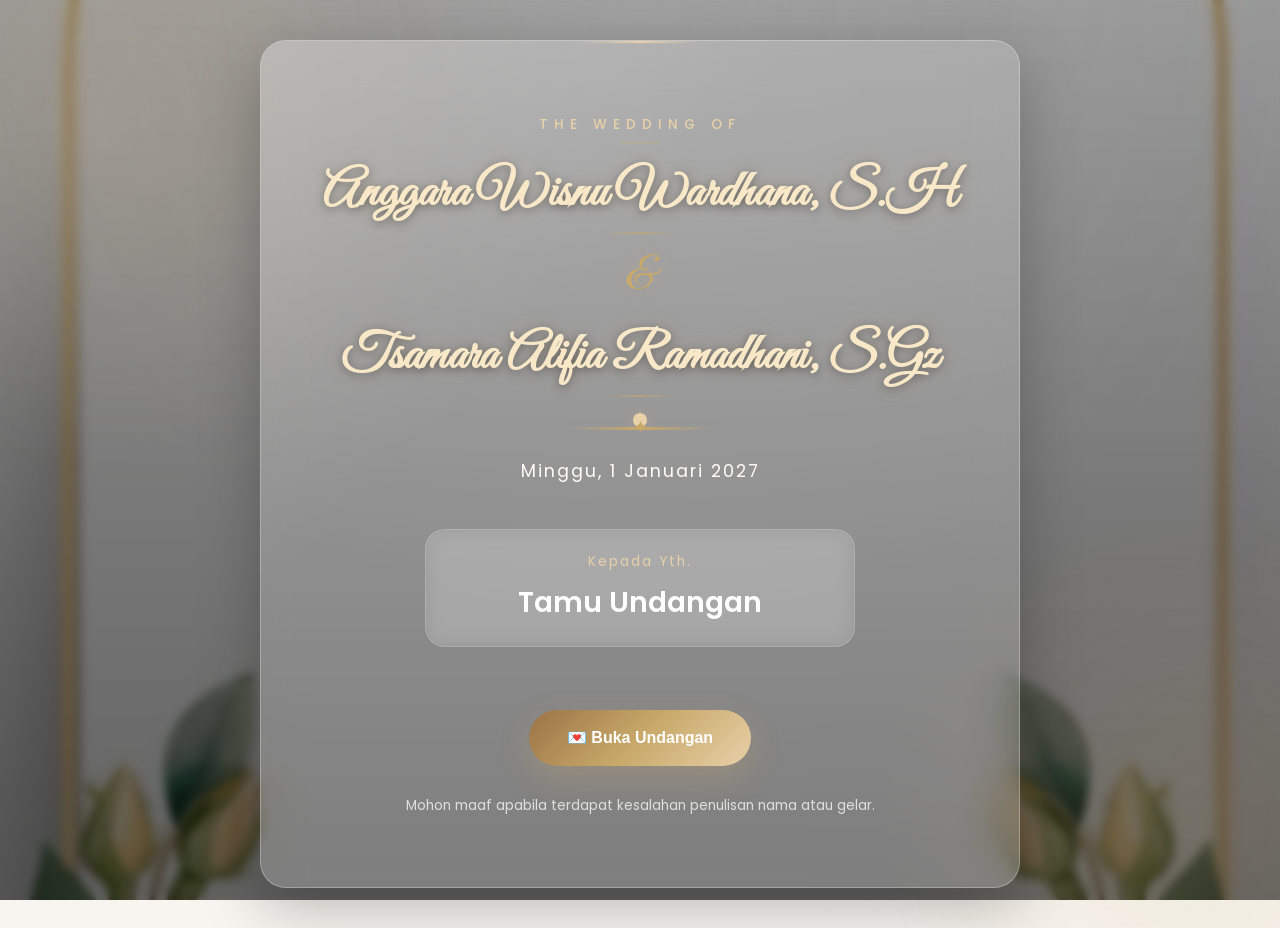
==== commit f7a470d9: "Update index.html" ====
--- a/index.html
+++ b/index.html
@@ -25,6 +25,7 @@
     <link rel="stylesheet" href="css/responsive.css">
     <link rel="stylesheet" href="css/premium.css">
     <link rel="stylesheet" href="css/invitation-premium.css">
+    <link rel="stylesheet" href="css/universal-layout.css">
 
 </head>
 
--- a/css/style.css
+++ b/css/style.css
@@ -175,7 +175,7 @@
 
 }
 
-#guestName{
+#coverguestName{
 
     font-size:28px;
 
--- a/css/responsive.css
+++ b/css/responsive.css
@@ -45,7 +45,7 @@
         max-width:380px;
     }
 
-    #guestName{
+    #coverguestName{
         font-size:24px;
     }
 
@@ -113,7 +113,7 @@
 
     }
 
-    #guestName{
+    #coverguestName{
 
         font-size:22px;
 
@@ -185,7 +185,7 @@
 
     }
 
-    #guestName{
+    #coverguestName{
 
         font-size:20px;
 
@@ -237,7 +237,7 @@
 
     }
 
-    #guestName{
+    #coverguestName{
 
         font-size:18px;
 
@@ -292,3 +292,7 @@
     }
 
 }
+
+
+
+
--- a/css/universal-layout.css
+++ b/css/universal-layout.css
@@ -0,0 +1,1090 @@
+/*****************************************************************
+    UNIVERSAL RESPONSIVE ENGINE
+    PART 1
+    Layout & Viewport
+******************************************************************/
+
+/*==================================================
+ROOT RESPONSIVE
+==================================================*/
+
+:root{
+
+    --app-width:430px;
+    --content-max:1180px;
+
+    --space-xs:clamp(6px,.8vw,10px);
+    --space-sm:clamp(12px,1.5vw,18px);
+    --space-md:clamp(18px,2vw,28px);
+    --space-lg:clamp(28px,3vw,52px);
+    --space-xl:clamp(48px,5vw,90px);
+
+}
+
+/*==================================================
+VIEWPORT FIX
+==================================================*/
+
+html{
+
+    width:100%;
+    min-height:100%;
+    -webkit-text-size-adjust:100%;
+    text-size-adjust:100%;
+
+}
+
+body{
+
+    width:100%;
+    min-height:100dvh;
+    min-height:100svh;
+
+    overflow-x:hidden;
+
+}
+
+/*==================================================
+IMAGE SAFETY
+==================================================*/
+
+img{
+
+    display:block;
+    max-width:100%;
+    height:auto;
+
+}
+
+/*==================================================
+VIDEO / IFRAME
+==================================================*/
+
+video,
+iframe{
+
+    max-width:100%;
+    display:block;
+
+}
+
+/*==================================================
+SECTION
+==================================================*/
+
+section{
+
+    width:100%;
+    position:relative;
+
+}
+
+/*==================================================
+CONTAINER
+==================================================*/
+
+.inv-container{
+
+    width:min(92%,var(--content-max));
+
+    margin-inline:auto;
+
+}
+
+/*==================================================
+PREVENT OVERFLOW
+==================================================*/
+
+*{
+
+    min-width:0;
+
+}
+
+h1,
+h2,
+h3,
+h4,
+h5,
+h6,
+p,
+span,
+a{
+
+    overflow-wrap:break-word;
+    word-break:normal;
+
+}
+
+/*==================================================
+GRID FIX
+==================================================*/
+
+.inv-gallery-grid,
+.inv-bank-grid,
+.inv-countdown-grid{
+
+    width:100%;
+
+}
+
+/*==================================================
+PHOTO
+==================================================*/
+
+.inv-photo-frame{
+
+    aspect-ratio:360 / 460;
+
+}
+
+.inv-photo{
+
+    width:100%;
+    height:100%;
+    object-fit:cover;
+
+}
+
+/*==================================================
+MAP
+==================================================*/
+
+.inv-map-box{
+
+    width:100%;
+    overflow:hidden;
+
+}
+
+.inv-map-box iframe{
+
+    width:100%;
+    height:100%;
+
+}
+
+/*==================================================
+COUNTDOWN
+==================================================*/
+
+.inv-count-item{
+
+    min-width:0;
+
+}
+
+.inv-count-item h2{
+
+    font-size:clamp(2rem,5vw,4rem);
+
+}
+
+/*==================================================
+PROFILE
+==================================================*/
+
+.inv-profile-content{
+
+    max-width:100%;
+
+}
+
+.inv-profile-name{
+
+    font-size:clamp(2.3rem,5vw,4rem);
+
+}
+
+/*==================================================
+TEXT
+==================================================*/
+
+.inv-title{
+
+    font-size:clamp(42px,7vw,92px);
+
+}
+
+.inv-section-title{
+
+    font-size:clamp(2rem,4vw,2.8rem);
+
+}
+
+.inv-text{
+
+    font-size:clamp(.95rem,2vw,1.08rem);
+
+}
+
+.inv-desc{
+
+    font-size:clamp(1rem,2vw,1.25rem);
+
+}
+
+/*==================================================
+BUTTON
+==================================================*/
+
+.inv-btn,
+.btn-open{
+
+    max-width:100%;
+
+}
+
+/*==================================================
+INPUT
+==================================================*/
+
+input,
+textarea,
+select{
+
+    max-width:100%;
+
+}
+
+/*==================================================
+SAFE AREA
+==================================================*/
+
+body{
+
+    padding-left:max(env(safe-area-inset-left),0px);
+
+    padding-right:max(env(safe-area-inset-right),0px);
+
+}
+
+/*==================================================
+TABLET
+==================================================*/
+
+@media (max-width:992px){
+
+    .inv-container{
+
+        width:min(94%,900px);
+
+    }
+
+}
+
+/*==================================================
+MOBILE
+==================================================*/
+
+@media (max-width:768px){
+
+    .inv-container{
+
+        width:min(94%,640px);
+
+    }
+
+    .inv-profile{
+
+        gap:40px;
+
+    }
+
+}
+
+/*==================================================
+SMALL MOBILE
+==================================================*/
+
+@media (max-width:480px){
+
+    .inv-container{
+
+        width:min(94%,430px);
+
+    }
+
+    .inv-gallery-grid{
+
+        grid-template-columns:1fr;
+
+    }
+
+    .inv-bank-grid{
+
+        grid-template-columns:1fr;
+
+    }
+
+    .inv-countdown-grid{
+
+        grid-template-columns:repeat(2,1fr);
+
+    }
+
+}
+
+/*==================================================
+VERY SMALL DEVICE
+==================================================*/
+
+@media (max-width:360px){
+
+    .inv-container{
+
+        width:95%;
+
+    }
+
+}
+
+/*==================================================
+LANDSCAPE PHONE
+==================================================*/
+
+@media (orientation:landscape) and (max-height:500px){
+
+    section{
+
+        padding-top:70px;
+        padding-bottom:70px;
+
+    }
+
+}
+
+/*****************************************************************
+    UNIVERSAL RESPONSIVE ENGINE
+    PART 2
+    Layout Consistency Engine
+******************************************************************/
+
+/*==================================================
+SECTION SPACING
+==================================================*/
+
+section{
+
+    padding-top:clamp(90px,10vw,160px);
+    padding-bottom:clamp(90px,10vw,160px);
+
+}
+
+/*==================================================
+CONTAINER WIDTH
+==================================================*/
+
+.inv-container{
+
+    max-width:1180px;
+
+    padding-inline:clamp(14px,2vw,32px);
+
+}
+
+/*==================================================
+TITLE SYSTEM
+==================================================*/
+
+.inv-title{
+
+    line-height:1.15;
+
+    text-wrap:balance;
+
+}
+
+.inv-section-title{
+
+    line-height:1.2;
+
+    text-wrap:balance;
+
+}
+
+.inv-profile-name{
+
+    line-height:1.15;
+
+    text-wrap:balance;
+
+}
+
+/*==================================================
+PARAGRAPH
+==================================================*/
+
+.inv-text,
+.inv-desc,
+.inv-profile-desc,
+.inv-parent,
+.inv-event-card p{
+
+    max-width:70ch;
+
+    margin-inline:auto;
+
+}
+
+/*==================================================
+PROFILE LAYOUT
+==================================================*/
+
+.inv-profile{
+
+    display:flex;
+
+    justify-content:center;
+
+    align-items:center;
+
+    flex-wrap:wrap;
+
+    gap:clamp(40px,6vw,80px);
+
+}
+
+.inv-profile-content{
+
+    flex:1 1 420px;
+
+}
+
+.inv-photo-frame{
+
+    flex:0 0 auto;
+
+}
+
+/*==================================================
+PROFILE IMAGE
+==================================================*/
+
+.inv-photo-frame{
+
+    width:clamp(260px,32vw,360px);
+
+    height:auto;
+
+}
+
+.inv-photo{
+
+    aspect-ratio:360/460;
+
+}
+
+/*==================================================
+EVENT CARD
+==================================================*/
+
+.inv-event-card{
+
+    width:min(100%,820px);
+
+    padding:clamp(32px,5vw,70px);
+
+}
+
+/*==================================================
+COUNTDOWN
+==================================================*/
+
+.inv-countdown-grid{
+
+    display:grid;
+
+    grid-template-columns:repeat(4,minmax(150px,1fr));
+
+    gap:clamp(18px,2vw,30px);
+
+}
+
+.inv-count-item{
+
+    padding:clamp(24px,4vw,45px);
+
+}
+
+/*==================================================
+MAP
+==================================================*/
+
+.inv-map-box{
+
+    border-radius:clamp(20px,3vw,30px);
+
+}
+
+/*==================================================
+GALLERY
+==================================================*/
+
+.inv-gallery-grid{
+
+    display:grid;
+
+    grid-template-columns:repeat(auto-fit,minmax(280px,1fr));
+
+    gap:clamp(18px,2vw,35px);
+
+}
+
+.inv-gallery-item{
+
+    border-radius:clamp(20px,3vw,28px);
+
+}
+
+.inv-gallery-item img{
+
+    aspect-ratio:4/5;
+
+    height:auto;
+
+}
+
+/*==================================================
+BANK GRID
+==================================================*/
+
+.inv-bank-grid{
+
+    display:grid;
+
+    grid-template-columns:repeat(auto-fit,minmax(320px,1fr));
+
+    gap:clamp(18px,2vw,35px);
+
+}
+
+/*==================================================
+FORM
+==================================================*/
+
+.inv-rsvp form{
+
+    width:min(100%,760px);
+
+}
+
+.inv-input,
+.inv-select,
+.inv-textarea{
+
+    width:100%;
+
+}
+
+/*==================================================
+BUTTON
+==================================================*/
+
+.inv-btn,
+.btn-open{
+
+    min-height:54px;
+
+}
+
+.inv-btn{
+
+    padding-inline:clamp(22px,4vw,38px);
+
+}
+
+/*==================================================
+FOOTER
+==================================================*/
+
+.inv-footer .inv-container{
+
+    width:min(100%,920px);
+
+}
+
+/*==================================================
+TABLET
+==================================================*/
+
+@media (max-width:991px){
+
+    .inv-countdown-grid{
+
+        grid-template-columns:repeat(2,1fr);
+
+    }
+
+    .inv-profile{
+
+        gap:50px;
+
+    }
+
+    .inv-photo-frame{
+
+        width:320px;
+
+    }
+
+}
+
+/*==================================================
+MOBILE
+==================================================*/
+
+@media (max-width:768px){
+
+    .inv-profile{
+
+        flex-direction:column;
+
+    }
+
+    .inv-profile-reverse{
+
+        flex-direction:column;
+
+    }
+
+    .inv-profile-content{
+
+        width:100%;
+
+        max-width:600px;
+
+    }
+
+    .inv-photo-frame{
+
+        width:min(90vw,340px);
+
+    }
+
+    .inv-gallery-grid{
+
+        grid-template-columns:1fr;
+
+    }
+
+    .inv-bank-grid{
+
+        grid-template-columns:1fr;
+
+    }
+
+}
+
+/*==================================================
+SMALL PHONE
+==================================================*/
+
+@media (max-width:480px){
+
+    .inv-countdown-grid{
+
+        grid-template-columns:repeat(2,1fr);
+
+        gap:16px;
+
+    }
+
+    .inv-count-item h2{
+
+        font-size:2.4rem;
+
+    }
+
+    .inv-event-card{
+
+        padding:28px;
+
+    }
+
+    .inv-footer .inv-container{
+
+        padding:40px 24px;
+
+    }
+
+}
+
+/*==================================================
+VERY SMALL PHONE
+==================================================*/
+
+@media (max-width:360px){
+
+    .inv-count-item{
+
+        padding:20px 10px;
+
+    }
+
+    .inv-count-item h2{
+
+        font-size:2rem;
+
+    }
+
+}
+
+/*****************************************************************
+    UNIVERSAL RESPONSIVE ENGINE
+    PART 3
+    Device Optimization
+******************************************************************/
+
+/*==================================================
+VIEWPORT ENGINE
+==================================================*/
+
+html{
+
+    width:100%;
+    min-height:100%;
+    overflow-x:hidden;
+
+}
+
+body{
+
+    width:100%;
+    min-height:100dvh;
+    min-height:100svh;
+    min-height:100vh;
+
+    overflow-x:hidden;
+
+    overscroll-behavior-y:none;
+
+}
+
+/*==================================================
+SAFE AREA
+==================================================*/
+
+body{
+
+    padding-left:env(safe-area-inset-left);
+    padding-right:env(safe-area-inset-right);
+
+}
+
+section{
+
+    scroll-margin-top:30px;
+
+}
+
+/*==================================================
+TEXT SCALE ENGINE
+==================================================*/
+
+.inv-title{
+
+    font-size:clamp(42px,7vw,92px);
+
+}
+
+.inv-profile-name{
+
+    font-size:clamp(2.5rem,5vw,4rem);
+
+}
+
+.inv-section-title{
+
+    font-size:clamp(2rem,3vw,2.8rem);
+
+}
+
+.inv-text{
+
+    font-size:clamp(.95rem,1.6vw,1.08rem);
+
+}
+
+.inv-desc{
+
+    font-size:clamp(1rem,2vw,1.25rem);
+
+}
+
+/*==================================================
+BUTTON ENGINE
+==================================================*/
+
+.inv-btn,
+.btn-open{
+
+    min-height:56px;
+
+    white-space:nowrap;
+
+}
+
+/*==================================================
+IMAGE ENGINE
+==================================================*/
+
+img{
+
+    object-fit:cover;
+
+}
+
+.inv-photo{
+
+    width:100%;
+    height:100%;
+
+}
+
+.inv-gallery-item img{
+
+    width:100%;
+
+}
+
+/*==================================================
+PREVENT STRETCH
+==================================================*/
+
+.inv-photo-frame,
+.inv-gallery-item,
+.inv-bank-card,
+.inv-event-card,
+.inv-count-item{
+
+    max-width:100%;
+
+}
+
+/*==================================================
+PERFORMANCE
+==================================================*/
+
+.inv-photo,
+.inv-gallery-item img,
+.inv-profile-content,
+.inv-event-card{
+
+    transform:translateZ(0);
+
+    backface-visibility:hidden;
+
+}
+
+/*==================================================
+REDUCE ANIMATION FOR LOW DEVICE
+==================================================*/
+
+@media (prefers-reduced-motion:reduce){
+
+*{
+
+animation:none !important;
+
+transition:none !important;
+
+scroll-behavior:auto !important;
+
+}
+
+}
+
+/*==================================================
+SMALL PHONE
+==================================================*/
+
+@media (max-width:390px){
+
+.inv-title{
+
+line-height:1.15;
+
+}
+
+.inv-profile{
+
+gap:35px;
+
+}
+
+.inv-profile-content{
+
+padding:30px 22px;
+
+}
+
+.inv-photo-frame{
+
+width:min(88vw,300px);
+
+}
+
+.inv-event-card{
+
+padding:24px;
+
+}
+
+.inv-bank-card{
+
+padding:24px;
+
+}
+
+}
+
+/*==================================================
+LANDSCAPE PHONE
+==================================================*/
+
+@media (orientation:landscape) and (max-height:500px){
+
+.cover,
+.inv-hero{
+
+min-height:100svh;
+
+}
+
+section{
+
+padding-top:70px;
+padding-bottom:70px;
+
+}
+
+}
+
+/*==================================================
+TABLET
+==================================================*/
+
+@media (min-width:769px) and (max-width:1199px){
+
+.inv-container{
+
+max-width:960px;
+
+}
+
+}
+
+/*==================================================
+DESKTOP
+==================================================*/
+
+@media (min-width:1200px){
+
+.inv-container{
+
+max-width:1180px;
+
+}
+
+}
+
+/*==================================================
+2K
+==================================================*/
+
+@media (min-width:1800px){
+
+html{
+
+font-size:17px;
+
+}
+
+}
+
+/*==================================================
+4K
+==================================================*/
+
+@media (min-width:2600px){
+
+html{
+
+font-size:18px;
+
+}
+
+}
+
+/*==================================================
+FOLD PHONE
+==================================================*/
+
+@media (max-width:320px){
+
+.inv-title{
+
+font-size:38px;
+
+}
+
+.inv-profile-name{
+
+font-size:2rem;
+
+}
+
+.inv-count-item h2{
+
+font-size:2rem;
+
+}
+
+}
+
+/*==================================================
+NO HORIZONTAL SCROLL
+==================================================*/
+
+html,
+body{
+
+overflow-x:hidden;
+
+}
+
+.inv-gallery-grid,
+.inv-bank-grid,
+.inv-profile,
+.inv-container{
+
+overflow-x:hidden;
+
+}
+
+/*==================================================
+AUTO BALANCE
+==================================================*/
+
+.inv-title,
+.inv-section-title,
+.inv-profile-name{
+
+text-wrap:balance;
+
+}
+
+/*==================================================
+SCROLL FIX
+==================================================*/
+
+html{
+
+scroll-padding-top:20px;
+
+}
+
+/*==================================================
+END ENGINE
+==================================================*/
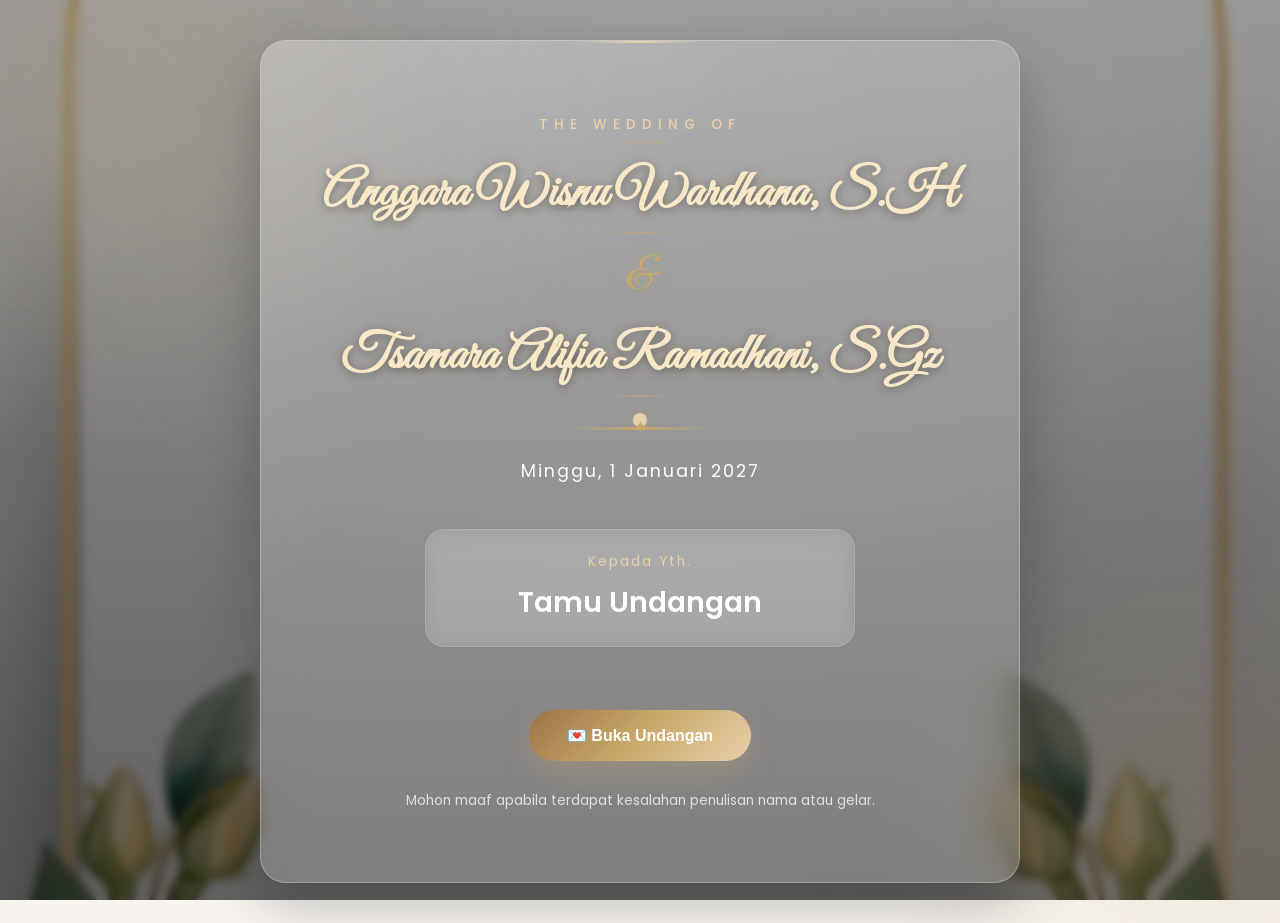
==== commit 2df16d71: "Update index.html" ====
--- a/index.html
+++ b/index.html
@@ -25,7 +25,6 @@
     <link rel="stylesheet" href="css/responsive.css">
     <link rel="stylesheet" href="css/premium.css">
     <link rel="stylesheet" href="css/invitation-premium.css">
-    <link rel="stylesheet" href="css/universal-layout.css">
 
 </head>
 
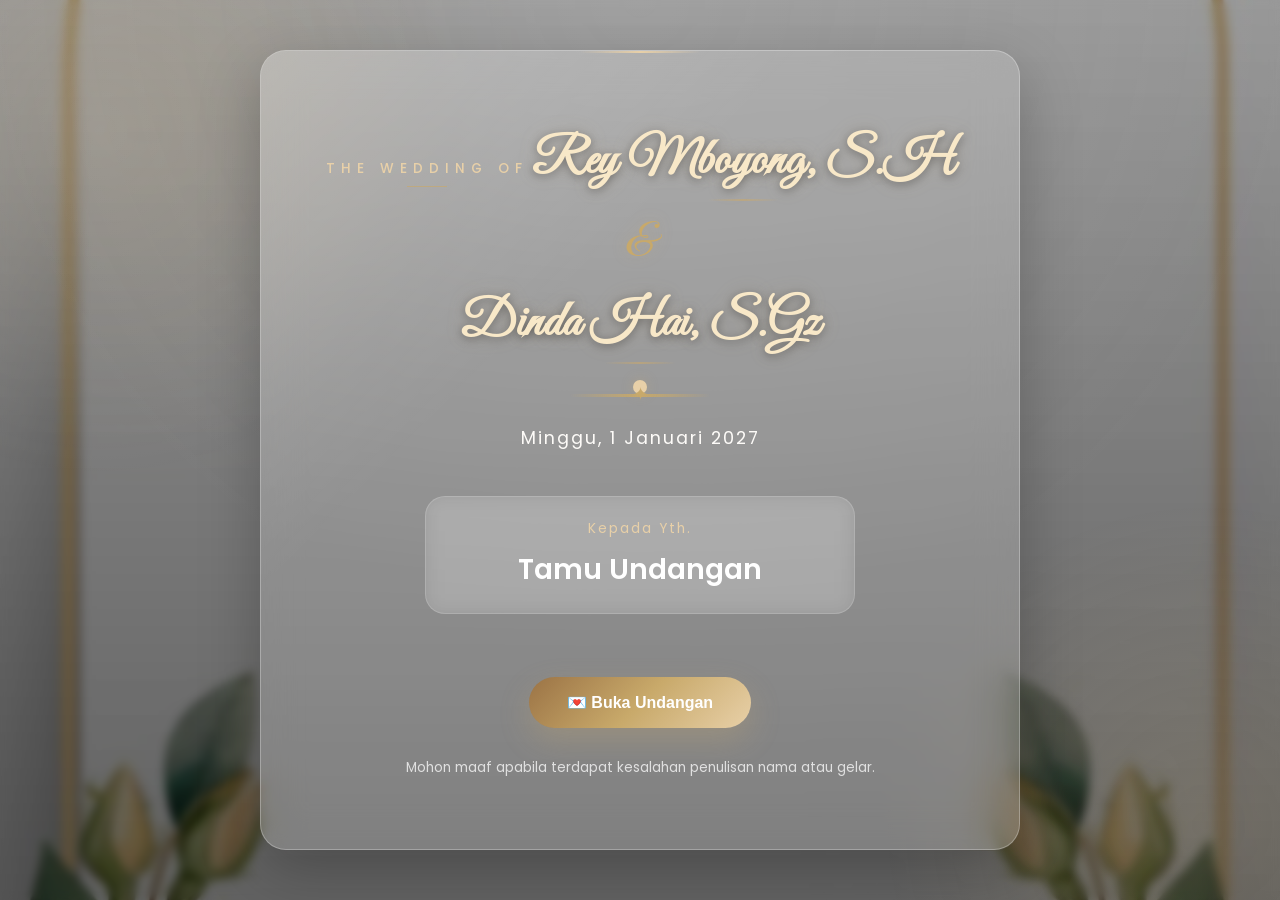
==== commit e7cc1cd0: "Update index.html" ====
--- a/index.html
+++ b/index.html
@@ -5,10 +5,10 @@
     <meta charset="UTF-8">
     <meta name="viewport" content="width=device-width, initial-scale=1.0">
 
-    <title>Wedding Invitation | Anggara Wisnu Wardhana, S.H & Tsamara Alifia Ramadhani, S.Gz</title>
+    <title>Wedding Invitation | Rey Mboyong, S.H & Dinda Hai, S.Gz</title>
 
     <meta name="description"
-        content="Undangan Pernikahan Anggara Wisnu Wardhana, S.H & Tsamara Alifia Ramadhani, S.Gz">
+        content="Undangan Pernikahan Rey Mboyong, S.H & Dinda Hai, S.Gz">
 
     <meta name="theme-color" content="#b58b5a">
 
@@ -44,13 +44,13 @@
             </p>
 
             <h1 class="title fade-up">
-                Anggara Wisnu Wardhana, S.H
+                Rey Mboyong, S.H
             </h1>
 
             <div class="and fade-up">&</div>
 
             <h1 class="title fade-up">
-                Tsamara Alifia Ramadhani, S.Gz
+                Dinda Hai, S.Gz
             </h1>
 
             <div class="divider fade-up"></div>
@@ -110,7 +110,7 @@
 
             <h1 class="inv-title fade-up">
 
-                Anggara Wisnu Wardhana, S.H
+                Rey Mboyong, S.H
 
             </h1>
 
@@ -122,7 +122,7 @@
 
             <h1 class="inv-title fade-up">
 
-                Tsamara Alifia Ramadhani, S.Gz
+                Dinda Hai, S.Gz
 
             </h1>
 
@@ -297,7 +297,7 @@
 
                     <img
                         src="images/groom.jpg"
-                        alt="Anggara Wisnu Wardhana, S.H"
+                        alt="Rey Mboyong, S.H"
                         class="inv-photo">
 
                 </div>
@@ -312,7 +312,7 @@
 
                     <h2 class="inv-profile-name">
 
-                        Anggara Wisnu Wardhana, S.H
+                        Rey Mboyong, S.H
 
                     </h2>
 
@@ -393,7 +393,7 @@
 
                     <img
                         src="images/bride.jpg"
-                        alt="Tsamara Alifia Ramadhani, S.Gz"
+                        alt="Dinda Hai, S.Gz"
                         class="inv-photo">
 
                 </div>
@@ -408,7 +408,7 @@
 
                     <h2 class="inv-profile-name">
 
-                        Tsamara Alifia Ramadhani, S.Gz
+                        Dinda Hai, S.Gz
 
                     </h2>
 
@@ -639,13 +639,13 @@
 
                     <strong>Tempat</strong><br>
 
-                    Gedung Serbaguna Anggun
+                    Gedung Serbaguna Apel
 
                 </p>
 
                 <p>
 
-                    Jl. Contoh No.123
+                    Jl. Apel No.123
                     Surabaya
 
                 </p>
@@ -705,13 +705,13 @@
 
                     <strong>Tempat</strong><br>
 
-                    Gedung Serbaguna Anggun
+                    Gedung Serbaguna Mangga
 
                 </p>
 
                 <p>
 
-                    Jl. Contoh No.123
+                    Jl. Mangga No.123
                     Surabaya
 
                 </p>
@@ -911,13 +911,13 @@
 
             <div class="gift-number" id="rekening2">
 
-                0181831146
+                0181831145
 
             </div>
 
             <div class="gift-owner">
 
-                a.n. Tsamara Alifia Ramadhani
+                a.n. Pasangan Anda
 
             </div>
 
@@ -963,7 +963,7 @@
     <div class="inv-container">
 
         <p class="inv-section-title fade-up">
-            RSVP & Ucapan
+            Ucapan & Doa
         </p>
 
         <div class="divider fade-up"></div>
@@ -1048,7 +1048,7 @@
 
             <h2 class="inv-title fade-up">
 
-                Anggara Wisnu Wardhana, S.H
+                Rey Mboyong, S.H
 
             </h2>
 
@@ -1060,7 +1060,7 @@
 
             <h2 class="inv-title fade-up">
 
-                Tsamara Alifia Ramadhani, S.Gz
+                Dinda Hai, S.Gz
 
             </h2>
 
